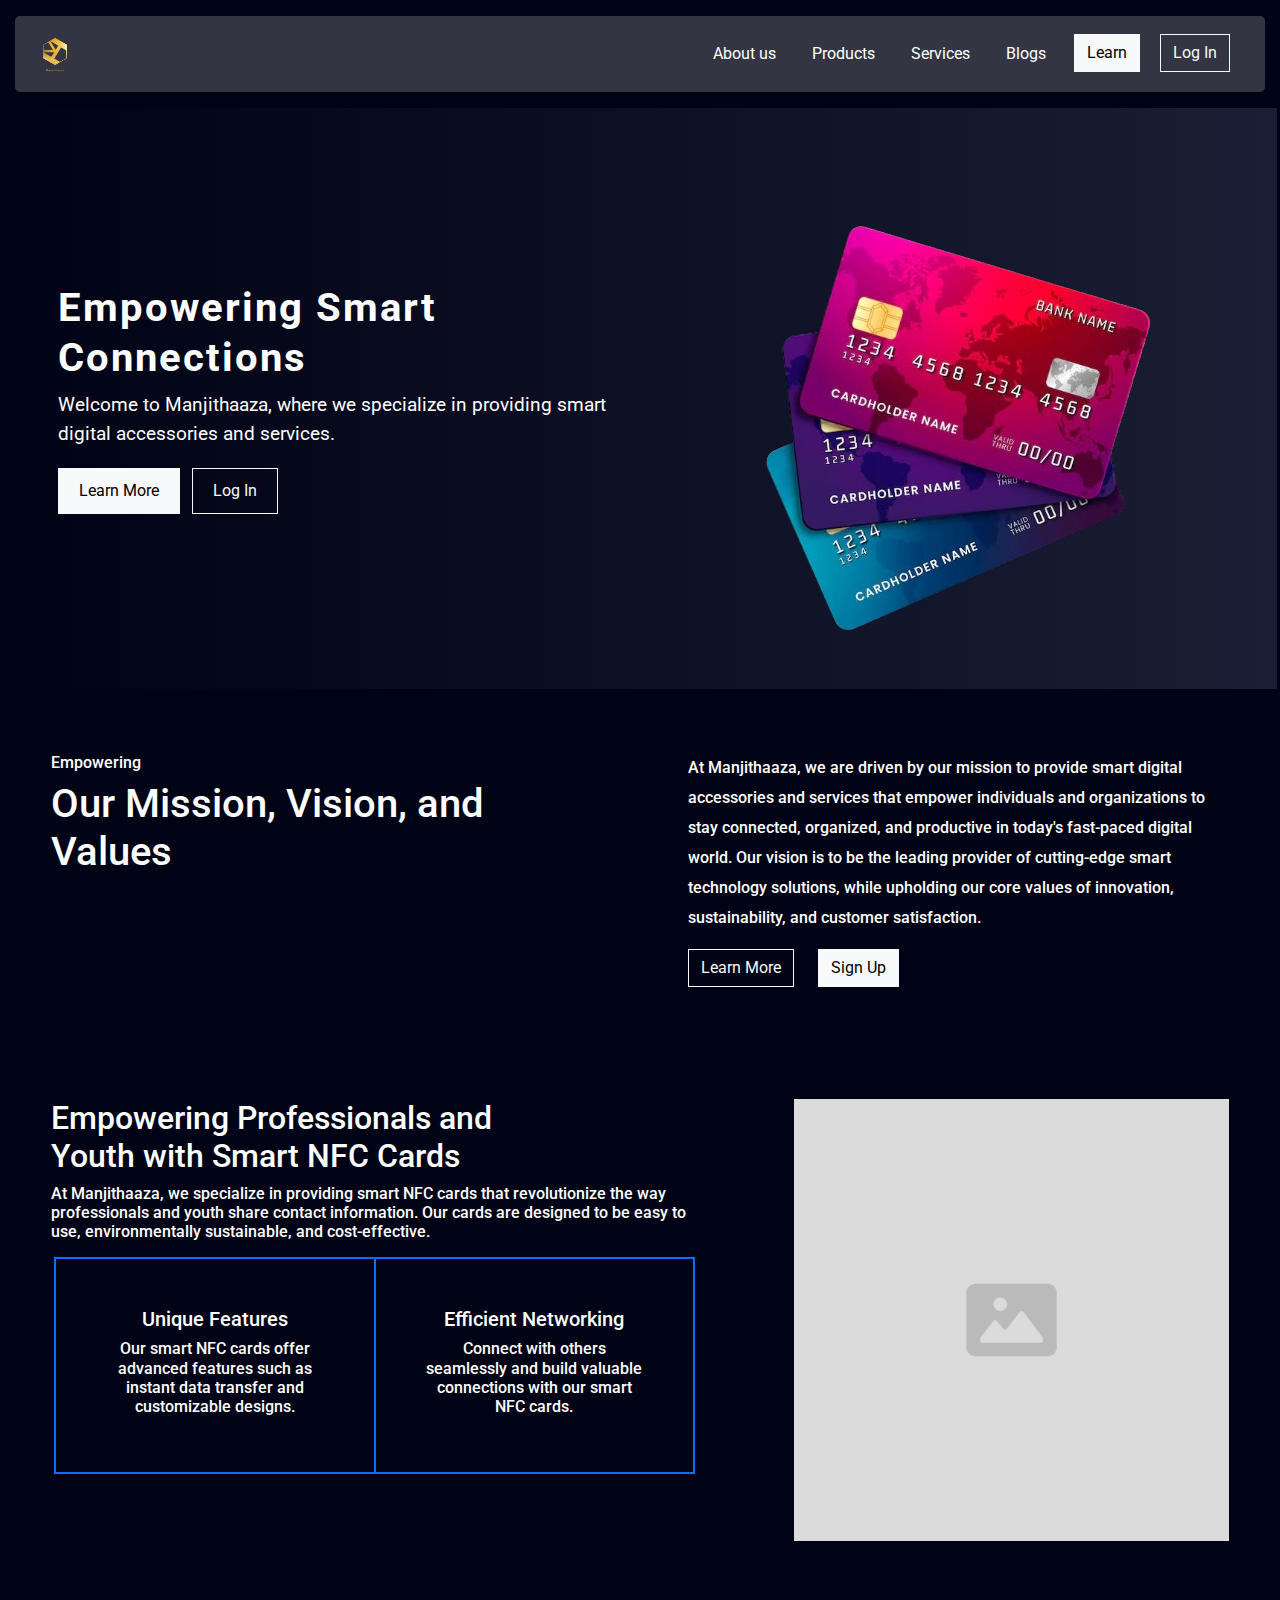
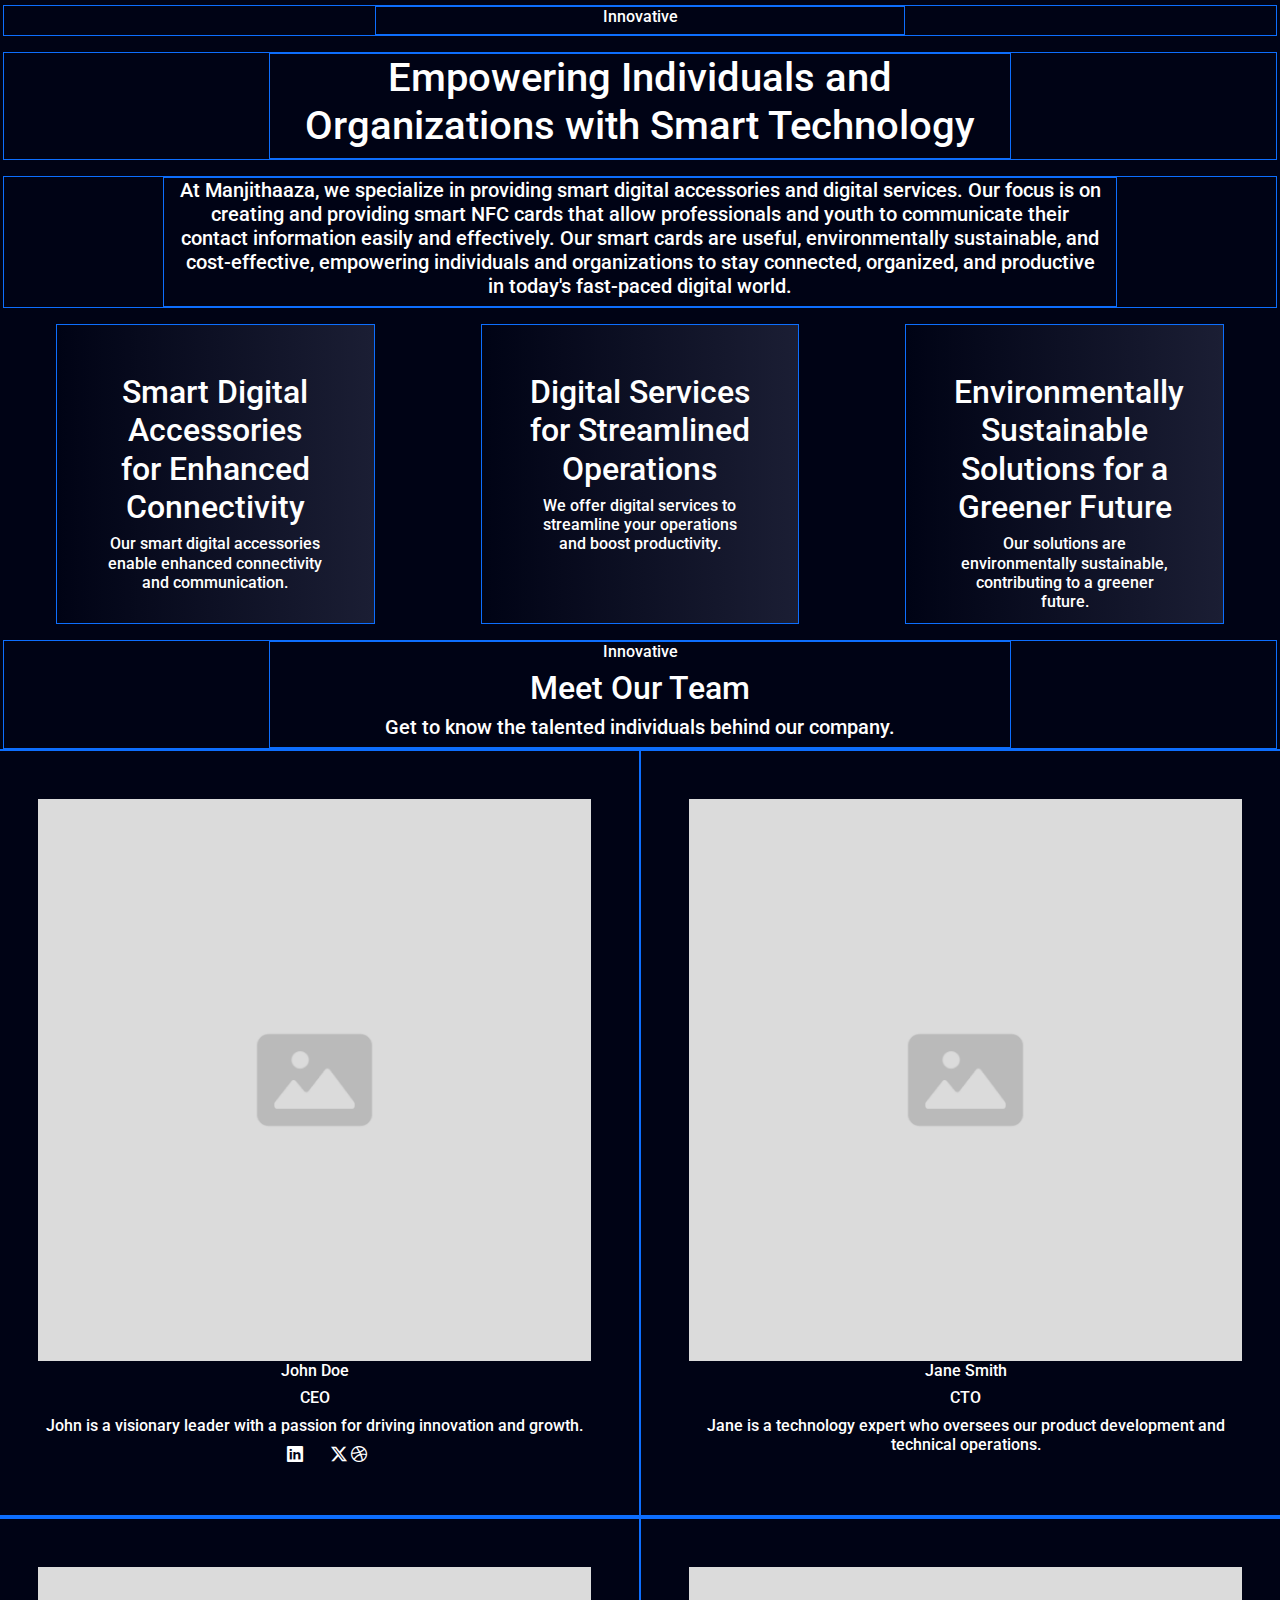
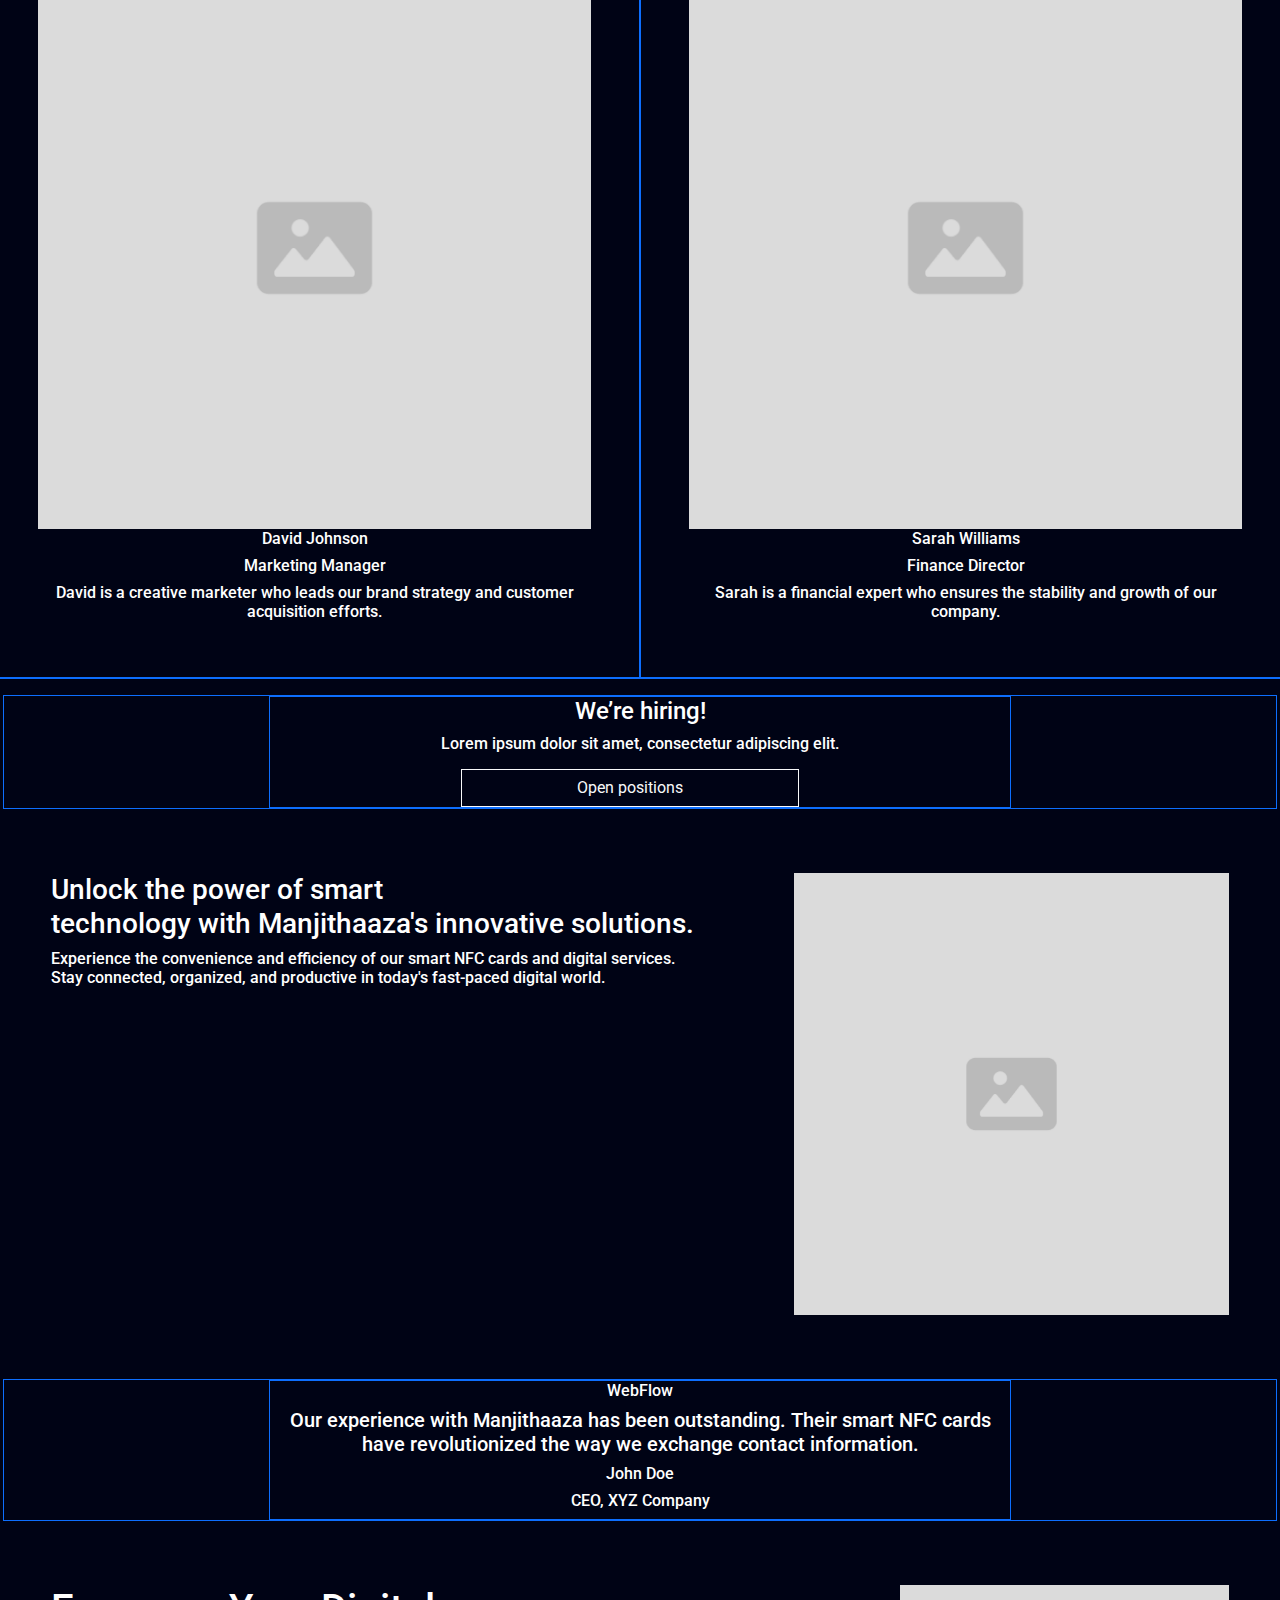
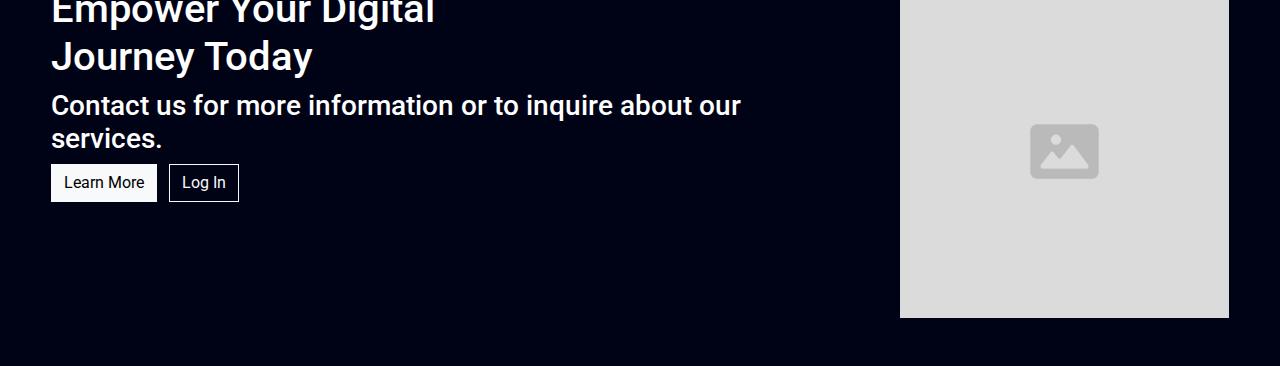
==== aboutUs.html @ 93f1c54f "Merge branch 'dev-uditha' into developer" ====
<!DOCTYPE html>
<html lang="en">
    <head>
        <meta charset="UTF-8" />
        <meta name="viewport" content="width=device-width, initial-scale=1.0" />
        <title>aboutUs page</title>
        <link
          href="https://cdn.jsdelivr.net/npm/bootstrap@5.3.3/dist/css/bootstrap.min.css"
          rel="stylesheet"
          integrity="sha384-QWTKZyjpPEjISv5WaRU9OFeRpok6YctnYmDr5pNlyT2bRjXh0JMhjY6hW+ALEwIH"
          crossorigin="anonymous"
        />
        <script
          src="https://cdn.jsdelivr.net/npm/bootstrap@5.3.3/dist/js/bootstrap.bundle.min.js"
          integrity="sha384-YvpcrYf0tY3lHB60NNkmXc5s9fDVZLESaAA55NDzOxhy9GkcIdslK1eN7N6jIeHz"
          crossorigin="anonymous"
        ></script>
        <!-- bootstrap icon -->
        <link
          rel="stylesheet"
          href="https://cdn.jsdelivr.net/npm/bootstrap-icons@1.11.3/font/bootstrap-icons.min.css"
        />
        <link rel="preconnect" href="https://fonts.googleapis.com" />
        <link rel="preconnect" href="https://fonts.gstatic.com" crossorigin />
        <link
          href="https://fonts.googleapis.com/css2?family=Roboto:ital,wght@0,100;0,300;0,400;0,500;0,700;0,900;1,100;1,300;1,400;1,500;1,700;1,900&display=swap"
          rel="stylesheet"
        />
        <!-- style sheet -->
        <link rel="stylesheet" href="./css/aboutUs.css" />
      </head>
<body>
  <!-- nav bar -->
  <div class="container-fluid mt-3">
    <nav class="navbar navbar-expand-lg">
      <div class="container-fluid">
        <button
          class="navbar-toggler"
          type="button"
          data-bs-toggle="collapse"
          data-bs-target="#navbarTogglerDemo01"
          aria-controls="navbarTogglerDemo01"
          aria-expanded="false"
          aria-label="Toggle navigation"
        >
          <span class="navbar-toggler-icon"></span>
        </button>
        <div class="collapse navbar-collapse" id="navbarTogglerDemo01">
          <a class="navbar-brand" href="#"
            ><img src="./asset/img/navlogo.png" alt=""
          /></a>
          <ul class="navbar-nav ms-auto mb-2 mb-lg-0">
            <li class="nav-item">
              <a class="nav-link" aria-current="page" href="#">About us</a>
            </li>
            <li class="nav-item">
              <a class="nav-link" aria-current="page" href="#">Products</a>
            </li>
            <li class="nav-item">
              <a class="nav-link" href="#">Services</a>
            </li>
            <li class="nav-item">
              <a class="nav-link" href="#">Blogs</a>
            </li>
            <li class="nav-item">
              <button type="button" class="btn btn-light">Learn</button>
            </li>
            <li class="nav-item">
              <button type="button" class="btn btn-outline-light">
                Log In
              </button>
            </li>
          </ul>
        </div>
      </div>
    </nav>
  </div>
  <!-- about us 1st section -->
  <div class="container-fluid mt-3">
    <div class="row hero-section align-items-center">
      <div class="col-md-6" style="padding-left: 20px">
        <h2>
          Empowering Smart <br />Connections<br />
        </h2>
        <p>
          Welcome to Manjithaaza, where we specialize in providing smart digital accessories and
          services.
        </p>
        <button type="button" class="btn btn-light me-2">Learn More</button>
        <button type="button" class="btn btn-outline-light">Log In</button>
      </div>
      <div class="col-md-6 d-flex justify-content-center align-items-center">
        <img
          src="./asset/img/hero-section.png"
          class="img-fluid"
          alt="Hero Section Image"
        />
      </div>
    </div>
  </div>
  <!-- about us 2nd section -->
  <div>
    <div class="container-fluid mt-3">
    <div class="row">
       <div class="col p-5">
        <h6>
          Empowering
        </h6>
        <h1>
          Our Mission, Vision, and <br/> Values
        </h1>
       </div>
       <div class="col p-5">
        <h6 class="about-section-mission">
          At Manjithaaza, we are driven by our mission to provide smart digital accessories and services that empower individuals and organizations to stay connected, organized, and productive in today's fast-paced digital world. Our vision is to be the leading provider of cutting-edge smart technology solutions, while upholding our core values of innovation, sustainability, and customer satisfaction.
         </h6>
         <button type="button" class="btn btn-outline-light mt-2" style="margin-right: 20px;">Learn More</button>
         <button type="button" class="btn btn-light mt-2">Sign Up</button>
       </div>
      </div>
    </div>
  </div>
  <!-- aboutus-3rd-section -->
  <div>
    <div class="container-fluid mt-3">
    <div class="row">
       <div class="col-md-7 p-5">
        <h2>
          Empowering Professionals and <br/> Youth with Smart NFC Cards 
        </h2>
        <h6>
          At Manjithaaza, we specialize in providing smart NFC cards that revolutionize  the way professionals and youth share contact information. Our cards are  designed to be easy to use, environmentally sustainable, and cost-effective.
         </h6>
        <div class="container-fluid mt-3">
          <div class="row border border-primary">
            <div class="col border border-primary p-5">
              <h5 style="text-align: center;">Unique Features</h5>
              <h6 style="text-align: center;">Our smart NFC cards offer advanced features such as instant data transfer and customizable designs.</h6>
            </div>
            <div class="col border border-primary p-5">
              <h5 style="text-align: center;">Efficient Networking</h5>
              <h6 style="text-align: center;">Connect with others seamlessly and build valuable connections with our smart NFC cards.</h6>
            </div>
          </div>
        </div>
        
       </div>
       <div class="col-md-5 p-5">
        <img
              src="./asset/img/about_pic1.png"
              class="img-fluid"
              alt="Hero Section Image"
            />
       </div>
       </div>
      </div>
    </div>
  </div>
  <!-- aboutus-4th-section -->
  <div class="container-fluid mt-3">
    <div class="row border border-primary d-flex justify-content-center">
    
        <div class="col-md-5 border border-primary" ><h6 style="text-align: center;">Innovative</h6>
        </div>
    </div>
  </div>
</div>
<div class="container-fluid mt-3">
  <div class="row border border-primary d-flex justify-content-center">
  
      <div class="col-md-7 border border-primary" >
        <h1 style="text-align: center;">
          Empowering Individuals and Organizations with Smart Technology
        </h1>
      </div>
  </div>
</div>
</div>
<div class="container-fluid mt-3">
  <div class="row border border-primary d-flex justify-content-center">
      <div class="col-md-9 border border-primary" >
        <h5 style="text-align: center;">
          At Manjithaaza, we specialize in providing smart digital accessories and digital services. Our  focus is on creating and providing smart NFC cards that allow professionals and youth to communicate their contact information easily and effectively. Our smart cards are useful, environmentally sustainable, and cost-effective, empowering individuals and organizations to stay connected, organized, and productive in today's fast-paced digital world.
        </h5>
      </div>
  </div>
</div>
<!-- aboutus-5th-section -->
  <div class="container-fluid mt-3">
    <div class="row d-flex justify-content-around">
       <div class="about-us-card col-md-3 p-5 border border-primary gx-5">
        <h2>
          Smart Digital Accessories for Enhanced Connectivity
        </h2>
        <h6>
          Our smart digital accessories enable enhanced connectivity and communication.
        </h6>
       </div>
       <div class="about-us-card col-md-3 p-5 border border-primary">
        <h2>
          Digital Services for Streamlined Operations
        </h2>
        <h6>
          We offer digital services to streamline your operations and boost productivity.
        </h6>
       </div>
       <div class="about-us-card col-md-3 p-5 border border-primary">
        <h2>
          Environmentally Sustainable Solutions for a Greener Future
        </h2>
        <h6>
          Our solutions are environmentally sustainable, contributing to a greener future.
        </h6>
       </div>
      </div>
    </div>

  </div>
  <!-- aboutus-6th-section -->
  <div class="container-fluid mt-3">
    <div class="row border border-primary d-flex justify-content-center">
        <div class="col-md-7 border border-primary" ><h6 style="text-align: center;">Innovative</h6>
          <h2 style="text-align: center;">Meet Our Team</h2>
          <h5 style="text-align: center;">Get to know the talented individuals behind our company.</h5>
        </div>
    </div>
  </div>
</div>
<!-- aboutus-7th-section -->
<div class="row border border-primary">
  <div class="col p-5 border border-primary">
    <img
              src="./asset/img/about_pic1.png"
              class="img-fluid"
              alt="Hero Section Image"
            />
            <h6 style="text-align: center;">John Doe</h6>
            <h6 style="text-align: center;">CEO</h6>
            <h6 style="text-align: center;">John is a visionary leader with a passion for driving innovation and growth.</h6>
            <div style="text-align: center;">
              <i class="bi bi-linkedin mx-4"></i>
              <i class="bi bi-twitter-x"></i>
              <i class="bi bi-dribbble"></i>
            </div>
    </div>
    <div class="col p-5 border border-primary">
      <img
                src="./asset/img/about_pic1.png"
                class="img-fluid"
                alt="Hero Section Image"
              />
              <h6 style="text-align: center;">Jane Smith</h6>
              <h6 style="text-align: center;">CTO</h6>
            <h6 style="text-align: center;">Jane is a technology expert who oversees our product development and technical operations.</h6>
      </div>
  </div>
  <div class="row border border-primary">
    <div class="col p-5 border border-primary">
      <img
                src="./asset/img/about_pic1.png"
                class="img-fluid"
                alt="Hero Section Image"
              />
              <h6 style="text-align: center;">David Johnson</h6>
              <h6 style="text-align: center;">Marketing Manager</h6>
              <h6 style="text-align: center;">David is a creative marketer who leads our brand strategy and customer acquisition efforts.</h6>
      </div>
      <div class="col p-5 border border-primary">
        <img
                  src="./asset/img/about_pic1.png"
                  class="img-fluid"
                  alt="Hero Section Image"
                />
                <h6 style="text-align: center;">Sarah Williams</h6>
                <h6 style="text-align: center;">Finance Director</h6>
              <h6 style="text-align: center;">Sarah is a financial expert who ensures the stability and growth of our company.</h6>
        </div>
    </div>
</div>
<!-- aboutus-8th-section -->
<div class="container-fluid mt-3">
  <div class="row border border-primary d-flex justify-content-center">
      <div class="col-md-7 border border-primary" ><h4 style="text-align: center;">We’re hiring!</h4>
        <h6 style="text-align: center;">Lorem ipsum dolor sit amet, consectetur adipiscing elit. </h6>
        <div class="d-grid gap-2 col-6 mx-auto">
        <button type="button" class="btn btn-outline-light mt-2" style="margin-right: 20px; text-align: center;">Open positions</button>
      </div>
      </div>
  </div>
</div>
<div>
  <!-- aboutus-9th-section -->
  <div class="container-fluid mt-3">
  <div class="row">
     <div class="col-md-7 p-5">
      <h3>
        Unlock the power of smart <br>technology with Manjithaaza's innovative solutions.
      </h3>
      <h6>
        Experience the convenience and efficiency of our smart NFC cards and digital services. Stay connected, organized, and productive in today's fast-paced digital world.
       </h6>
     </div>
     <div class="col-md-5 p-5">
      <img
            src="./asset/img/about_pic1.png"
            class="img-fluid"
            alt="Hero Section Image"
          />
     </div>
     </div>
    </div>
  </div>
</div>
<!-- aboutus-10th-section -->
<div class="container-fluid mt-3">
  <div class="row border border-primary d-flex justify-content-center">
      <div class="col-md-7 border border-primary" ><h6 style="text-align: center;">WebFlow</h6>
        <h5 style="text-align: center;">Our experience with Manjithaaza has been outstanding. Their smart NFC cards have revolutionized the way we exchange contact information.</h5>
        <h6 style="text-align: center;">John Doe</h6>
        <h6 style="text-align: center;">CEO, XYZ Company</h6>
      </div>
  </div>
</div>
<!-- aboutus-11th-section -->
<div>
  <div class="container-fluid mt-3">
  <div class="row">
     <div class="col-8 p-5">
      <h1>
        Empower Your Digital <br>Journey Today
      </h1>
      <h3>Contact us for more information or to inquire about our services.</h3>
       <button type="button" class="btn btn-light me-2">Learn More</button>
       <button type="button" class="btn btn-outline-light">Log In</button>
      </div>
      <div class="col-4 p-5">
        <img
        src="./asset/img/about_pic1.png"
        class="img-fluid"
        alt="Hero Section Image"
      />
      </div>
     </div>
    </div>
  </div>
</div>
<!-- footer section -->
</body>
</html>
---- css/aboutUs.css ----
/* Define CSS variables */
:root {
    --main-color: #000315;
    --text-color: #ffffff;
  }
  
  body {
    background-color: var(--main-color);
    color: var(--text-color);
    font-family: "Roboto", sans-serif;
    margin-top: 0;
    padding: 0;
  }
  
  .navbar {
    background-color: var(--main-color);
    position: relative;
    z-index: 1;
  }
  
  .navbar::before {
    content: "";
    position: absolute;
    top: 0;
    left: 0;
    width: 100%;
    height: 100%;
    background-color: rgba(255, 255, 255, 0.2);
    z-index: -1;
    border-radius: 5px;
  }
  
  .nav-link,
  .nav-link:hover {
    color: var(--text-color);
    z-index: 2;
    padding: 8px 15px;
  
  
  }
  
  .navbar-nav .nav-item {
    margin-right: 20px;
  }
  
  .btn-outline-light {
    border-radius: 0;
  }

  .btn-light {
    border-radius: 0;
  }
  
  .navbar-brand img {
    max-height: 50px;
    padding: 5px;
    vertical-align: middle;
  }
  
  .btn-outline-light:hover {
    background-color: var(--text-color);
    color: var(--main-color);
  }
  
  .container-fluid {
    padding: 0 15px;
  }
  
  
  .hero-section {
      background: linear-gradient(to right, var(--main-color), #1b1e34); 
      padding: 35px;
      color: var(--text-color);
      height: auto;
  }
  
  .hero-section h2{
      font-size: 2.5rem; 
      font-weight: 700;
      letter-spacing: 2px;
      line-height: 50px;
  }
  
  .hero-section .highlight {
      color: var(--highlight-color);
  }
  
  .hero-section p {
      font-size: 1.2rem; 
      margin-bottom: 20px;
  }
  
  .hero-section .btn {
      padding: 10px 20px;
      font-size: 1rem;
  }
  
  .hero-section .btn-light {
      margin-right: 10px;
  }
  
  .hero-section img {
      max-width: 100%;
      height: auto;
  }
  @keyframes upAndDown {
      0%, 100% {
          transform: translateY(0);
      }
      50% {
          transform: translateY(-10px);
      }
  }
  
  .hero-section img {
      animation: upAndDown 3s ease-in-out infinite;
  }
  
  .box{
      height: 200px;
      width: 200px;
  }
  .about-section-mission{
    line-height: 30px;
    /* text-align: justify; */
  }
  .about-us-card{
  
  text-align: center;
  height: 300px;
  background: linear-gradient(to right, var(--main-color), #1b1e34);
  
  }
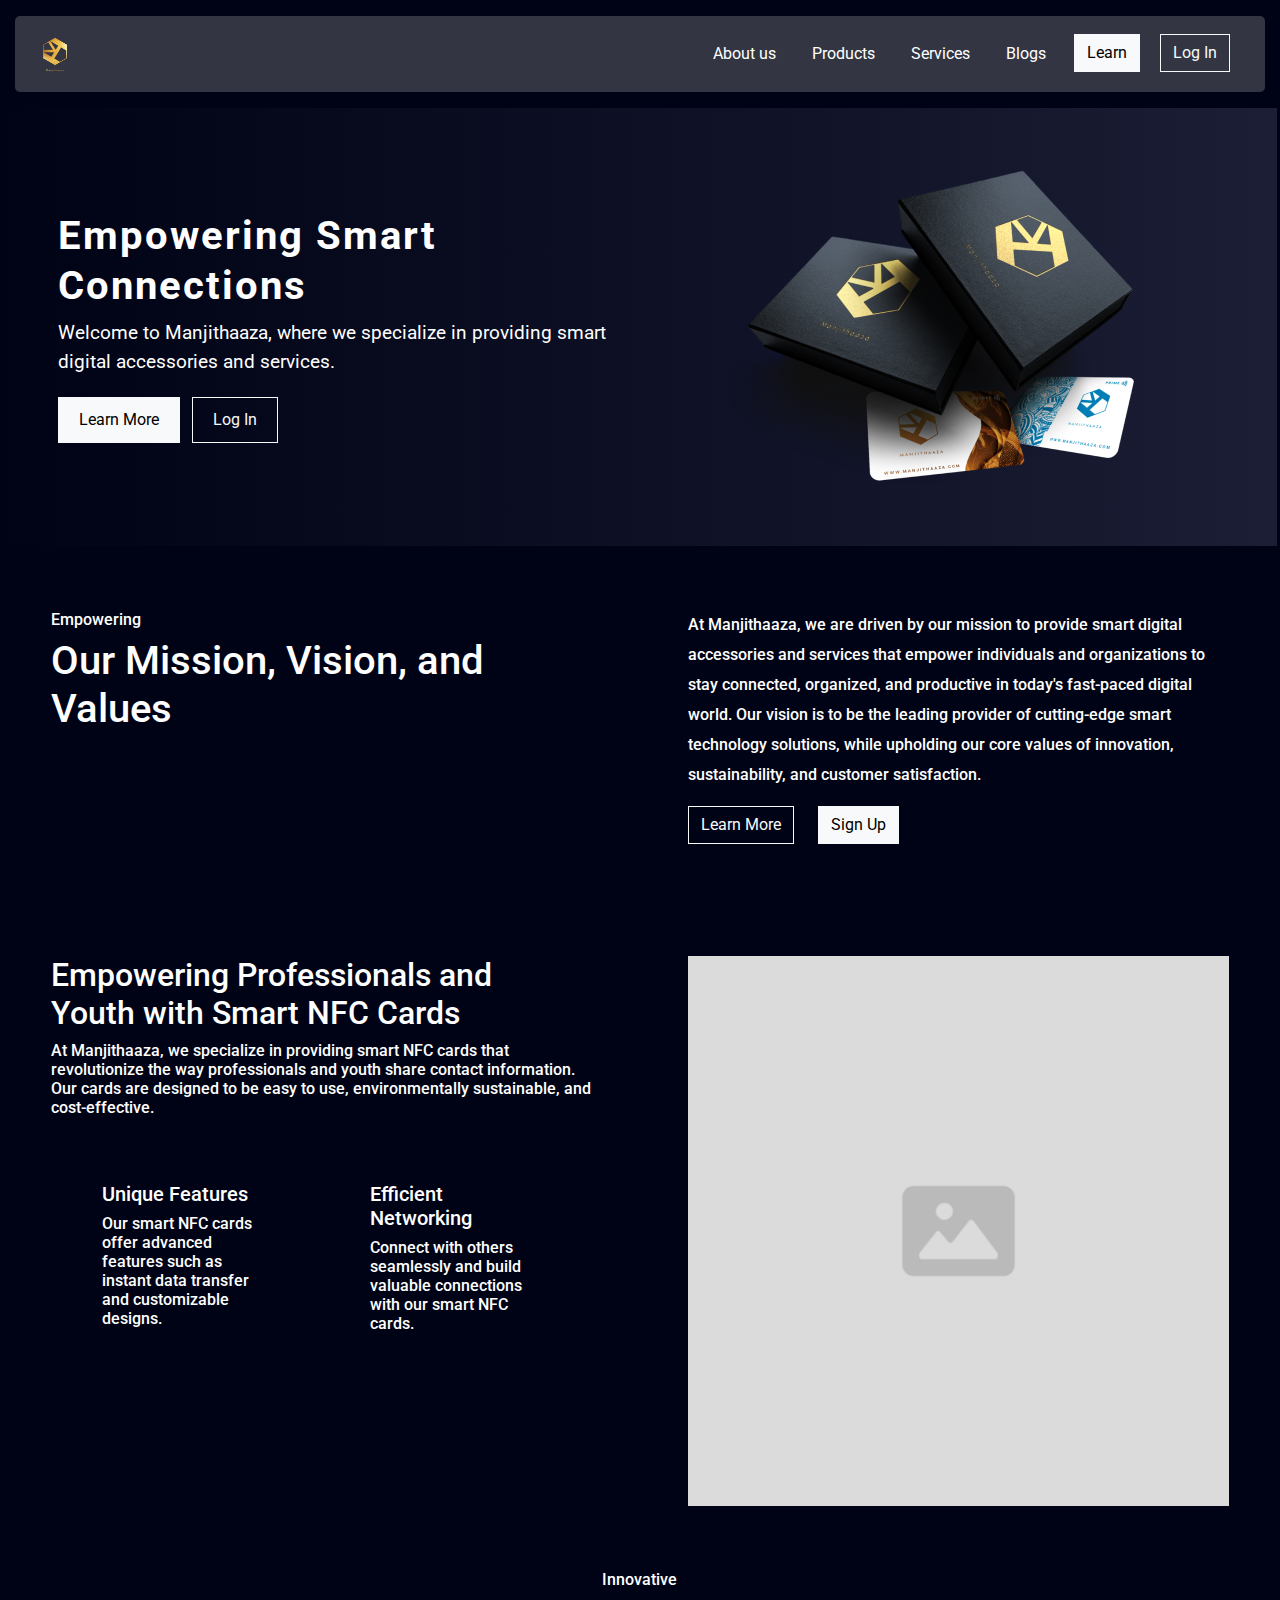
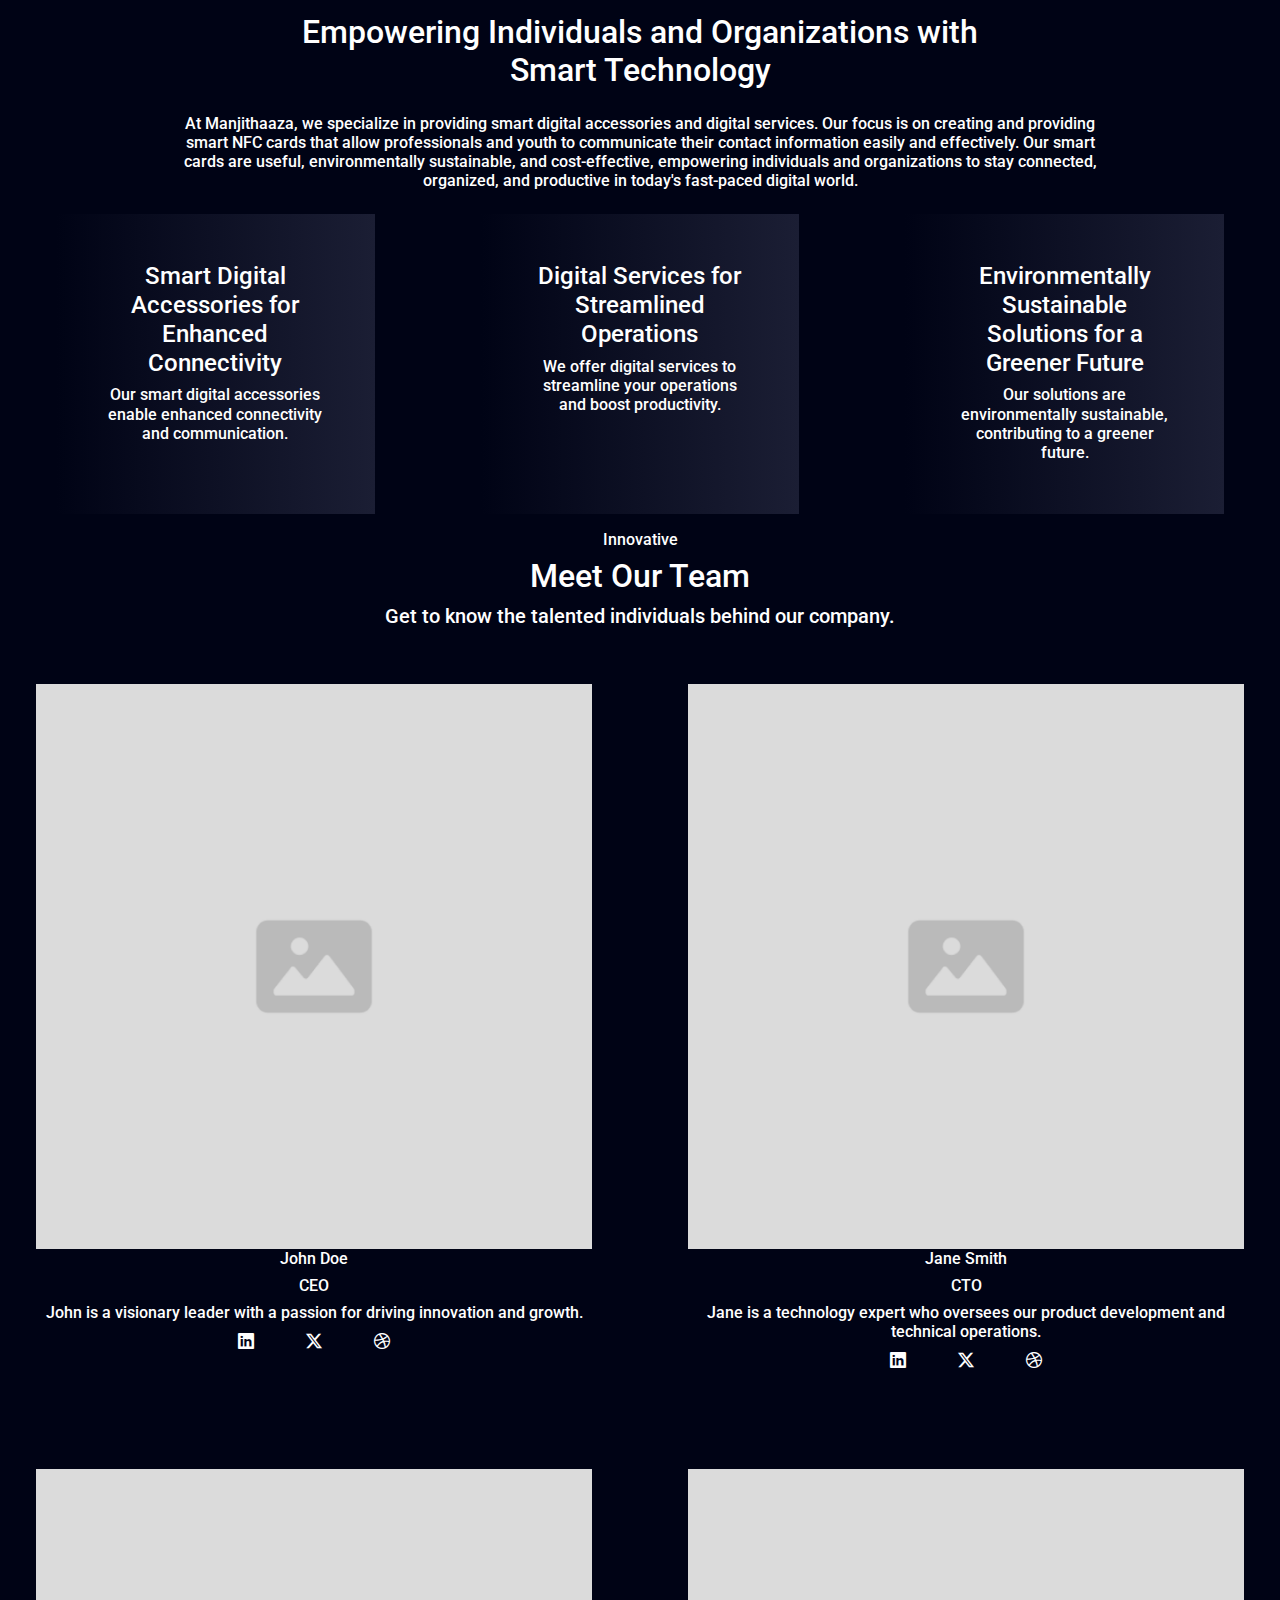
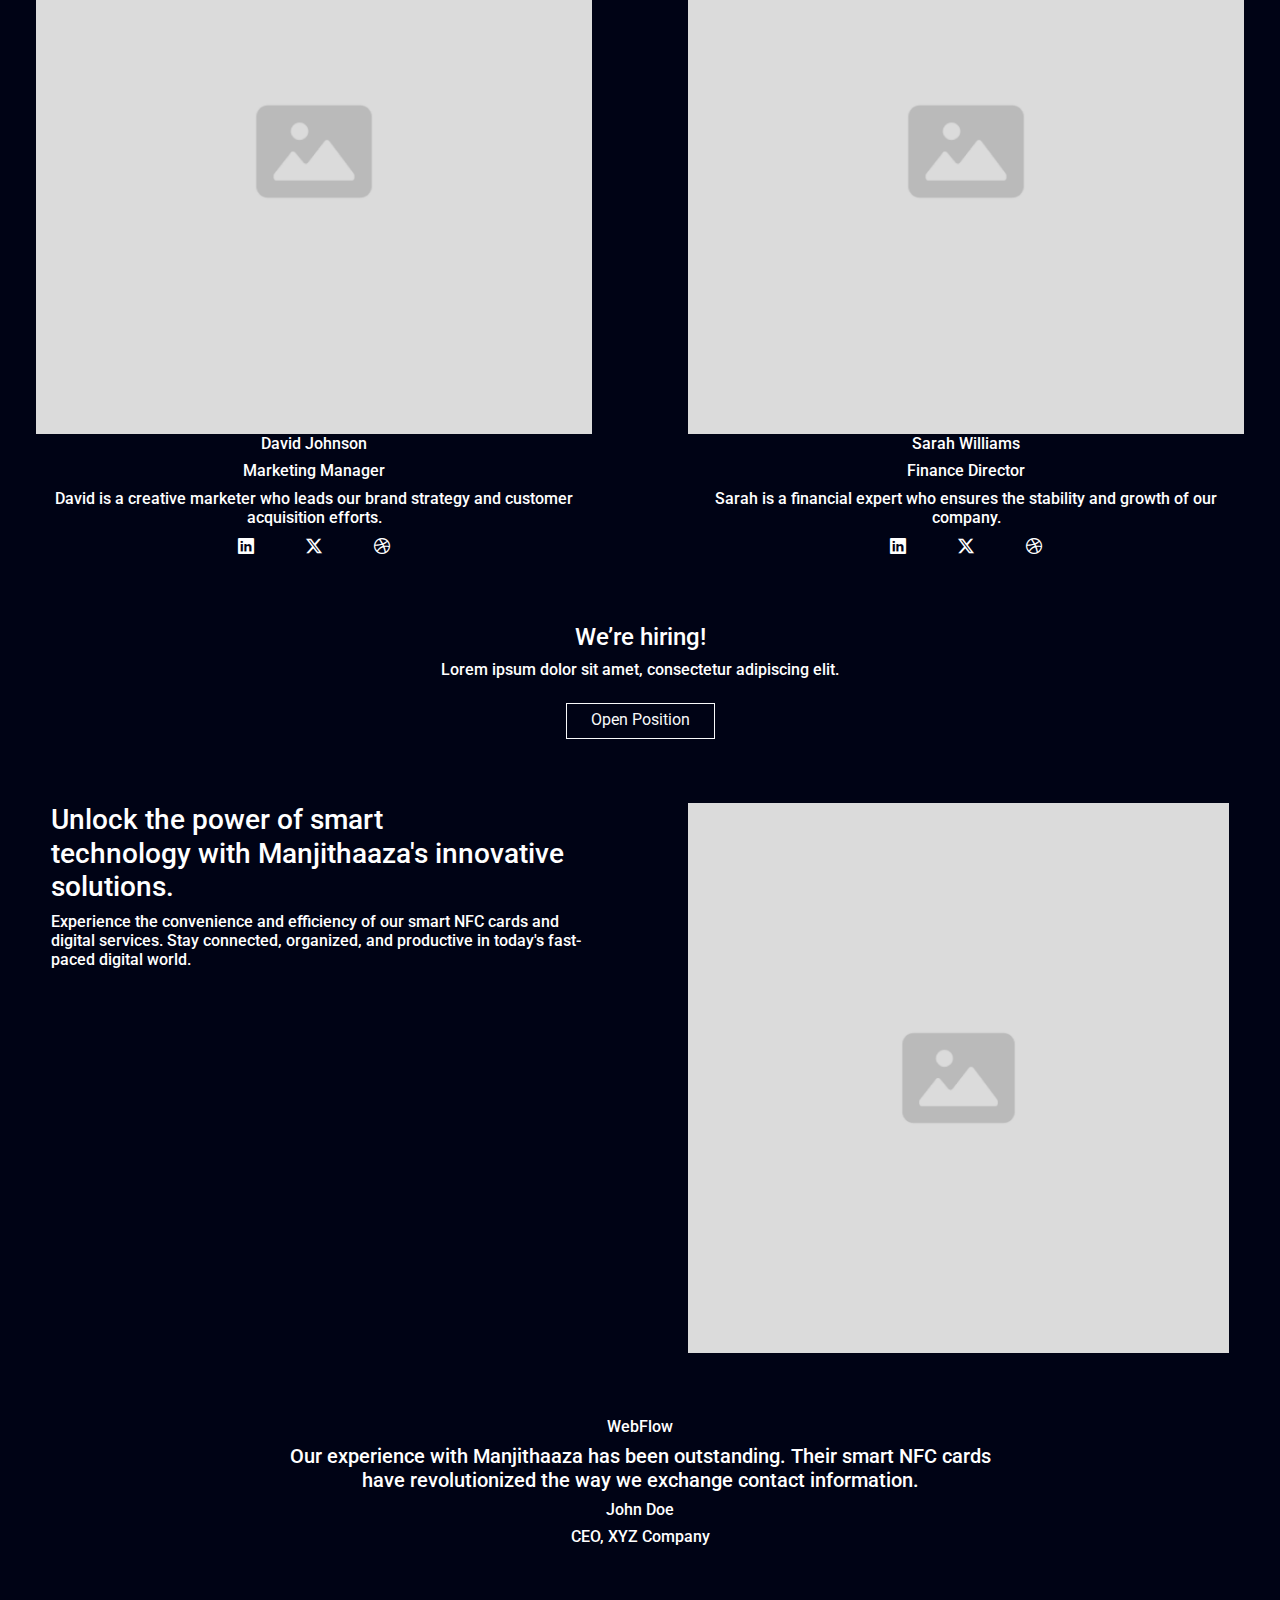
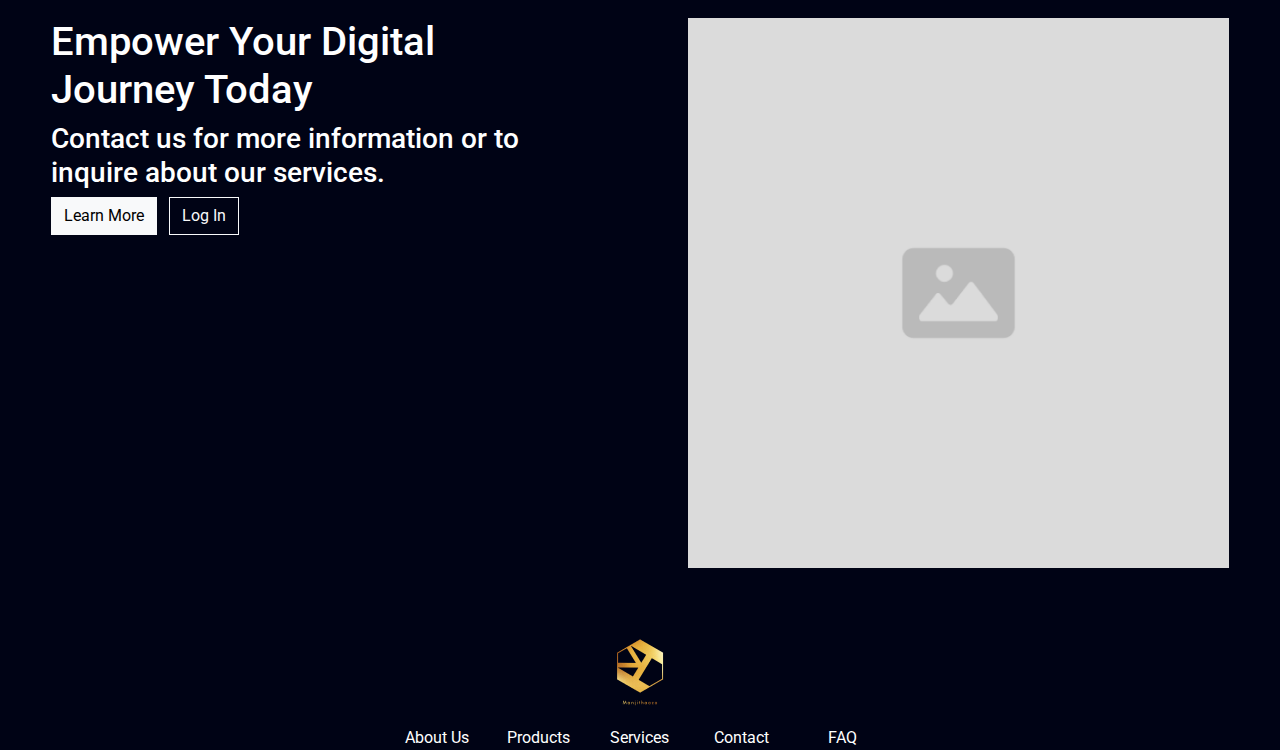
==== commit a9be406d: "about us changes" ====
--- a/aboutUs.html
+++ b/aboutUs.html
@@ -91,7 +91,7 @@
       </div>
       <div class="col-md-6 d-flex justify-content-center align-items-center">
         <img
-          src="./asset/img/hero-section.png"
+          src="./asset/img/manjeeza.png"
           class="img-fluid"
           alt="Hero Section Image"
         />
@@ -102,7 +102,7 @@
   <div>
     <div class="container-fluid mt-3">
     <div class="row">
-       <div class="col p-5">
+       <div class="col-6 p-5">
         <h6>
           Empowering
         </h6>
@@ -110,7 +110,7 @@
           Our Mission, Vision, and <br/> Values
         </h1>
        </div>
-       <div class="col p-5">
+       <div class="col-6 p-5">
         <h6 class="about-section-mission">
           At Manjithaaza, we are driven by our mission to provide smart digital accessories and services that empower individuals and organizations to stay connected, organized, and productive in today's fast-paced digital world. Our vision is to be the leading provider of cutting-edge smart technology solutions, while upholding our core values of innovation, sustainability, and customer satisfaction.
          </h6>
@@ -124,7 +124,7 @@
   <div>
     <div class="container-fluid mt-3">
     <div class="row">
-       <div class="col-md-7 p-5">
+       <div class="col-md-6 p-5">
         <h2>
           Empowering Professionals and <br/> Youth with Smart NFC Cards 
         </h2>
@@ -132,20 +132,20 @@
           At Manjithaaza, we specialize in providing smart NFC cards that revolutionize  the way professionals and youth share contact information. Our cards are  designed to be easy to use, environmentally sustainable, and cost-effective.
          </h6>
         <div class="container-fluid mt-3">
-          <div class="row border border-primary">
-            <div class="col border border-primary p-5">
-              <h5 style="text-align: center;">Unique Features</h5>
-              <h6 style="text-align: center;">Our smart NFC cards offer advanced features such as instant data transfer and customizable designs.</h6>
+          <div class="row ">
+            <div class="col p-5">
+              <h5 style="text-align: left;">Unique Features</h5>
+              <h6 style="text-align: left;">Our smart NFC cards offer advanced features such as instant data transfer and customizable designs.</h6>
             </div>
-            <div class="col border border-primary p-5">
-              <h5 style="text-align: center;">Efficient Networking</h5>
-              <h6 style="text-align: center;">Connect with others seamlessly and build valuable connections with our smart NFC cards.</h6>
+            <div class="col p-5">
+              <h5 style="text-align: left;">Efficient Networking</h5>
+              <h6 style="text-align: left;">Connect with others seamlessly and build valuable connections with our smart NFC cards.</h6>
             </div>
           </div>
         </div>
         
        </div>
-       <div class="col-md-5 p-5">
+       <div class="col-md-6 p-5">
         <img
               src="./asset/img/about_pic1.png"
               class="img-fluid"
@@ -158,56 +158,56 @@
   </div>
   <!-- aboutus-4th-section -->
   <div class="container-fluid mt-3">
-    <div class="row border border-primary d-flex justify-content-center">
+    <div class="row d-flex justify-content-center">
     
-        <div class="col-md-5 border border-primary" ><h6 style="text-align: center;">Innovative</h6>
+        <div class="col-md-5" ><h6 style="text-align: center;">Innovative</h6>
         </div>
     </div>
   </div>
 </div>
 <div class="container-fluid mt-3">
-  <div class="row border border-primary d-flex justify-content-center">
+  <div class="row d-flex justify-content-center">
   
-      <div class="col-md-7 border border-primary" >
-        <h1 style="text-align: center;">
+      <div class="col-md-7" >
+        <h2 style="text-align: center;">
           Empowering Individuals and Organizations with Smart Technology
-        </h1>
+        </h2>
       </div>
   </div>
 </div>
 </div>
 <div class="container-fluid mt-3">
-  <div class="row border border-primary d-flex justify-content-center">
-      <div class="col-md-9 border border-primary" >
-        <h5 style="text-align: center;">
+  <div class="row d-flex justify-content-center">
+      <div class="col-md-9" >
+        <h6 style="text-align: center;">
           At Manjithaaza, we specialize in providing smart digital accessories and digital services. Our  focus is on creating and providing smart NFC cards that allow professionals and youth to communicate their contact information easily and effectively. Our smart cards are useful, environmentally sustainable, and cost-effective, empowering individuals and organizations to stay connected, organized, and productive in today's fast-paced digital world.
-        </h5>
+        </h6>
       </div>
   </div>
 </div>
 <!-- aboutus-5th-section -->
   <div class="container-fluid mt-3">
     <div class="row d-flex justify-content-around">
-       <div class="about-us-card col-md-3 p-5 border border-primary gx-5">
-        <h2>
+       <div class="about-us-card col-md-3 p-5 gx-5">
+        <h4>
           Smart Digital Accessories for Enhanced Connectivity
-        </h2>
+        </h4>
         <h6>
           Our smart digital accessories enable enhanced connectivity and communication.
         </h6>
        </div>
-       <div class="about-us-card col-md-3 p-5 border border-primary">
-        <h2>
+       <div class="about-us-card col-md-3 p-5">
+        <h4>
           Digital Services for Streamlined Operations
-        </h2>
+        </h4>
         <h6>
           We offer digital services to streamline your operations and boost productivity.
         </h6>
        </div>
-       <div class="about-us-card col-md-3 p-5 border border-primary">
-        <h2>
+       <div class="about-us-card col-md-3 p-5">
+        <h4>
           Environmentally Sustainable Solutions for a Greener Future
-        </h2>
+        </h4>
         <h6>
           Our solutions are environmentally sustainable, contributing to a greener future.
         </h6>
@@ -218,8 +218,8 @@
   </div>
   <!-- aboutus-6th-section -->
   <div class="container-fluid mt-3">
-    <div class="row border border-primary d-flex justify-content-center">
-        <div class="col-md-7 border border-primary" ><h6 style="text-align: center;">Innovative</h6>
+    <div class="row d-flex justify-content-center">
+        <div class="col-md-7" ><h6 style="text-align: center;">Innovative</h6>
           <h2 style="text-align: center;">Meet Our Team</h2>
           <h5 style="text-align: center;">Get to know the talented individuals behind our company.</h5>
         </div>
@@ -227,8 +227,8 @@
   </div>
 </div>
 <!-- aboutus-7th-section -->
-<div class="row border border-primary">
-  <div class="col p-5 border border-primary">
+<div class="row">
+  <div class="col p-5">
     <img
               src="./asset/img/about_pic1.png"
               class="img-fluid"
@@ -239,11 +239,11 @@
             <h6 style="text-align: center;">John is a visionary leader with a passion for driving innovation and growth.</h6>
             <div style="text-align: center;">
               <i class="bi bi-linkedin mx-4"></i>
-              <i class="bi bi-twitter-x"></i>
-              <i class="bi bi-dribbble"></i>
+              <i class="bi bi-twitter-x mx-4"></i>
+              <i class="bi bi-dribbble mx-4"></i>
             </div>
     </div>
-    <div class="col p-5 border border-primary">
+    <div class="col p-5">
       <img
                 src="./asset/img/about_pic1.png"
                 class="img-fluid"
@@ -252,10 +252,15 @@
               <h6 style="text-align: center;">Jane Smith</h6>
               <h6 style="text-align: center;">CTO</h6>
             <h6 style="text-align: center;">Jane is a technology expert who oversees our product development and technical operations.</h6>
-      </div>
-  </div>
-  <div class="row border border-primary">
-    <div class="col p-5 border border-primary">
+            <div style="text-align: center;">
+              <i class="bi bi-linkedin mx-4"></i>
+              <i class="bi bi-twitter-x mx-4"></i>
+              <i class="bi bi-dribbble mx-4"></i>
+            </div>
+      </div>
+  </div>
+  <div class="row">
+    <div class="col p-5">
       <img
                 src="./asset/img/about_pic1.png"
                 class="img-fluid"
@@ -264,8 +269,13 @@
               <h6 style="text-align: center;">David Johnson</h6>
               <h6 style="text-align: center;">Marketing Manager</h6>
               <h6 style="text-align: center;">David is a creative marketer who leads our brand strategy and customer acquisition efforts.</h6>
-      </div>
-      <div class="col p-5 border border-primary">
+              <div style="text-align: center;">
+                <i class="bi bi-linkedin mx-4"></i>
+                <i class="bi bi-twitter-x mx-4"></i>
+                <i class="bi bi-dribbble mx-4"></i>
+              </div>
+      </div>
+      <div class="col p-5">
         <img
                   src="./asset/img/about_pic1.png"
                   class="img-fluid"
@@ -274,47 +284,58 @@
                 <h6 style="text-align: center;">Sarah Williams</h6>
                 <h6 style="text-align: center;">Finance Director</h6>
               <h6 style="text-align: center;">Sarah is a financial expert who ensures the stability and growth of our company.</h6>
+              <div style="text-align: center;">
+                <i class="bi bi-linkedin mx-4"></i>
+                <i class="bi bi-twitter-x mx-4"></i>
+                <i class="bi bi-dribbble mx-4"></i>
+              </div>
         </div>
     </div>
 </div>
 <!-- aboutus-8th-section -->
 <div class="container-fluid mt-3">
-  <div class="row border border-primary d-flex justify-content-center">
-      <div class="col-md-7 border border-primary" ><h4 style="text-align: center;">We’re hiring!</h4>
+  <div class="row d-flex justify-content-center">
+      <div class="col-md-7" ><h4 style="text-align: center;">We’re hiring!</h4>
         <h6 style="text-align: center;">Lorem ipsum dolor sit amet, consectetur adipiscing elit. </h6>
-        <div class="d-grid gap-2 col-6 mx-auto">
-        <button type="button" class="btn btn-outline-light mt-2" style="margin-right: 20px; text-align: center;">Open positions</button>
-      </div>
+        <div class="d-flex justify-content-center">
+          <button
+            type="button"
+            class="btn btn-outline-light justify-content-center pt-1 px-4 mt-3"
+          >
+            Open Position
+          </button>
+        </div>
       </div>
   </div>
 </div>
 <div>
   <!-- aboutus-9th-section -->
-  <div class="container-fluid mt-3">
-  <div class="row">
-     <div class="col-md-7 p-5">
-      <h3>
-        Unlock the power of smart <br>technology with Manjithaaza's innovative solutions.
-      </h3>
-      <h6>
-        Experience the convenience and efficiency of our smart NFC cards and digital services. Stay connected, organized, and productive in today's fast-paced digital world.
-       </h6>
-     </div>
-     <div class="col-md-5 p-5">
-      <img
-            src="./asset/img/about_pic1.png"
-            class="img-fluid"
-            alt="Hero Section Image"
-          />
-     </div>
-     </div>
-    </div>
-  </div>
-</div>
+  <div>
+    <div class="container-fluid mt-3">
+    <div class="row">
+       <div class="col-6 p-5">
+        <h3>
+          Unlock the power of smart <br>technology with Manjithaaza's innovative solutions.
+        </h3>
+        <h6>
+          Experience the convenience and efficiency of our smart NFC cards and digital services. Stay connected, organized, and productive in today's fast-paced digital world.
+         </h6>
+        </div>
+        <div class="col-6 p-5">
+          <img
+          src="./asset/img/about_pic1.png"
+          class="img-fluid"
+          alt="Hero Section Image"
+        />
+        </div>
+       </div>
+      </div>
+    </div>
+  </div>
 <!-- aboutus-10th-section -->
 <div class="container-fluid mt-3">
-  <div class="row border border-primary d-flex justify-content-center">
-      <div class="col-md-7 border border-primary" ><h6 style="text-align: center;">WebFlow</h6>
+  <div class="row d-flex justify-content-center">
+      <div class="col-md-7" ><h6 style="text-align: center;">WebFlow</h6>
         <h5 style="text-align: center;">Our experience with Manjithaaza has been outstanding. Their smart NFC cards have revolutionized the way we exchange contact information.</h5>
         <h6 style="text-align: center;">John Doe</h6>
         <h6 style="text-align: center;">CEO, XYZ Company</h6>
@@ -325,7 +346,7 @@
 <div>
   <div class="container-fluid mt-3">
   <div class="row">
-     <div class="col-8 p-5">
+     <div class="col-6 p-5">
       <h1>
         Empower Your Digital <br>Journey Today
       </h1>
@@ -333,7 +354,7 @@
        <button type="button" class="btn btn-light me-2">Learn More</button>
        <button type="button" class="btn btn-outline-light">Log In</button>
       </div>
-      <div class="col-4 p-5">
+      <div class="col-6 p-5">
         <img
         src="./asset/img/about_pic1.png"
         class="img-fluid"
@@ -345,5 +366,44 @@
   </div>
 </div>
 <!-- footer section -->
+ <div>
+  <div class="container-fluid mt-3">
+  <div class="row d-flex justify-content-center">
+      <div class="col-md-7" >
+        <div style="text-align: center;">
+        <img
+                src="./asset/img/navlogo.png"
+                class="img-fluid"
+                alt="Hero Section Image"
+              />
+            </div>
+      </div>
+  </div>
+</div>
+<div class="container-fluid mt-3">
+  <div class="row d-flex justify-content-center ">
+    <div class="col-md-5 d-flex justify-content-center" style="text-align: center;" >
+      <div class="container text-center">
+        <div class="row align-items-center">
+          <div class="col">
+            About Us
+          </div>
+          <div class="col">
+            Products
+          </div>
+          <div class="col">
+            Services
+          </div>
+          <div class="col">
+            Contact
+          </div>
+          <div class="col">
+            FAQ
+          </div>
+        </div>
+      </div>
+</div>
+ </div>
+</div>
 </body>
 </html>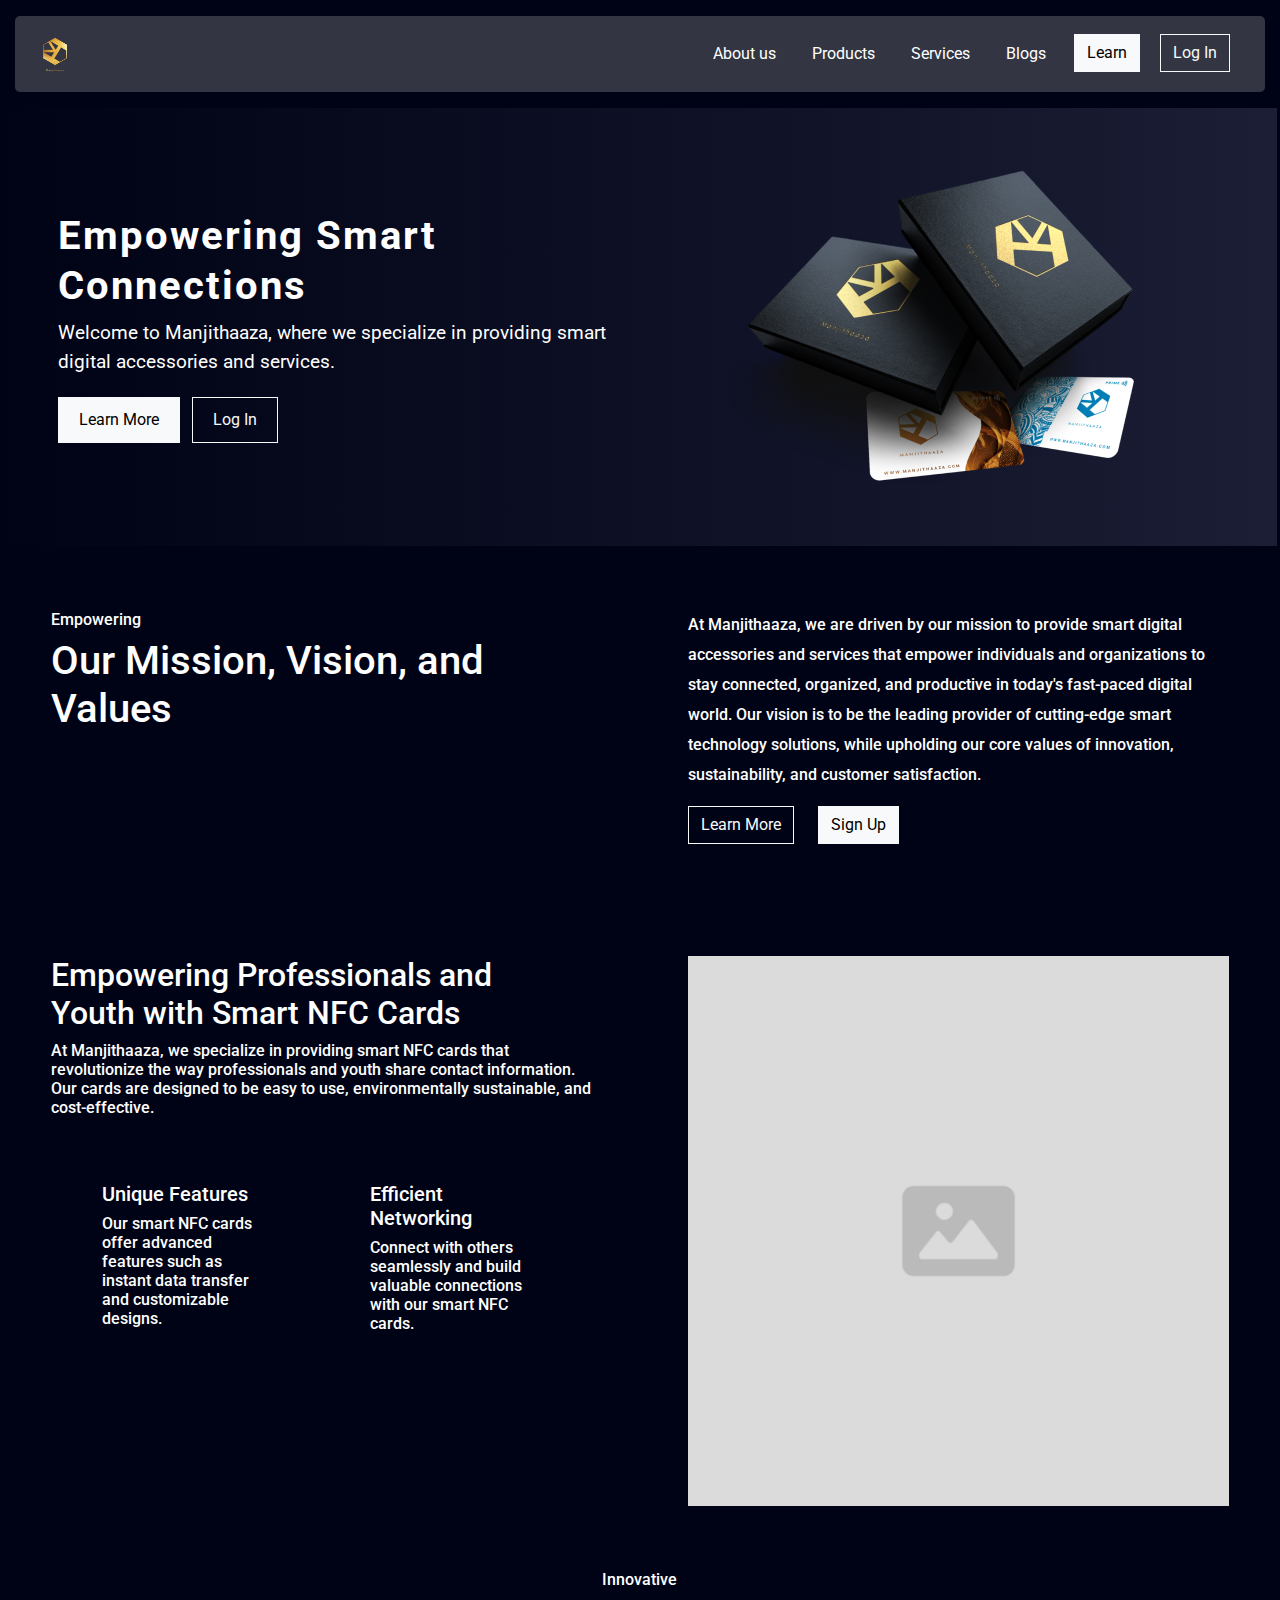
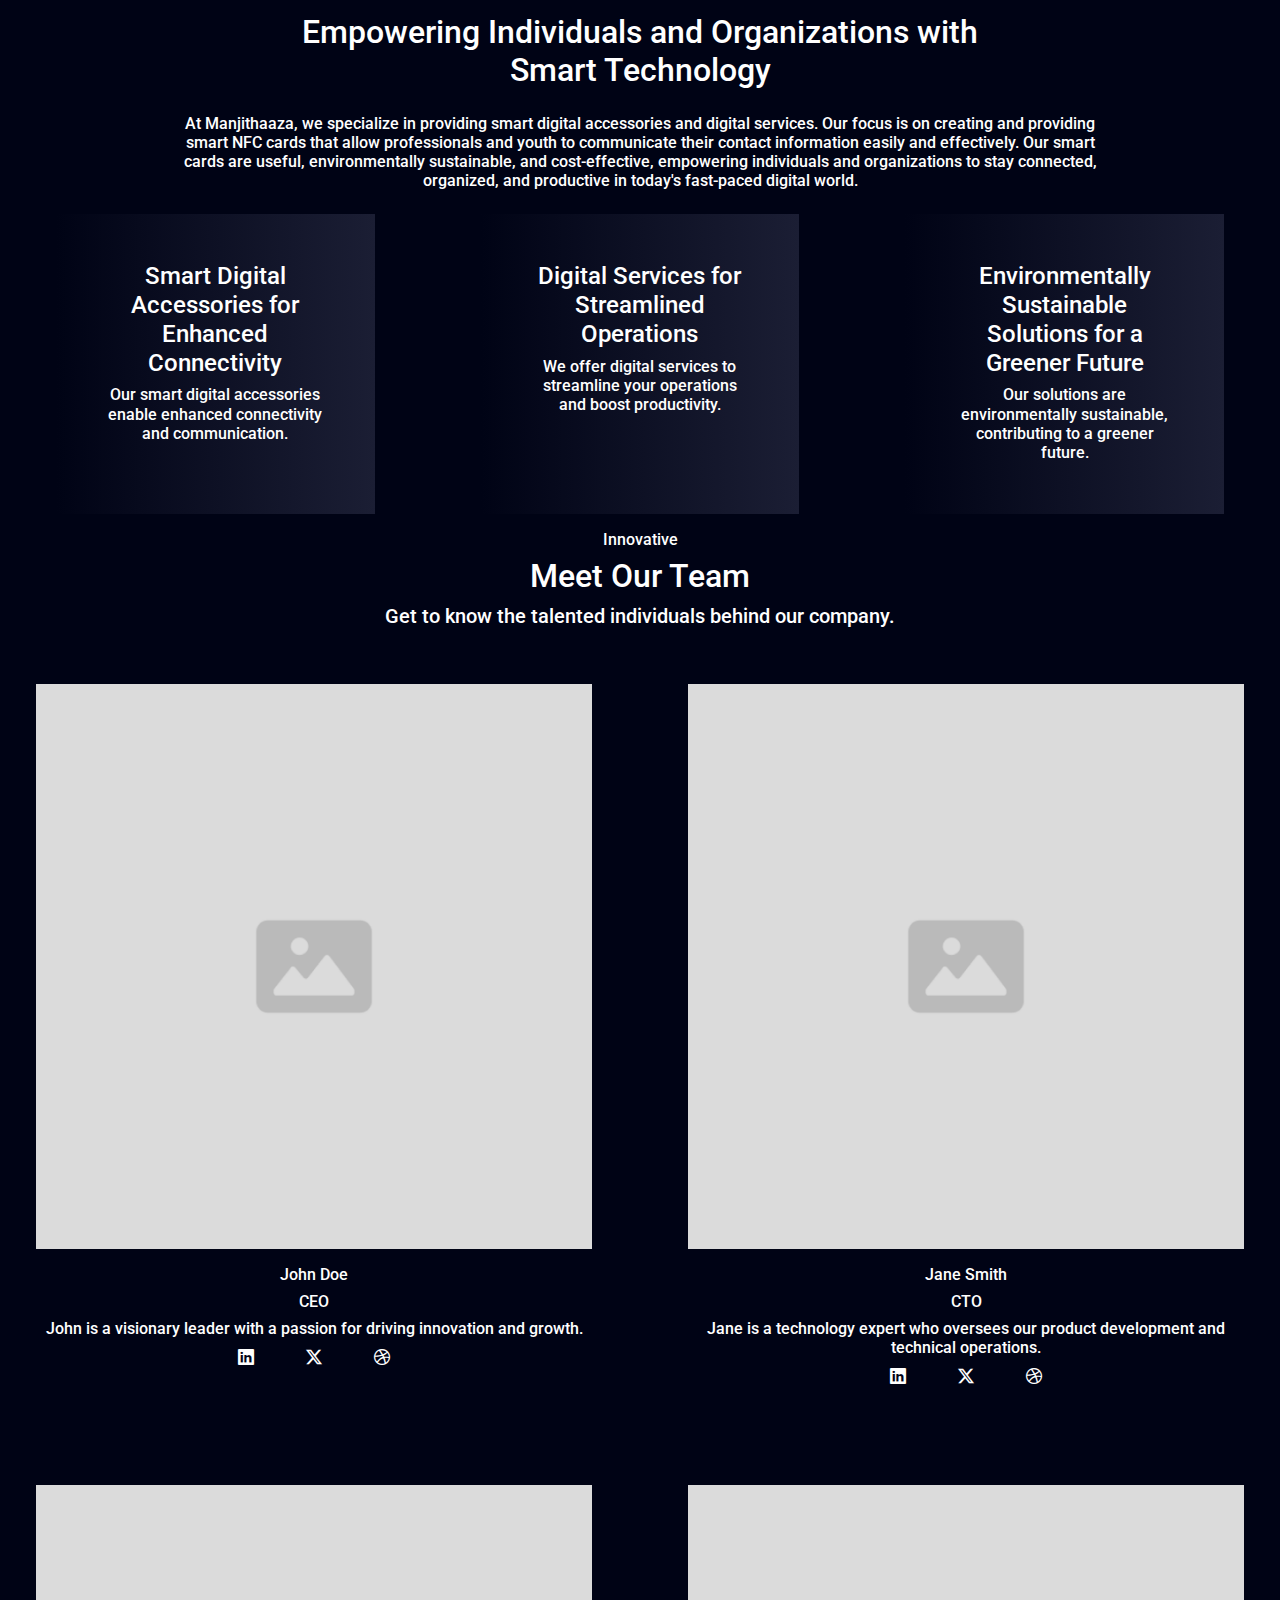
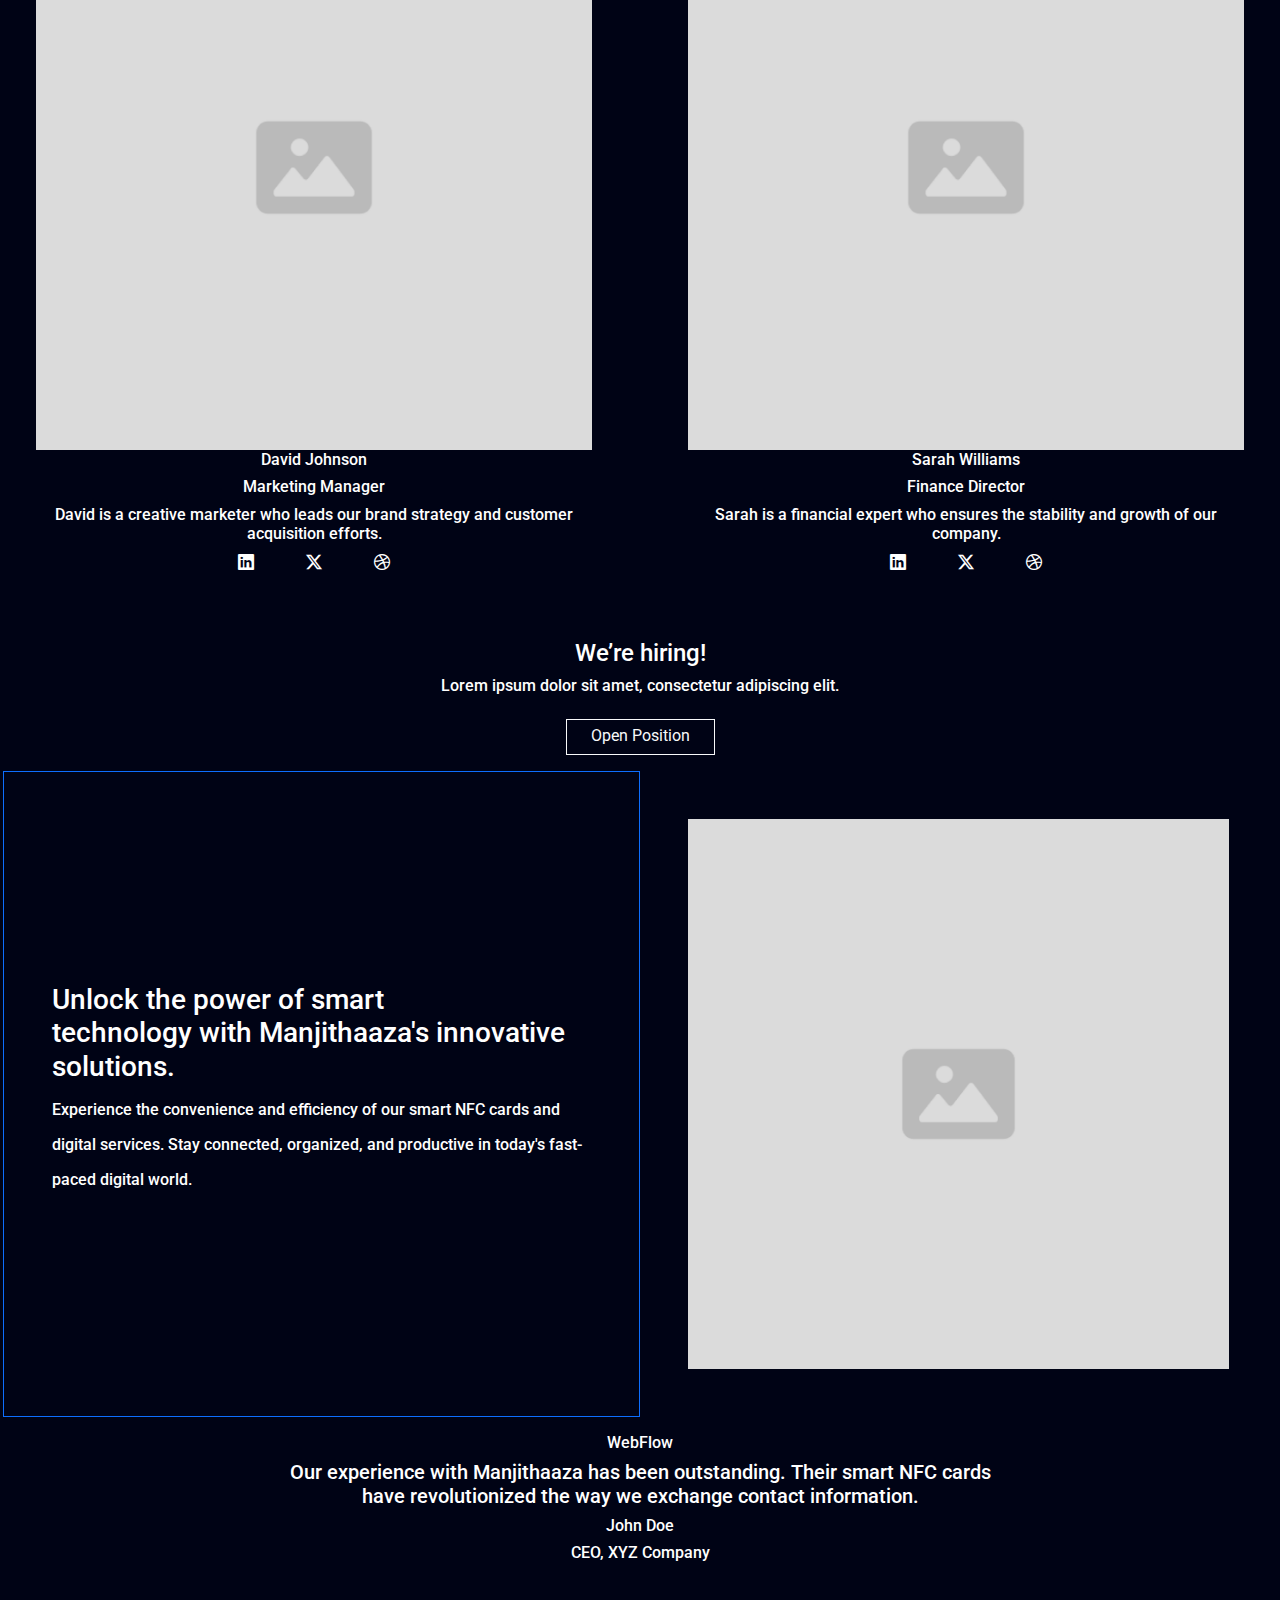
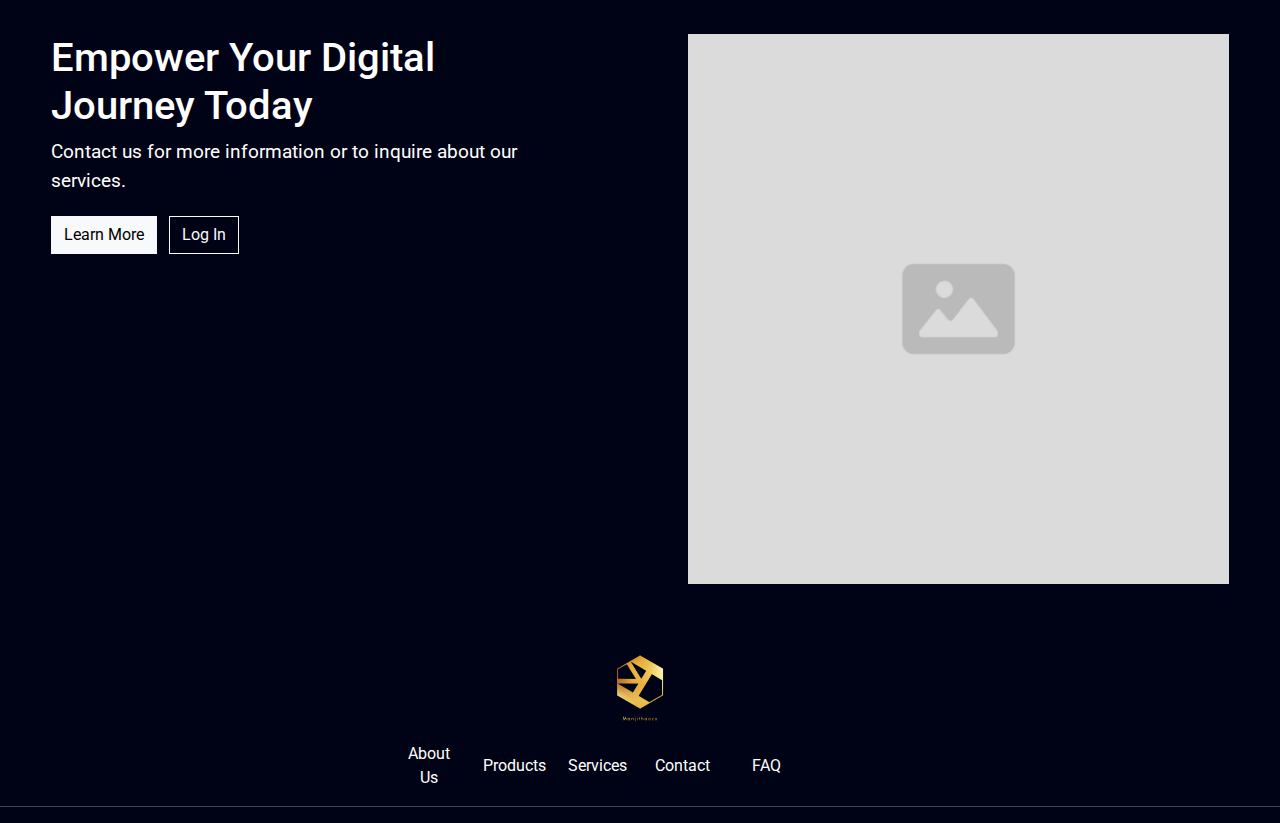
==== commit 4c784b4a: "about us changes" ====
--- a/aboutUs.html
+++ b/aboutUs.html
@@ -234,10 +234,10 @@
               class="img-fluid"
               alt="Hero Section Image"
             />
-            <h6 style="text-align: center;">John Doe</h6>
-            <h6 style="text-align: center;">CEO</h6>
-            <h6 style="text-align: center;">John is a visionary leader with a passion for driving innovation and growth.</h6>
-            <div style="text-align: center;">
+            <h6 class="about-us-text mt-3 ">John Doe</h6>
+            <h6 class="about-us-text ">CEO</h6>
+            <h6 class="about-us-text">John is a visionary leader with a passion for driving innovation and growth.</h6>
+            <div class="about-us-text">
               <i class="bi bi-linkedin mx-4"></i>
               <i class="bi bi-twitter-x mx-4"></i>
               <i class="bi bi-dribbble mx-4"></i>
@@ -249,7 +249,7 @@
                 class="img-fluid"
                 alt="Hero Section Image"
               />
-              <h6 style="text-align: center;">Jane Smith</h6>
+              <h6 style="text-align: center;" class="mt-3">Jane Smith</h6>
               <h6 style="text-align: center;">CTO</h6>
             <h6 style="text-align: center;">Jane is a technology expert who oversees our product development and technical operations.</h6>
             <div style="text-align: center;">
@@ -313,11 +313,11 @@
   <div>
     <div class="container-fluid mt-3">
     <div class="row">
-       <div class="col-6 p-5">
+       <div class="col-6 p-5 border border-primary d-flex justify-content-center" style="flex-direction: column;">
         <h3>
           Unlock the power of smart <br>technology with Manjithaaza's innovative solutions.
         </h3>
-        <h6>
+        <h6 style="line-height: 35px;">
           Experience the convenience and efficiency of our smart NFC cards and digital services. Stay connected, organized, and productive in today's fast-paced digital world.
          </h6>
         </div>
@@ -350,7 +350,7 @@
       <h1>
         Empower Your Digital <br>Journey Today
       </h1>
-      <h3>Contact us for more information or to inquire about our services.</h3>
+      <p class="faq-paragraph">Contact us for more information or to inquire about our services.</p>
        <button type="button" class="btn btn-light me-2">Learn More</button>
        <button type="button" class="btn btn-outline-light">Log In</button>
       </div>
@@ -385,25 +385,28 @@
     <div class="col-md-5 d-flex justify-content-center" style="text-align: center;" >
       <div class="container text-center">
         <div class="row align-items-center">
-          <div class="col">
+          <div class="col-12 col-sm-6 col-md-2 col-lg-2">
             About Us
           </div>
-          <div class="col">
+          <div class="col-12 col-sm-6 col-md-2 col-lg-2">
             Products
           </div>
-          <div class="col">
+          <div class="col-12 col-sm-6 col-md-2 col-lg-2">
             Services
           </div>
-          <div class="col">
+          <div class="col-12 col-sm-6 col-md-2 col-lg-2">
             Contact
           </div>
-          <div class="col">
+          <div class="col-12 col-sm-6 col-md-2 col-lg-2">
             FAQ
           </div>
         </div>
       </div>
 </div>
  </div>
+</div>
+<div>
+  <hr>
 </div>
 </body>
 </html>--- a/css/aboutUs.css
+++ b/css/aboutUs.css
@@ -130,4 +130,15 @@
   height: 300px;
   background: linear-gradient(to right, var(--main-color), #1b1e34);
   
+  }
+
+  .about-us-text {
+    text-align: center;
+  }
+  
+  .faq-paragraph {
+    font-size: 1.2rem;
+    color: var(--text-color);
+    line-height: 1.5;
+    margin-bottom: 20px;
   }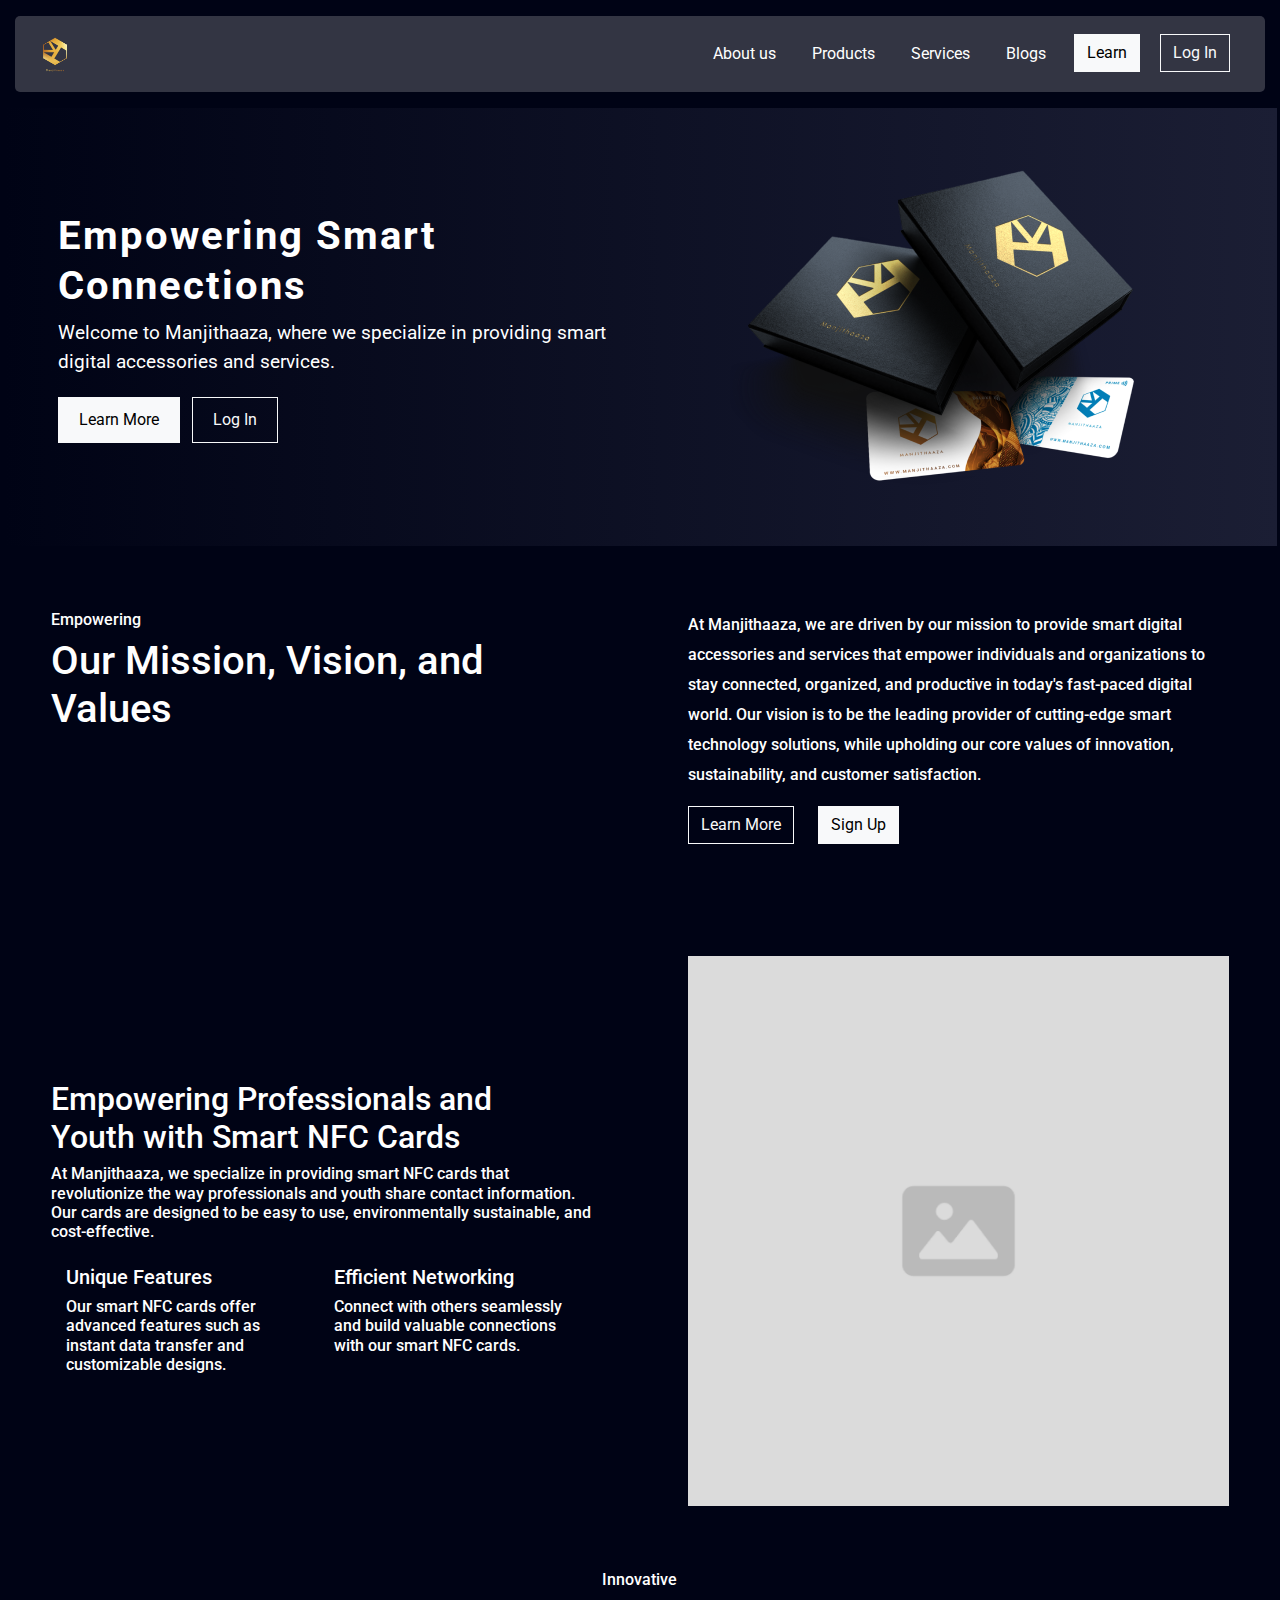
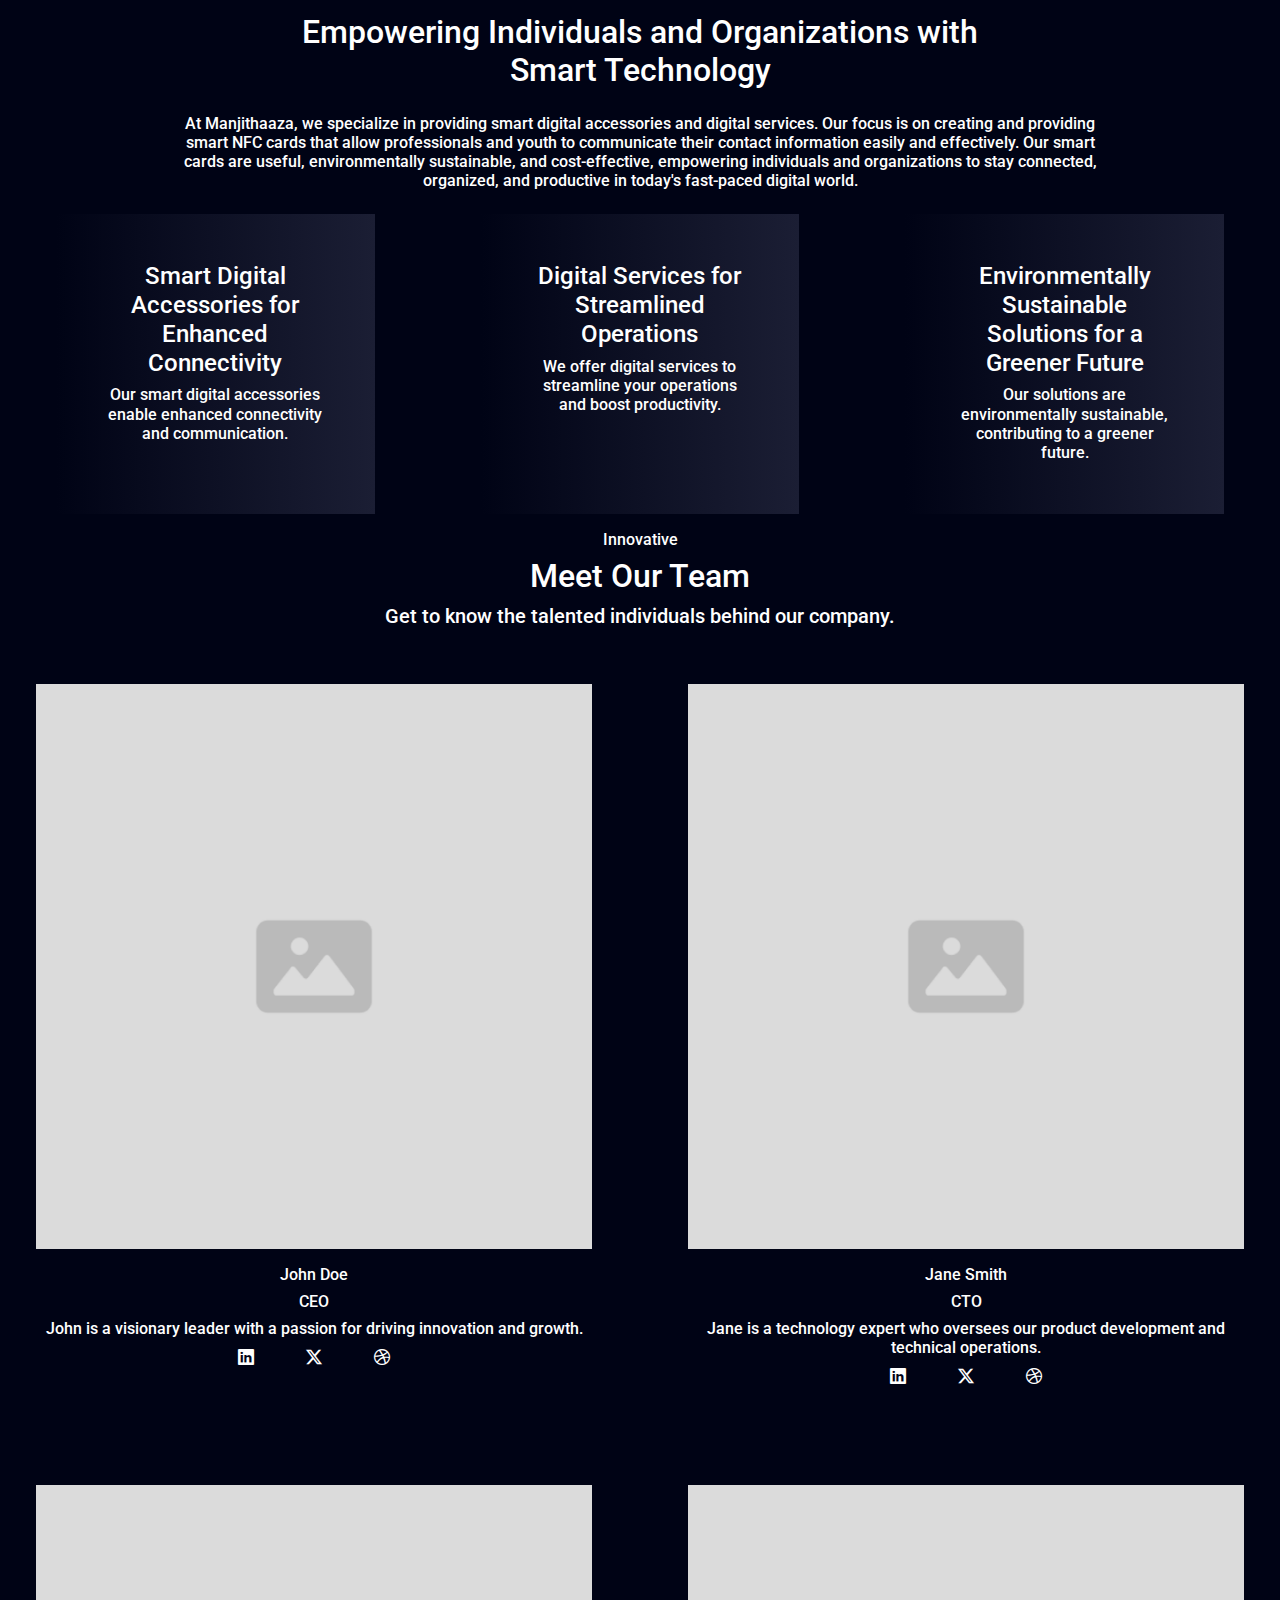
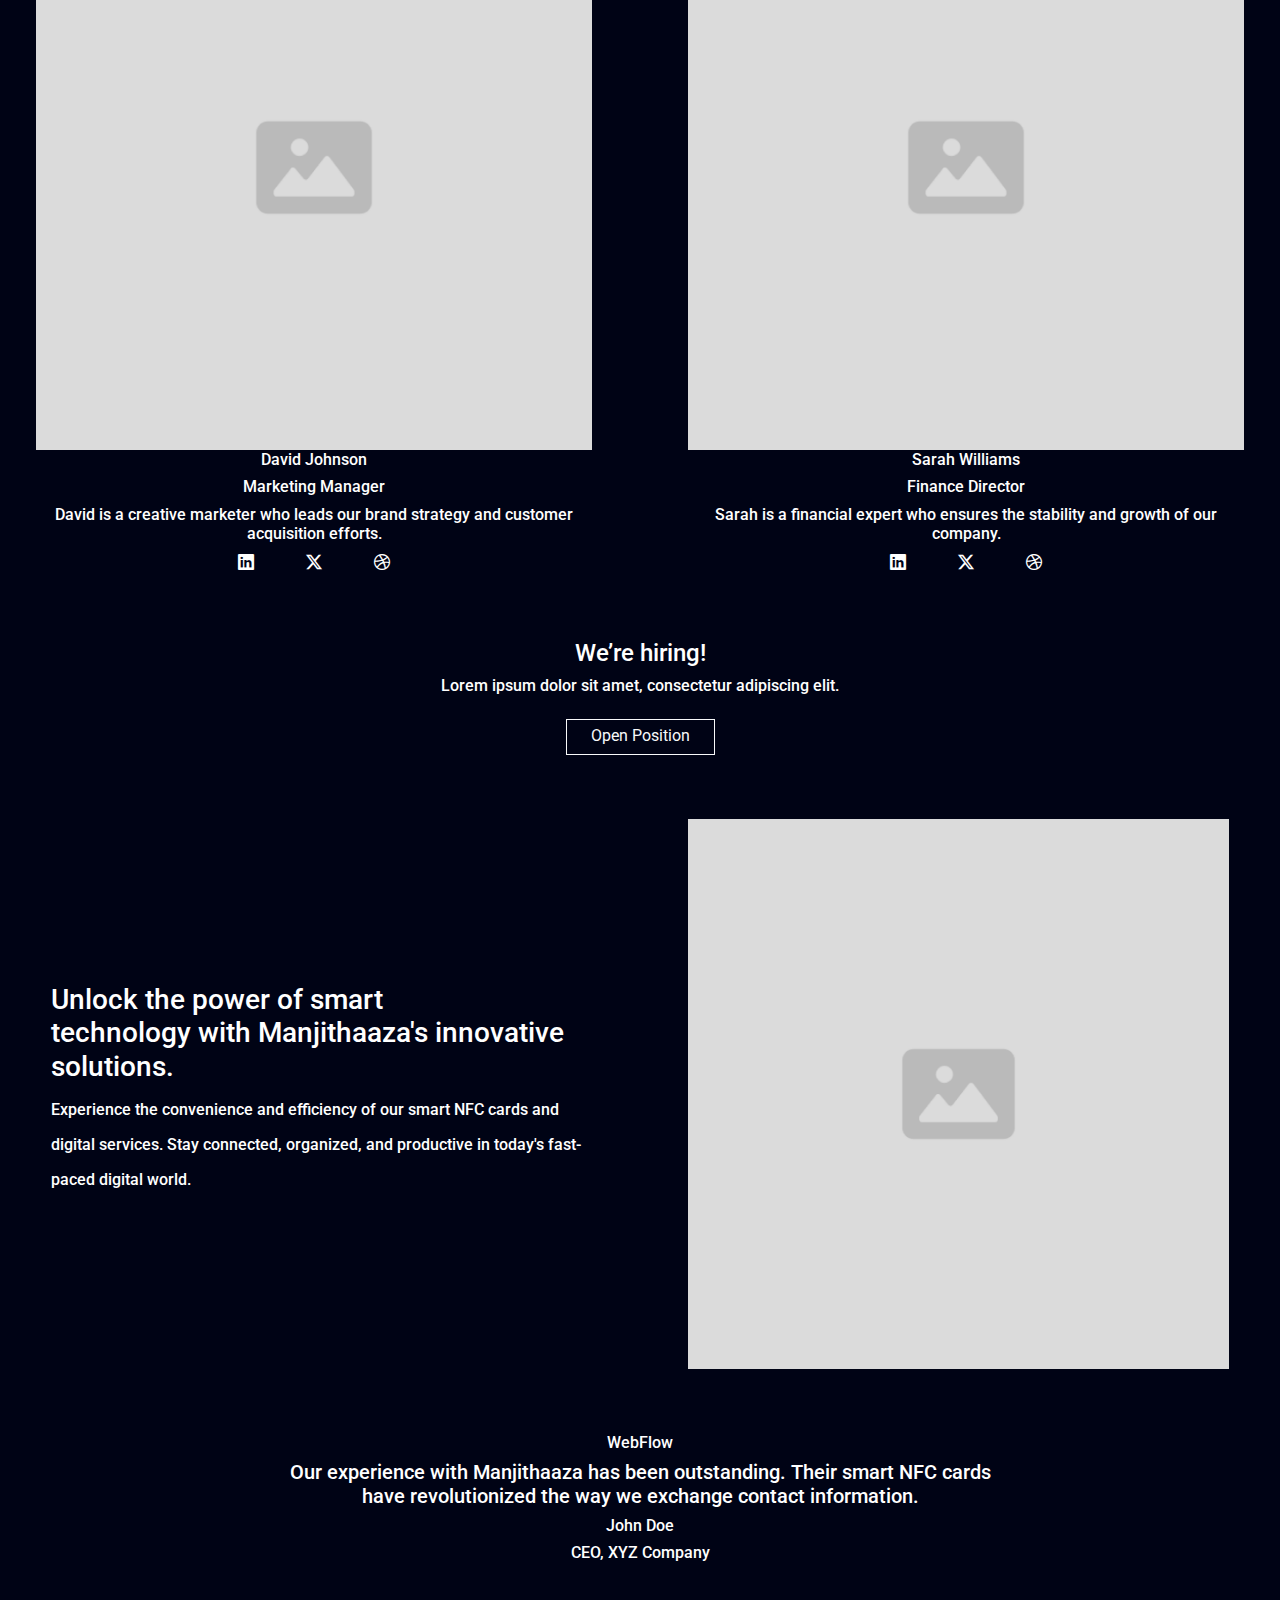
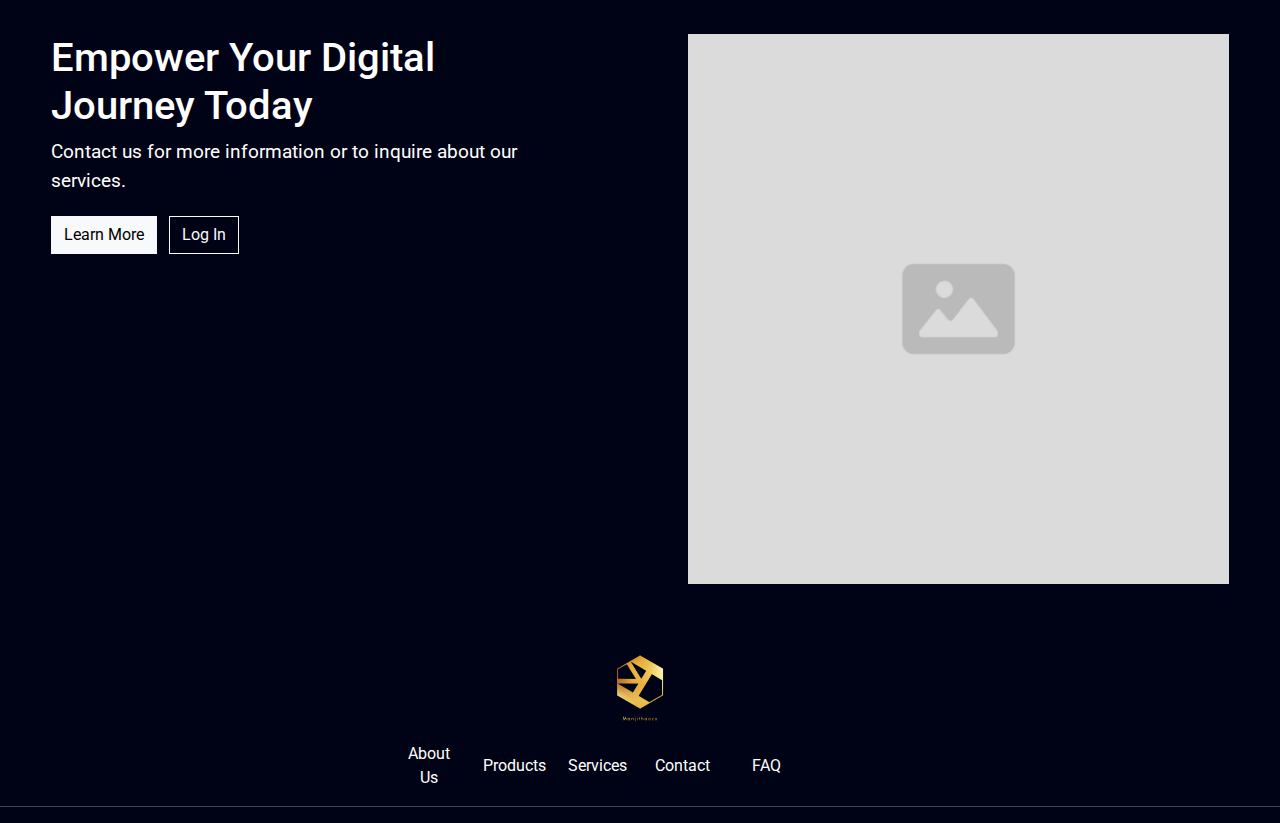
==== commit fbbc8b01: "product changes" ====
--- a/aboutUs.html
+++ b/aboutUs.html
@@ -124,7 +124,7 @@
   <div>
     <div class="container-fluid mt-3">
     <div class="row">
-       <div class="col-md-6 p-5">
+       <div class="col-md-6 p-5 d-flex justify-content-center" style="flex-direction: column;">
         <h2>
           Empowering Professionals and <br/> Youth with Smart NFC Cards 
         </h2>
@@ -133,11 +133,11 @@
          </h6>
         <div class="container-fluid mt-3">
           <div class="row ">
-            <div class="col p-5">
+            <div class="col p-7">
               <h5 style="text-align: left;">Unique Features</h5>
               <h6 style="text-align: left;">Our smart NFC cards offer advanced features such as instant data transfer and customizable designs.</h6>
             </div>
-            <div class="col p-5">
+            <div class="col p-7">
               <h5 style="text-align: left;">Efficient Networking</h5>
               <h6 style="text-align: left;">Connect with others seamlessly and build valuable connections with our smart NFC cards.</h6>
             </div>
@@ -313,7 +313,7 @@
   <div>
     <div class="container-fluid mt-3">
     <div class="row">
-       <div class="col-6 p-5 border border-primary d-flex justify-content-center" style="flex-direction: column;">
+       <div class="col-6 p-5 d-flex justify-content-center" style="flex-direction: column;">
         <h3>
           Unlock the power of smart <br>technology with Manjithaaza's innovative solutions.
         </h3>
@@ -346,7 +346,7 @@
 <div>
   <div class="container-fluid mt-3">
   <div class="row">
-     <div class="col-6 p-5">
+     <div class="col-6 p-5 ">
       <h1>
         Empower Your Digital <br>Journey Today
       </h1>
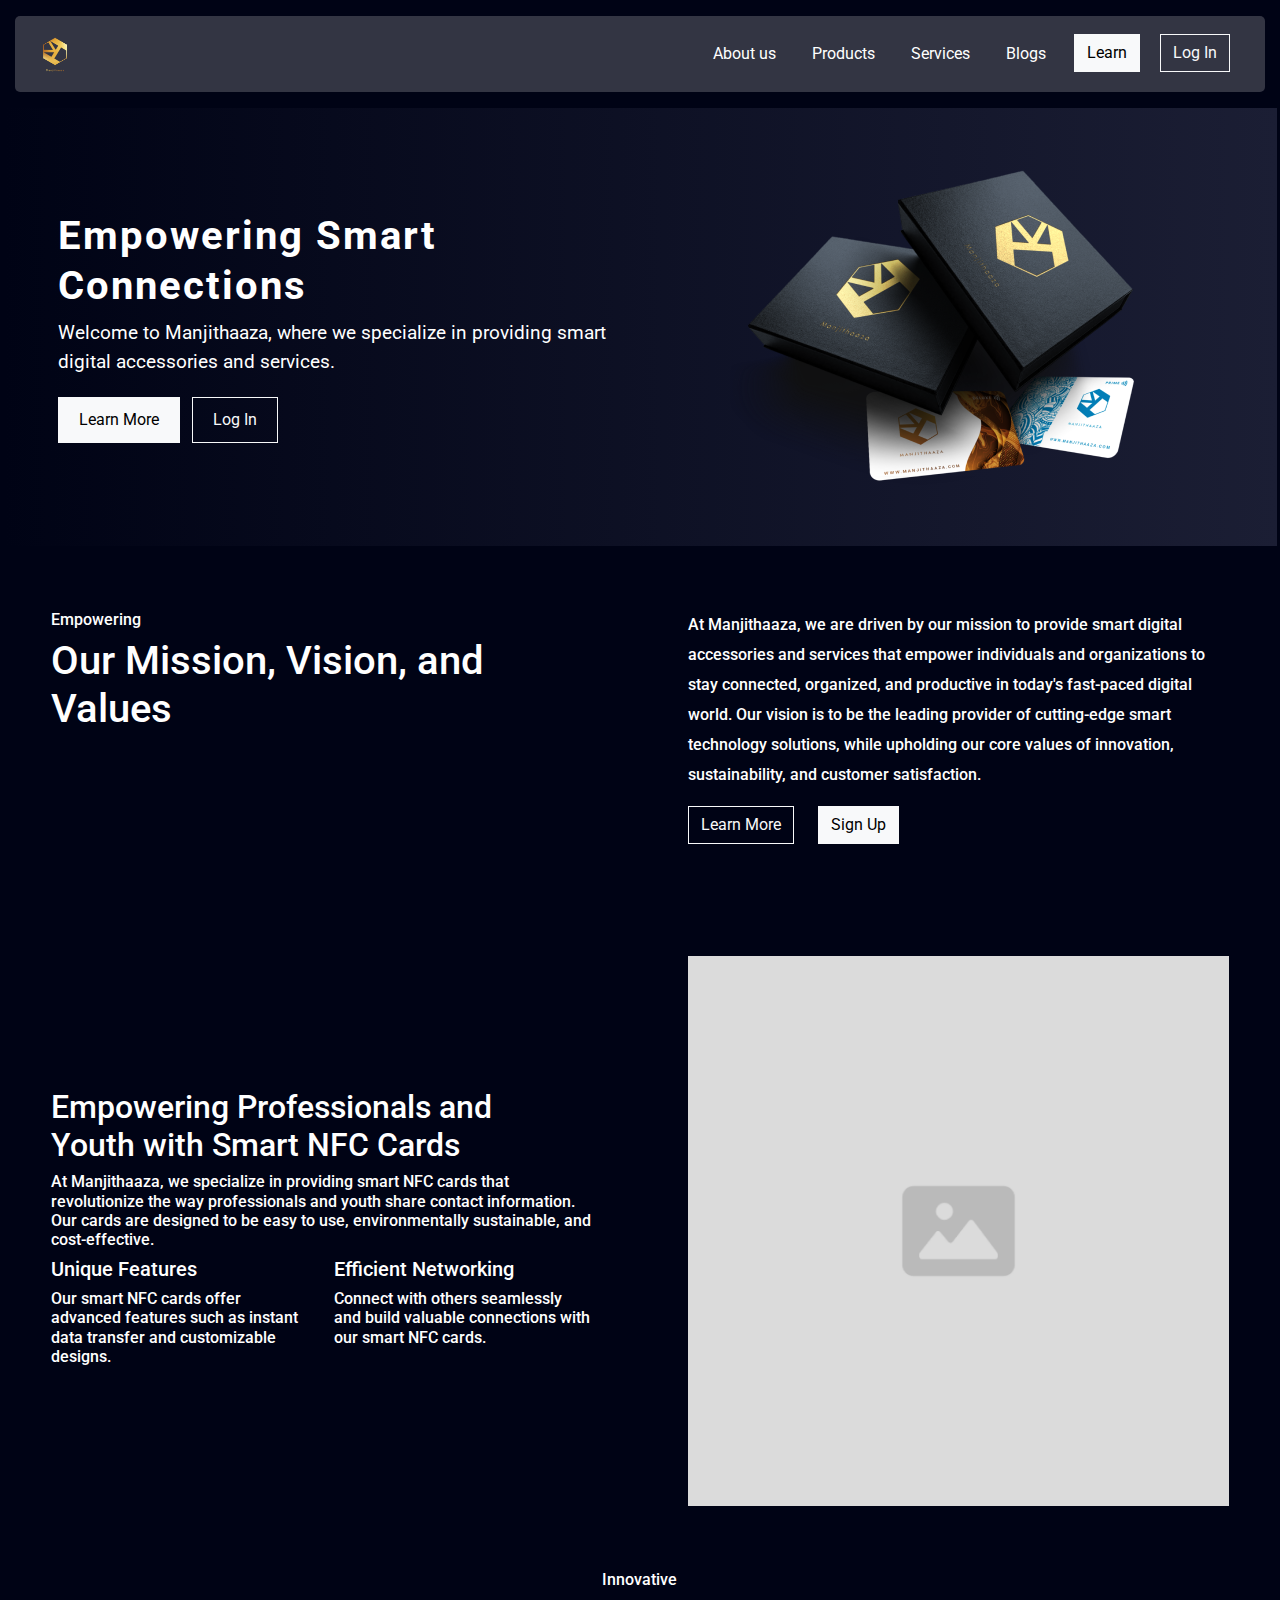
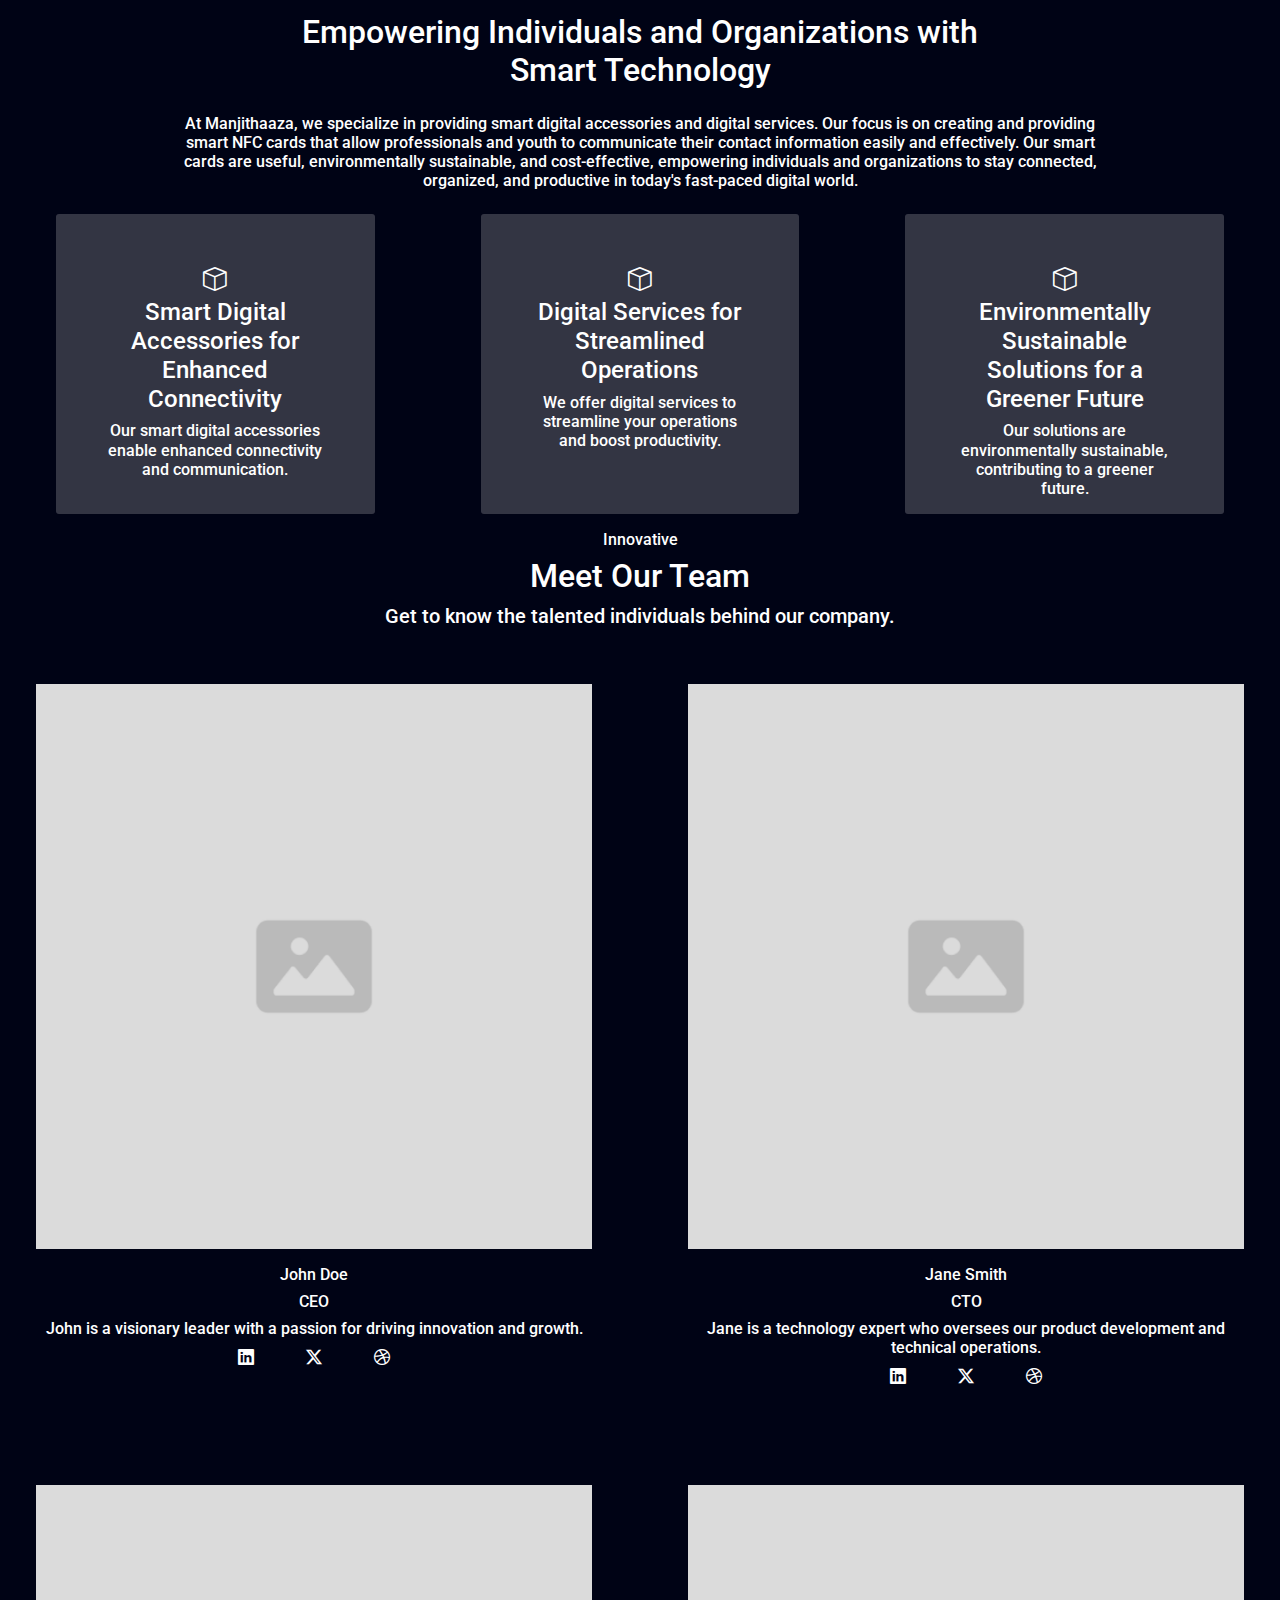
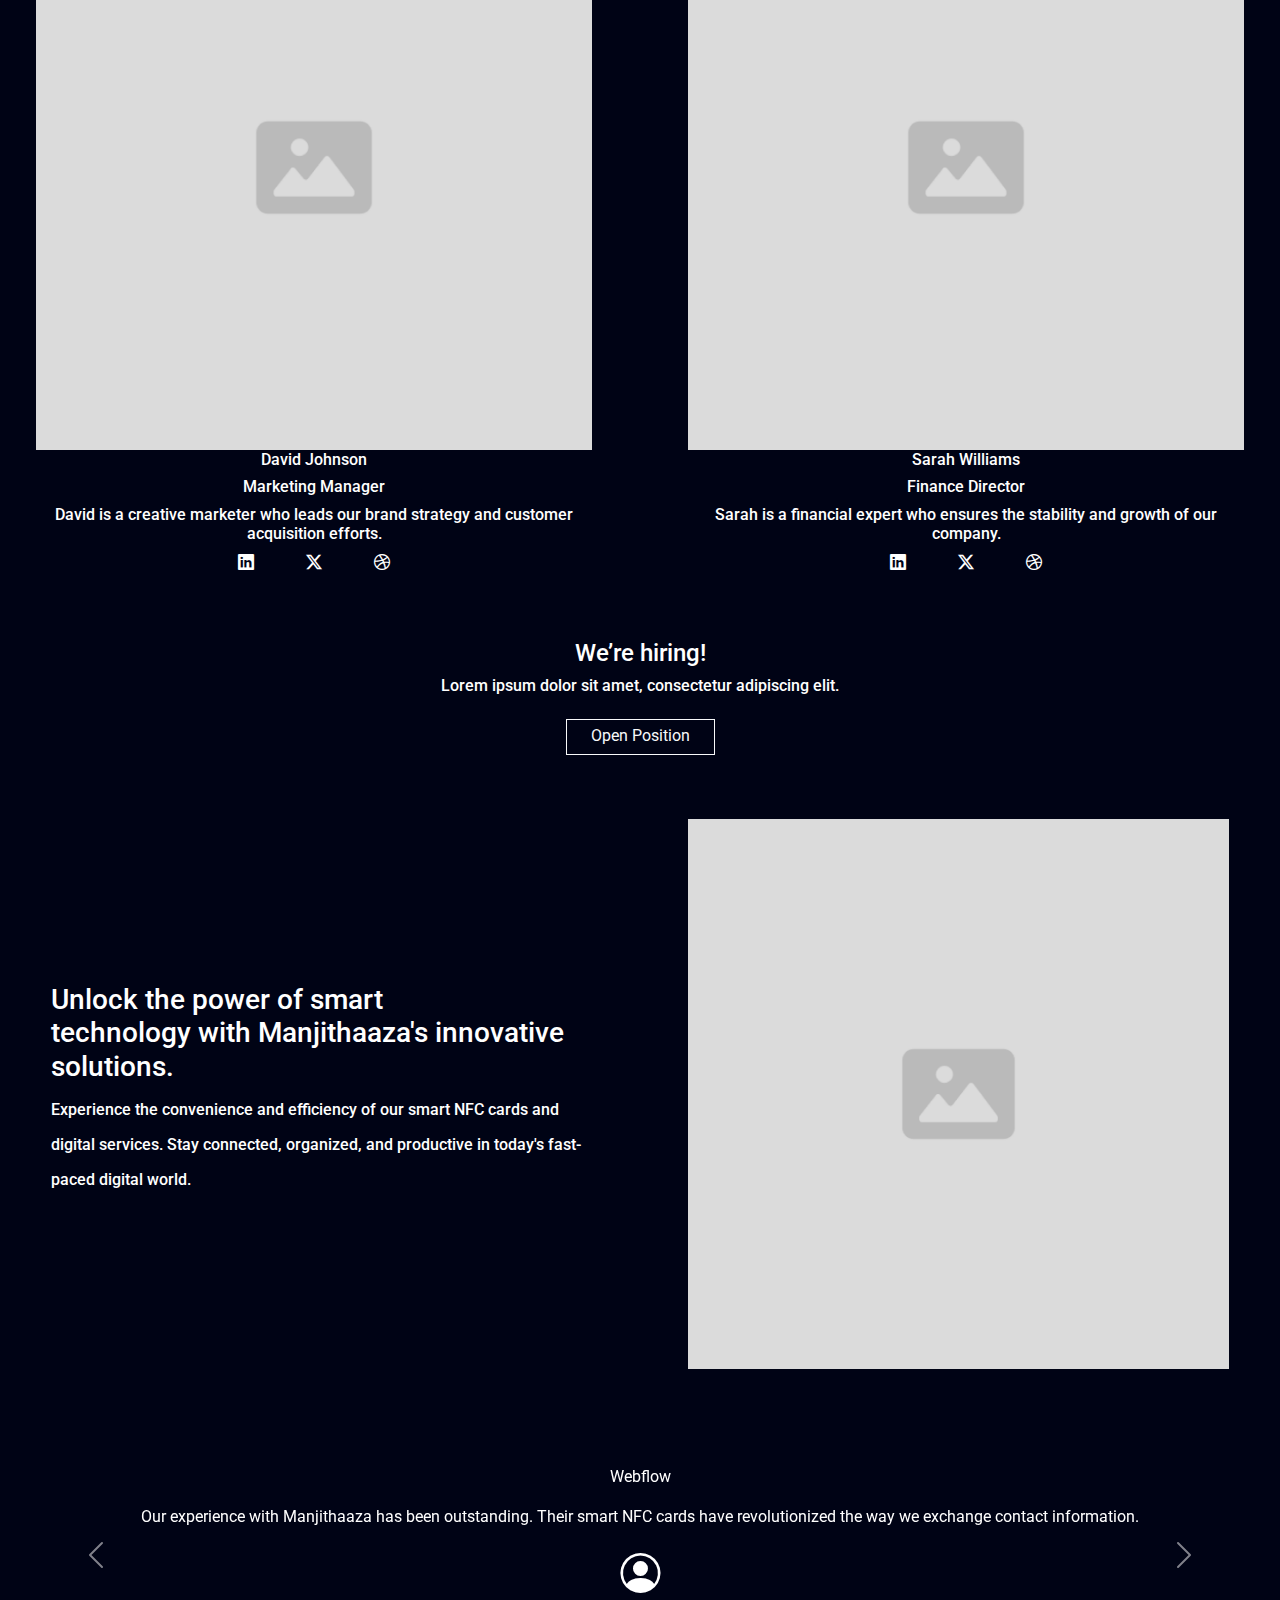
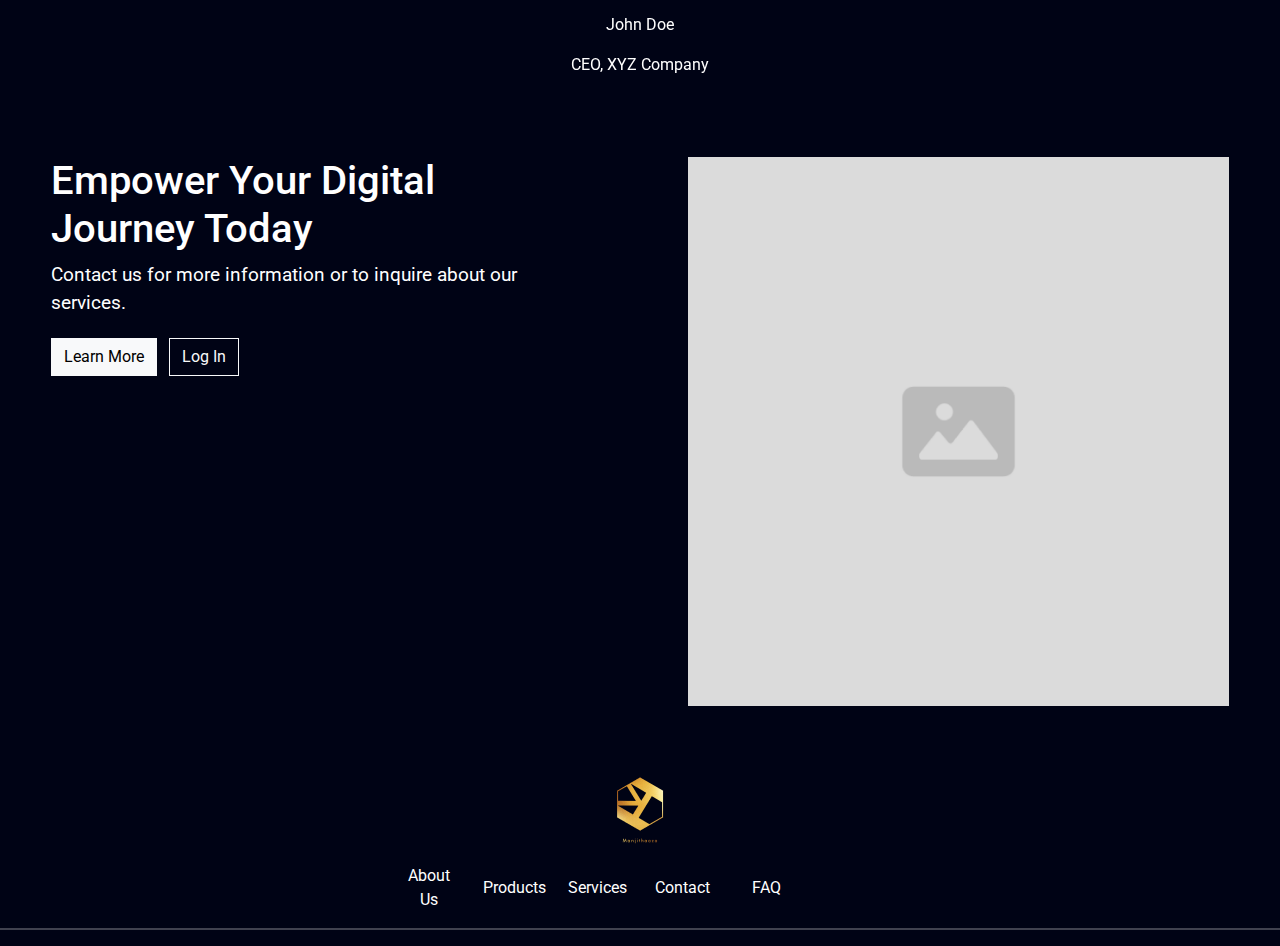
==== commit 42afe52d: "add details page" ====
--- a/aboutUs.html
+++ b/aboutUs.html
@@ -123,36 +123,40 @@
   <!-- aboutus-3rd-section -->
   <div>
     <div class="container-fluid mt-3">
-    <div class="row">
-       <div class="col-md-6 p-5 d-flex justify-content-center" style="flex-direction: column;">
+      <div class="row">
+        <div
+          class="col-md-6 p-5 d-flex justify-content-center"
+          style="flex-direction: column"
+        >
         <h2>
           Empowering Professionals and <br/> Youth with Smart NFC Cards 
         </h2>
         <h6>
           At Manjithaaza, we specialize in providing smart NFC cards that revolutionize  the way professionals and youth share contact information. Our cards are  designed to be easy to use, environmentally sustainable, and cost-effective.
          </h6>
-        <div class="container-fluid mt-3">
-          <div class="row ">
-            <div class="col p-7">
-              <h5 style="text-align: left;">Unique Features</h5>
-              <h6 style="text-align: left;">Our smart NFC cards offer advanced features such as instant data transfer and customizable designs.</h6>
+
+            <div class="row">
+              <div class="col-md-6">
+                <h5>Unique Features</h5>
+                <h6>
+                  Our smart NFC cards offer advanced features such as instant data transfer and customizable designs.
+                </h6>
+              </div>
+              <div class="col-md-6">
+                <h5>Efficient Networking</h5>
+                <h6>
+                  Connect with others seamlessly and build valuable connections with our smart NFC cards.
+                </h6>
+              </div>
             </div>
-            <div class="col p-7">
-              <h5 style="text-align: left;">Efficient Networking</h5>
-              <h6 style="text-align: left;">Connect with others seamlessly and build valuable connections with our smart NFC cards.</h6>
-            </div>
-          </div>
-        </div>
-        
-       </div>
-       <div class="col-md-6 p-5">
-        <img
-              src="./asset/img/about_pic1.png"
-              class="img-fluid"
-              alt="Hero Section Image"
-            />
-       </div>
-       </div>
+        </div>
+        <div class="col-md-6 p-5">
+          <img
+            src="./asset/img/about_pic1.png"
+            class="img-fluid"
+            alt="Hero Section Image"
+          />
+        </div>
       </div>
     </div>
   </div>
@@ -186,36 +190,37 @@
   </div>
 </div>
 <!-- aboutus-5th-section -->
-  <div class="container-fluid mt-3">
-    <div class="row d-flex justify-content-around">
-       <div class="about-us-card col-md-3 p-5 gx-5">
-        <h4>
-          Smart Digital Accessories for Enhanced Connectivity
-        </h4>
-        <h6>
-          Our smart digital accessories enable enhanced connectivity and communication.
-        </h6>
-       </div>
-       <div class="about-us-card col-md-3 p-5">
-        <h4>
-          Digital Services for Streamlined Operations
-        </h4>
-        <h6>
-          We offer digital services to streamline your operations and boost productivity.
-        </h6>
-       </div>
-       <div class="about-us-card col-md-3 p-5">
-        <h4>
-          Environmentally Sustainable Solutions for a Greener Future
-        </h4>
-        <h6>
-          Our solutions are environmentally sustainable, contributing to a greener future.
-        </h6>
-       </div>
-      </div>
-    </div>
-
-  </div>
+<div class="container-fluid mt-3">
+  <div class="row d-flex justify-content-around">
+    <div class="about-us-card col-md-3 p-5">
+      <i class="bi bi-box"></i>
+      <h4>
+        Smart Digital Accessories for Enhanced Connectivity
+      </h4>
+      <h6>
+        Our smart digital accessories enable enhanced connectivity and communication.
+      </h6>
+    </div>
+    <div class="about-us-card col-md-3 p-5">
+      <i class="bi bi-box"></i>
+      <h4>
+        Digital Services for Streamlined Operations
+      </h4>
+      <h6>
+        We offer digital services to streamline your operations and boost productivity.
+      </h6>
+    </div>
+    <div class="about-us-card col-md-3 p-5">
+      <i class="bi bi-box"></i>
+      <h4>
+        Environmentally Sustainable Solutions for a Greener Future
+      </h4>
+      <h6>
+        Our solutions are environmentally sustainable, contributing to a greener future.
+      </h6>
+    </div>
+  </div>
+</div>
   <!-- aboutus-6th-section -->
   <div class="container-fluid mt-3">
     <div class="row d-flex justify-content-center">
@@ -333,14 +338,53 @@
     </div>
   </div>
 <!-- aboutus-10th-section -->
-<div class="container-fluid mt-3">
-  <div class="row d-flex justify-content-center">
-      <div class="col-md-7" ><h6 style="text-align: center;">WebFlow</h6>
-        <h5 style="text-align: center;">Our experience with Manjithaaza has been outstanding. Their smart NFC cards have revolutionized the way we exchange contact information.</h5>
-        <h6 style="text-align: center;">John Doe</h6>
-        <h6 style="text-align: center;">CEO, XYZ Company</h6>
-      </div>
-  </div>
+<div id="testimonialCarousel" class="carousel slide" data-bs-ride="carousel">
+  <div class="carousel-inner">
+    <!-- First item -->
+    <div class="carousel-item active">
+      <div class="container">
+        <div class="row">
+          <p class="text-center mt-5">Webflow</p>
+          <p class="text-center">
+            Our experience with Manjithaaza has been outstanding. Their smart NFC
+            cards have revolutionized the way we exchange contact information.
+          </p>
+          <div class="text-center">
+            <i class="bi bi-person-circle" style="font-size: 2.5rem;"></i>
+            <p class="mt-2">John Doe</p>
+            <p>CEO, XYZ Company</p>
+          </div>
+        </div>
+      </div>
+    </div>
+    <!-- Add more carousel items as needed -->
+    <div class="carousel-item">
+      <div class="container">
+        <div class="row">
+          <p class="text-center mt-5">Another Company</p>
+          <p class="text-center">
+            Manjithaaza's NFC cards have made our networking effortless. A must-have
+            for modern professionals.
+          </p>
+          <div class="text-center">
+            <i class="bi bi-person-circle" style="font-size: 2.5rem;"></i>
+            <p class="mt-2">Jane Smith</p>
+            <p>COO, ABC Corp</p>
+          </div>
+        </div>
+      </div>
+    </div>
+  </div>
+
+  <!-- Carousel controls -->
+  <button class="carousel-control-prev" type="button" data-bs-target="#testimonialCarousel" data-bs-slide="prev">
+    <span class="carousel-control-prev-icon" aria-hidden="true"></span>
+    <span class="visually-hidden">Previous</span>
+  </button>
+  <button class="carousel-control-next" type="button" data-bs-target="#testimonialCarousel" data-bs-slide="next">
+    <span class="carousel-control-next-icon" aria-hidden="true"></span>
+    <span class="visually-hidden">Next</span>
+  </button>
 </div>
 <!-- aboutus-11th-section -->
 <div>
@@ -406,7 +450,7 @@
  </div>
 </div>
 <div>
-  <hr>
+  <hr style="height:2px;border-width:0;color:white;background-color:white">
 </div>
 </body>
 </html>--- a/css/aboutUs.css
+++ b/css/aboutUs.css
@@ -128,7 +128,8 @@
   
   text-align: center;
   height: 300px;
-  background: linear-gradient(to right, var(--main-color), #1b1e34);
+  background-color: rgba(255, 255, 255, 0.2);
+  border-radius: 3px;
   
   }
 
@@ -141,4 +142,7 @@
     color: var(--text-color);
     line-height: 1.5;
     margin-bottom: 20px;
+  }
+  .about-us-card i{
+    font-size: 1.5rem;
   }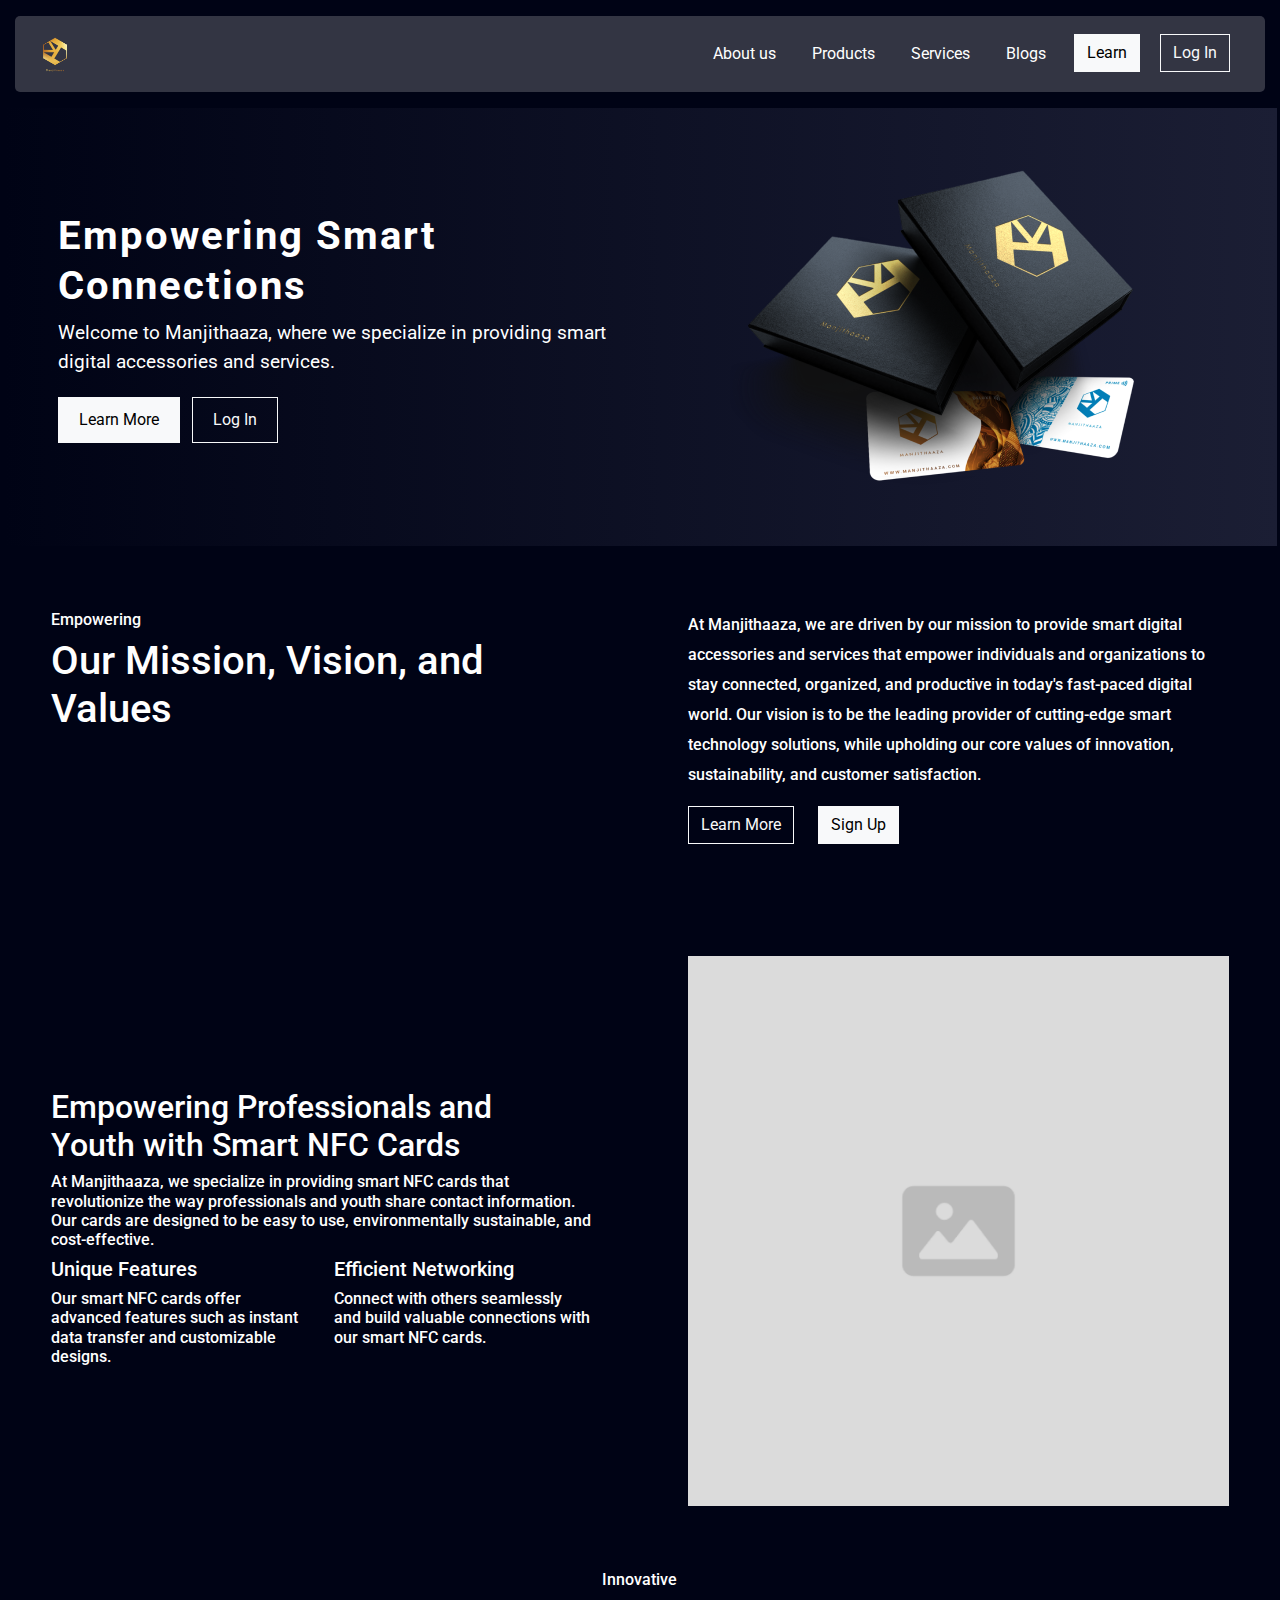
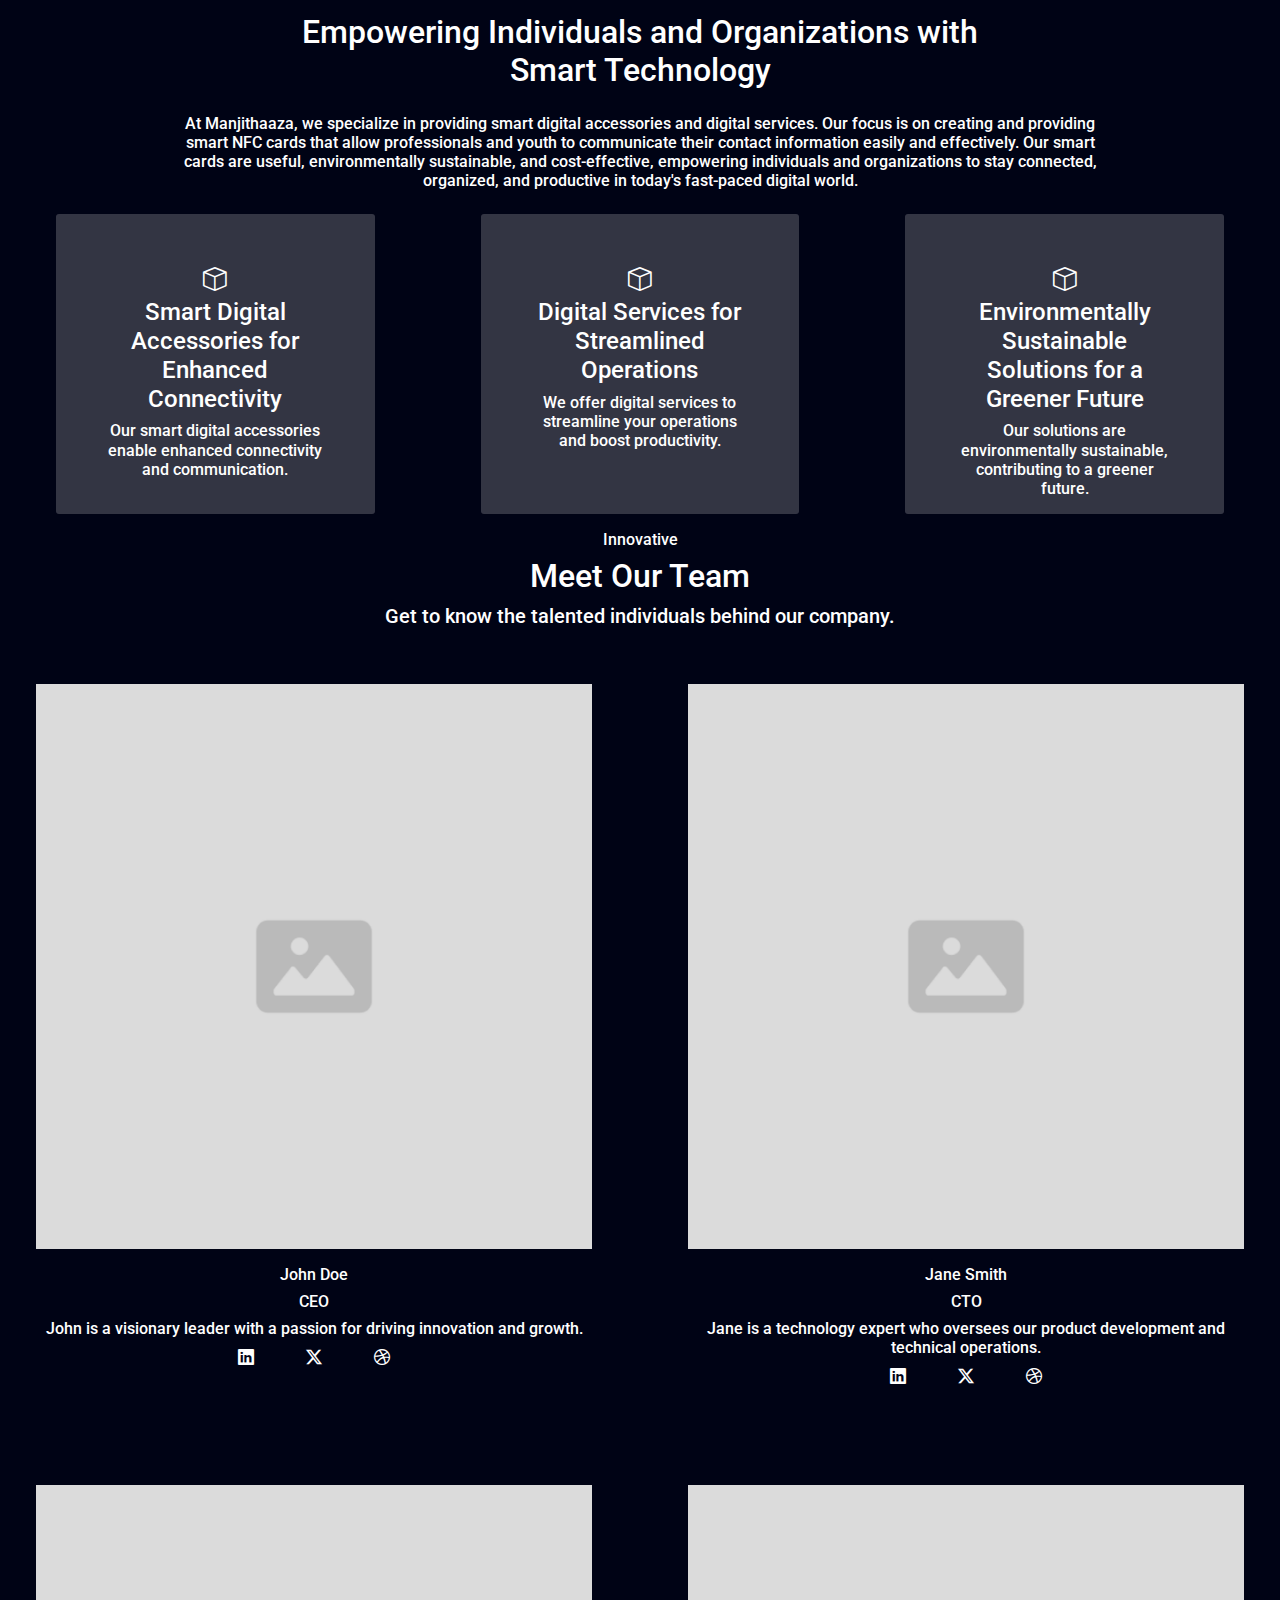
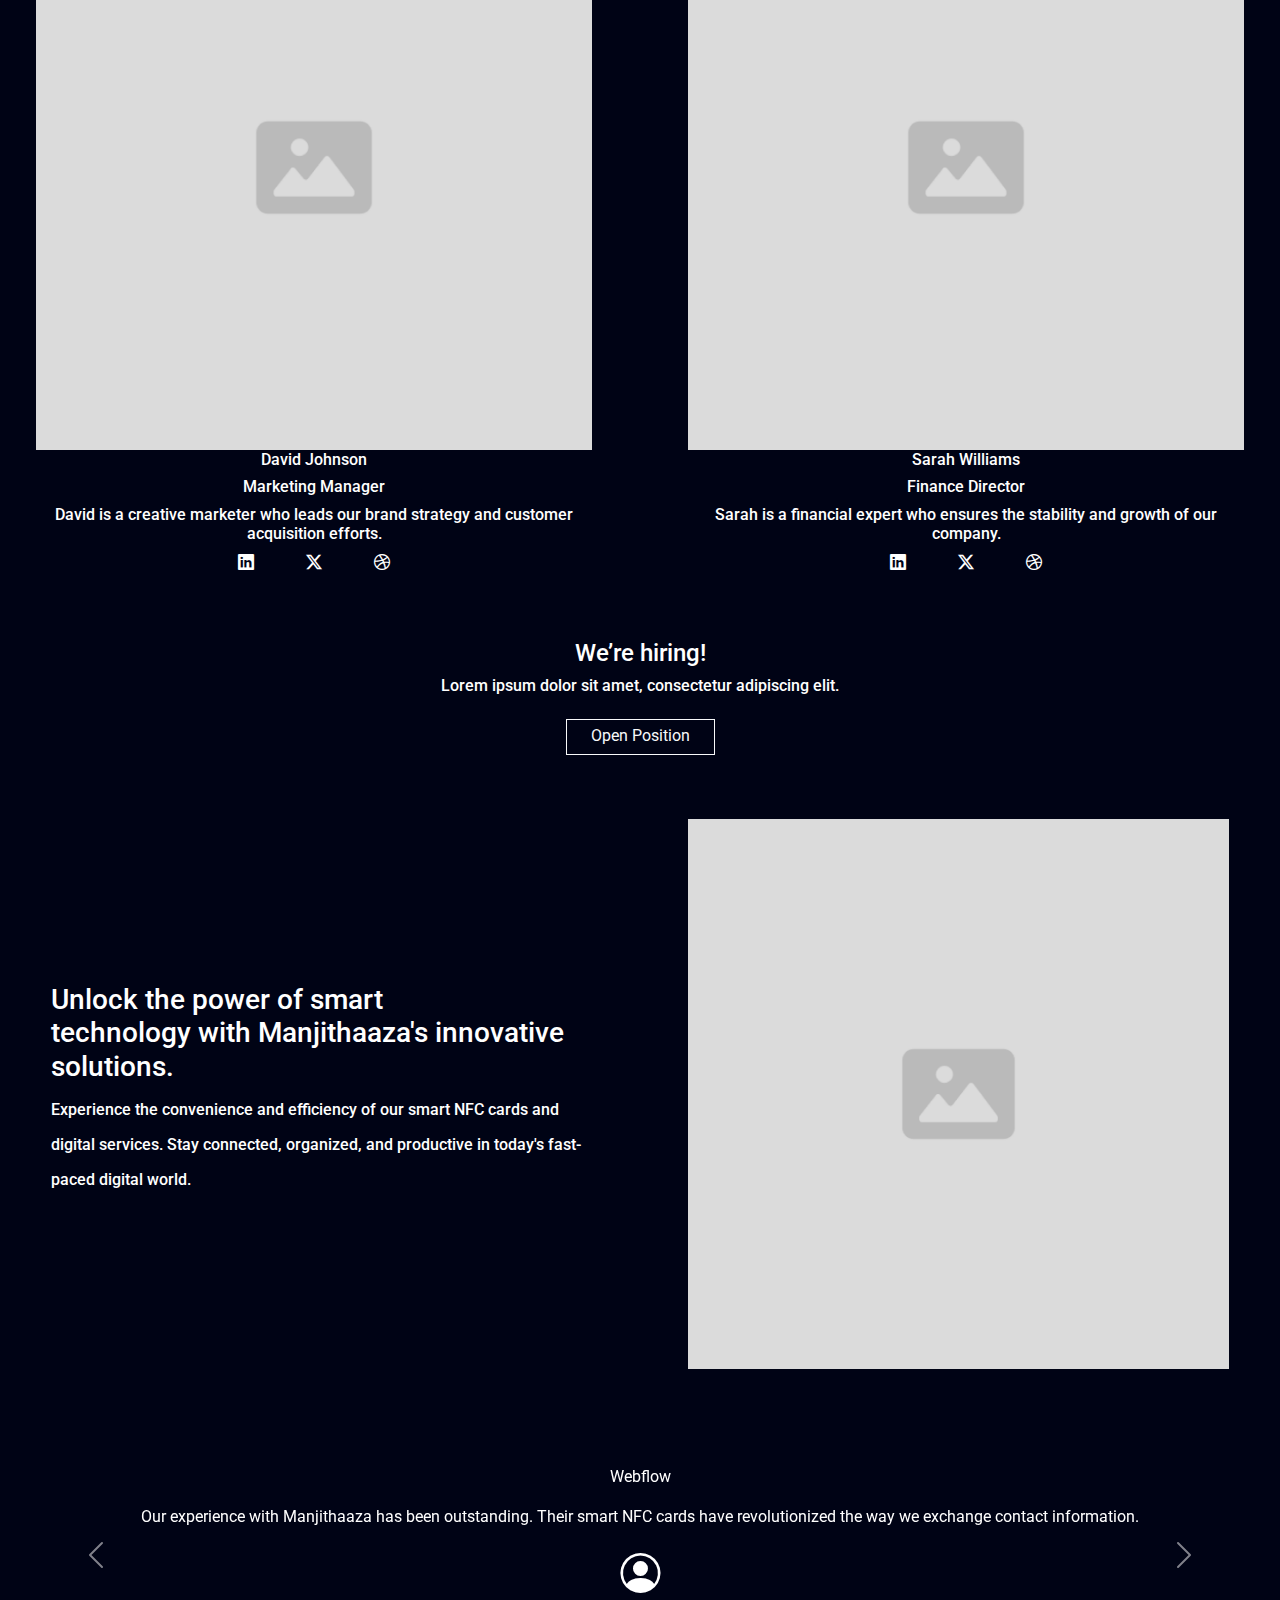
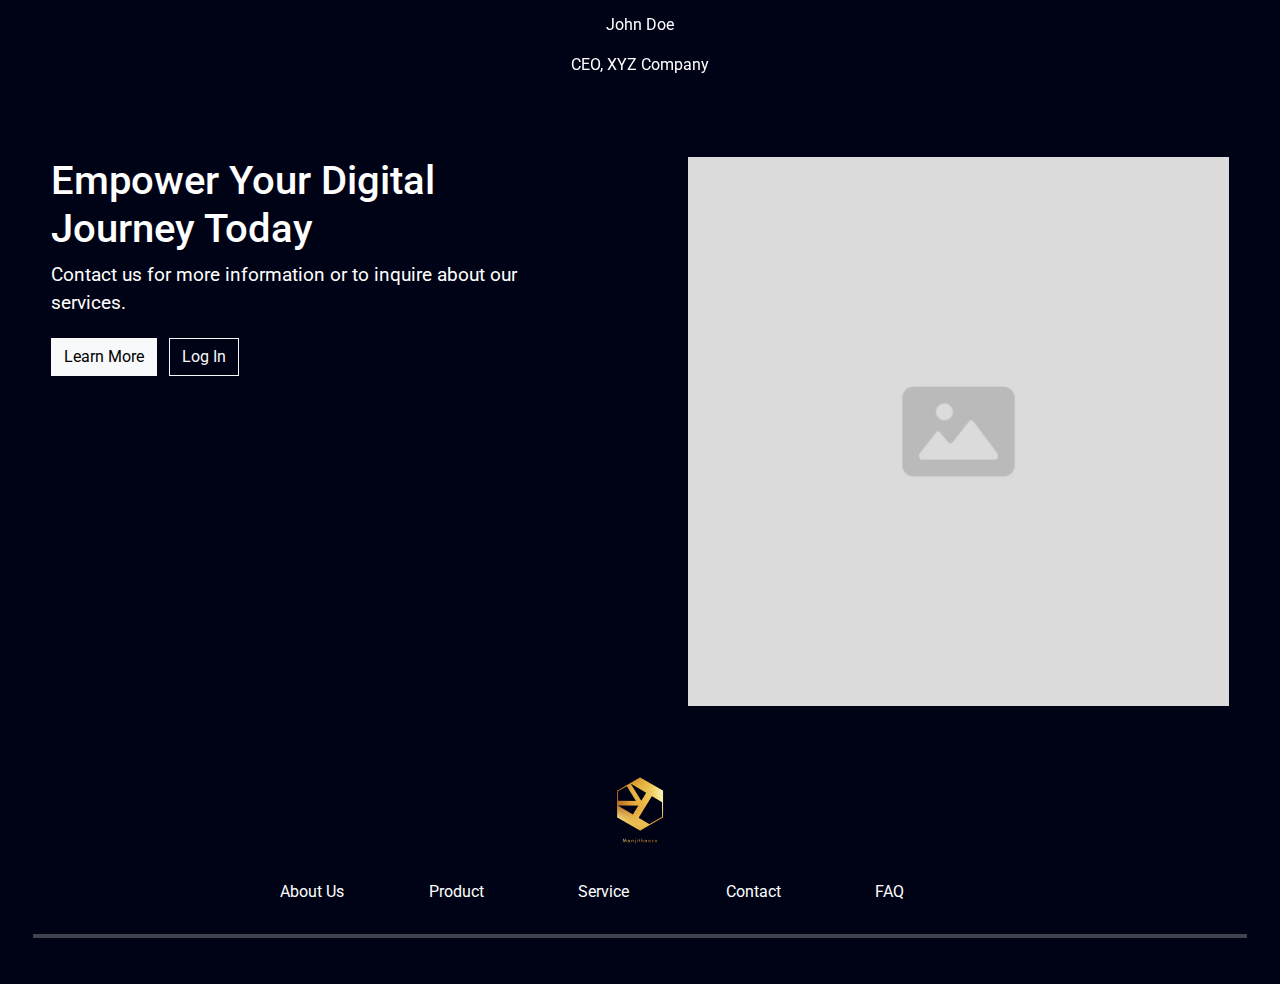
==== commit 3d2a07f9: "add changes" ====
--- a/aboutUs.html
+++ b/aboutUs.html
@@ -409,48 +409,39 @@
     </div>
   </div>
 </div>
-<!-- footer section -->
- <div>
-  <div class="container-fluid mt-3">
+<!-- footer -->
+<div class="container-fluid mt-3">
   <div class="row d-flex justify-content-center">
-      <div class="col-md-7" >
-        <div style="text-align: center;">
-        <img
-                src="./asset/img/navlogo.png"
-                class="img-fluid"
-                alt="Hero Section Image"
-              />
-            </div>
-      </div>
-  </div>
-</div>
-<div class="container-fluid mt-3">
-  <div class="row d-flex justify-content-center ">
-    <div class="col-md-5 d-flex justify-content-center" style="text-align: center;" >
-      <div class="container text-center">
-        <div class="row align-items-center">
-          <div class="col-12 col-sm-6 col-md-2 col-lg-2">
-            About Us
-          </div>
-          <div class="col-12 col-sm-6 col-md-2 col-lg-2">
-            Products
-          </div>
-          <div class="col-12 col-sm-6 col-md-2 col-lg-2">
-            Services
-          </div>
-          <div class="col-12 col-sm-6 col-md-2 col-lg-2">
-            Contact
-          </div>
-          <div class="col-12 col-sm-6 col-md-2 col-lg-2">
-            FAQ
-          </div>
-        </div>
-      </div>
-</div>
- </div>
-</div>
-<div>
-  <hr style="height:2px;border-width:0;color:white;background-color:white">
+    <div style="text-align: center">
+      <img src="./asset/img/navlogo.png" class="img-fluid" alt="nav imag" />
+    </div>
+  </div>
+</div>
+
+<div class="container-fluid mt-3">
+  <div class="row d-flex justify-content-center">
+    <div class="col-md-7">
+      <div class="footer row mt-3 text-center text-md-start">
+        <div class="col-12 col-md footer-item mb-2 mb-md-0">About Us</div>
+        <div class="col-12 col-md footer-item mb-2 mb-md-0">Product</div>
+        <div class="col-12 col-md footer-item mb-2 mb-md-0">Service</div>
+        <div class="col-12 col-md footer-item mb-2 mb-md-0">Contact</div>
+        <div class="col-12 col-md footer-item mb-2 mb-md-0">FAQ</div>
+      </div>
+    </div>
+  </div>
+</div>
+<div class="container-fluid">
+  <div class="row d-flex justify-content-center" style="padding: 30px">
+    <hr
+      style="
+        height: 4px;
+        border-width: 0;
+        color: white;
+        background-color: white;
+      "
+    />
+  </div>
 </div>
 </body>
 </html>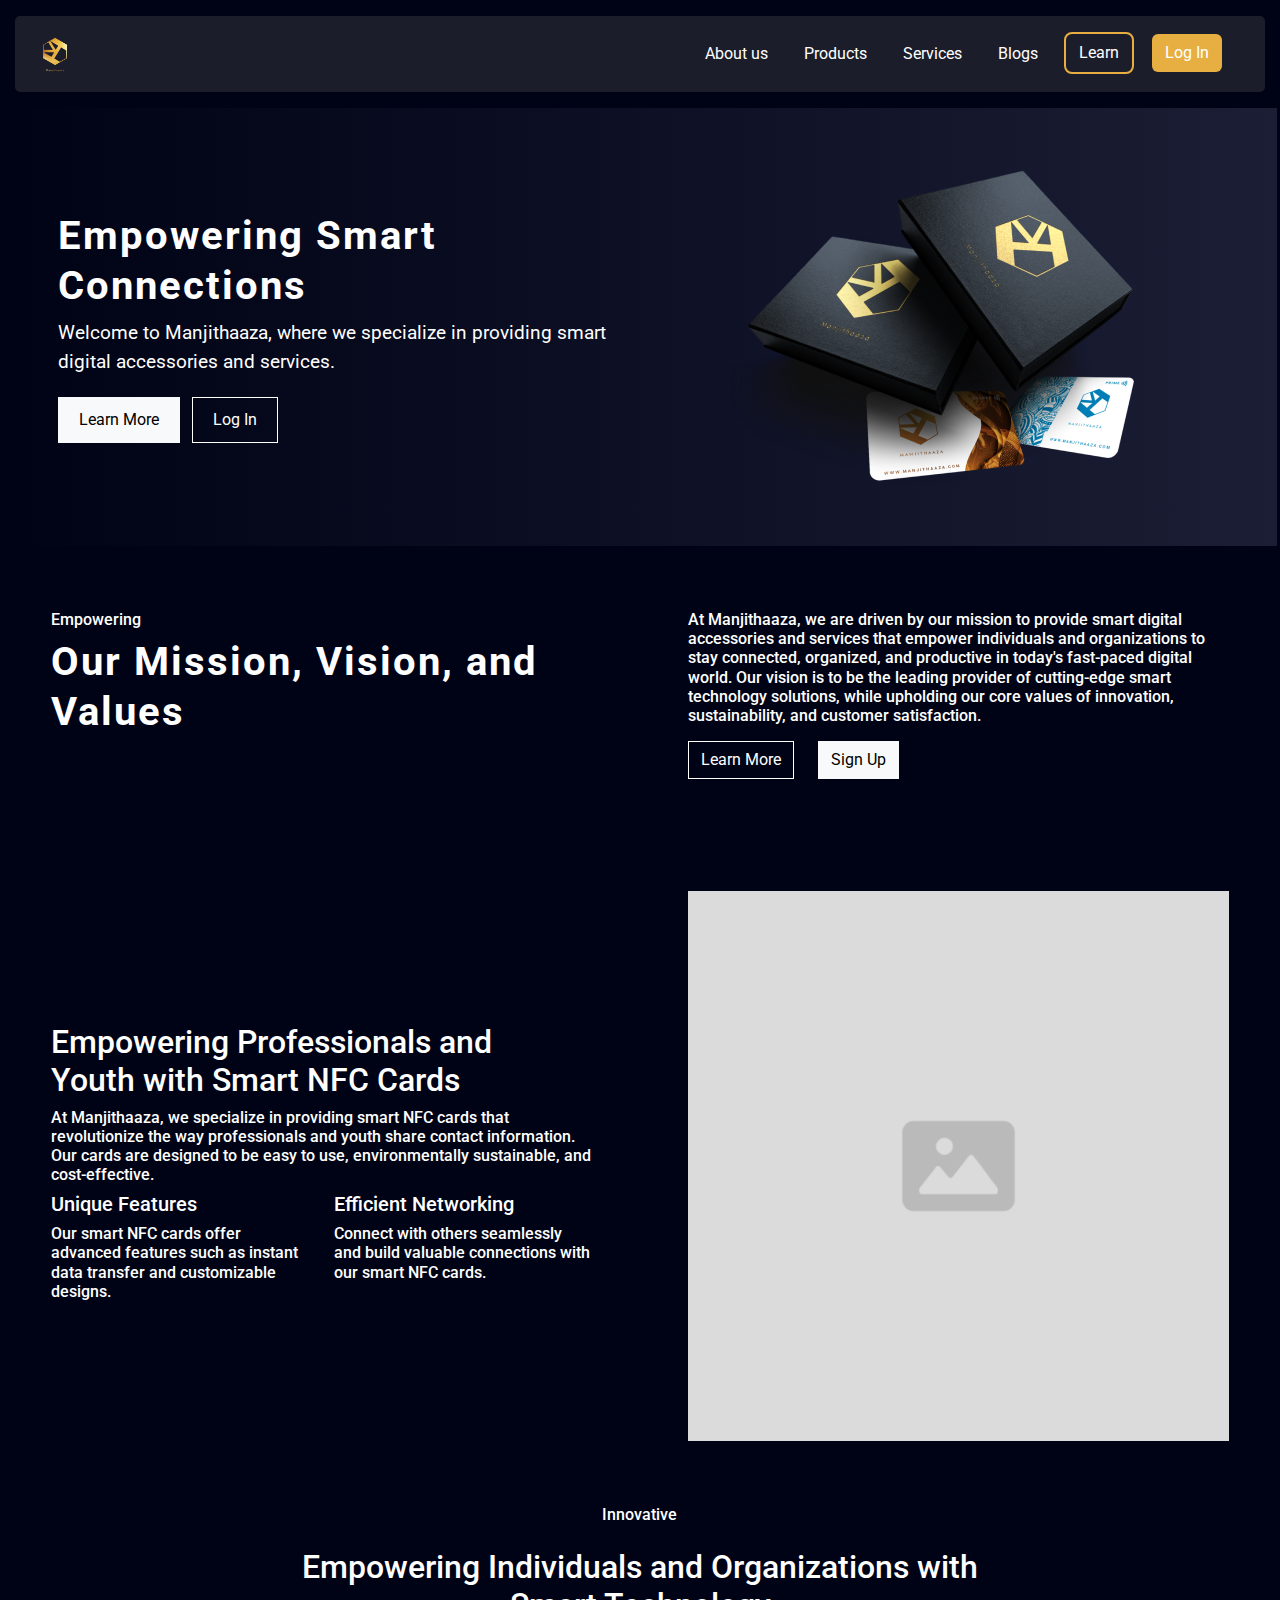
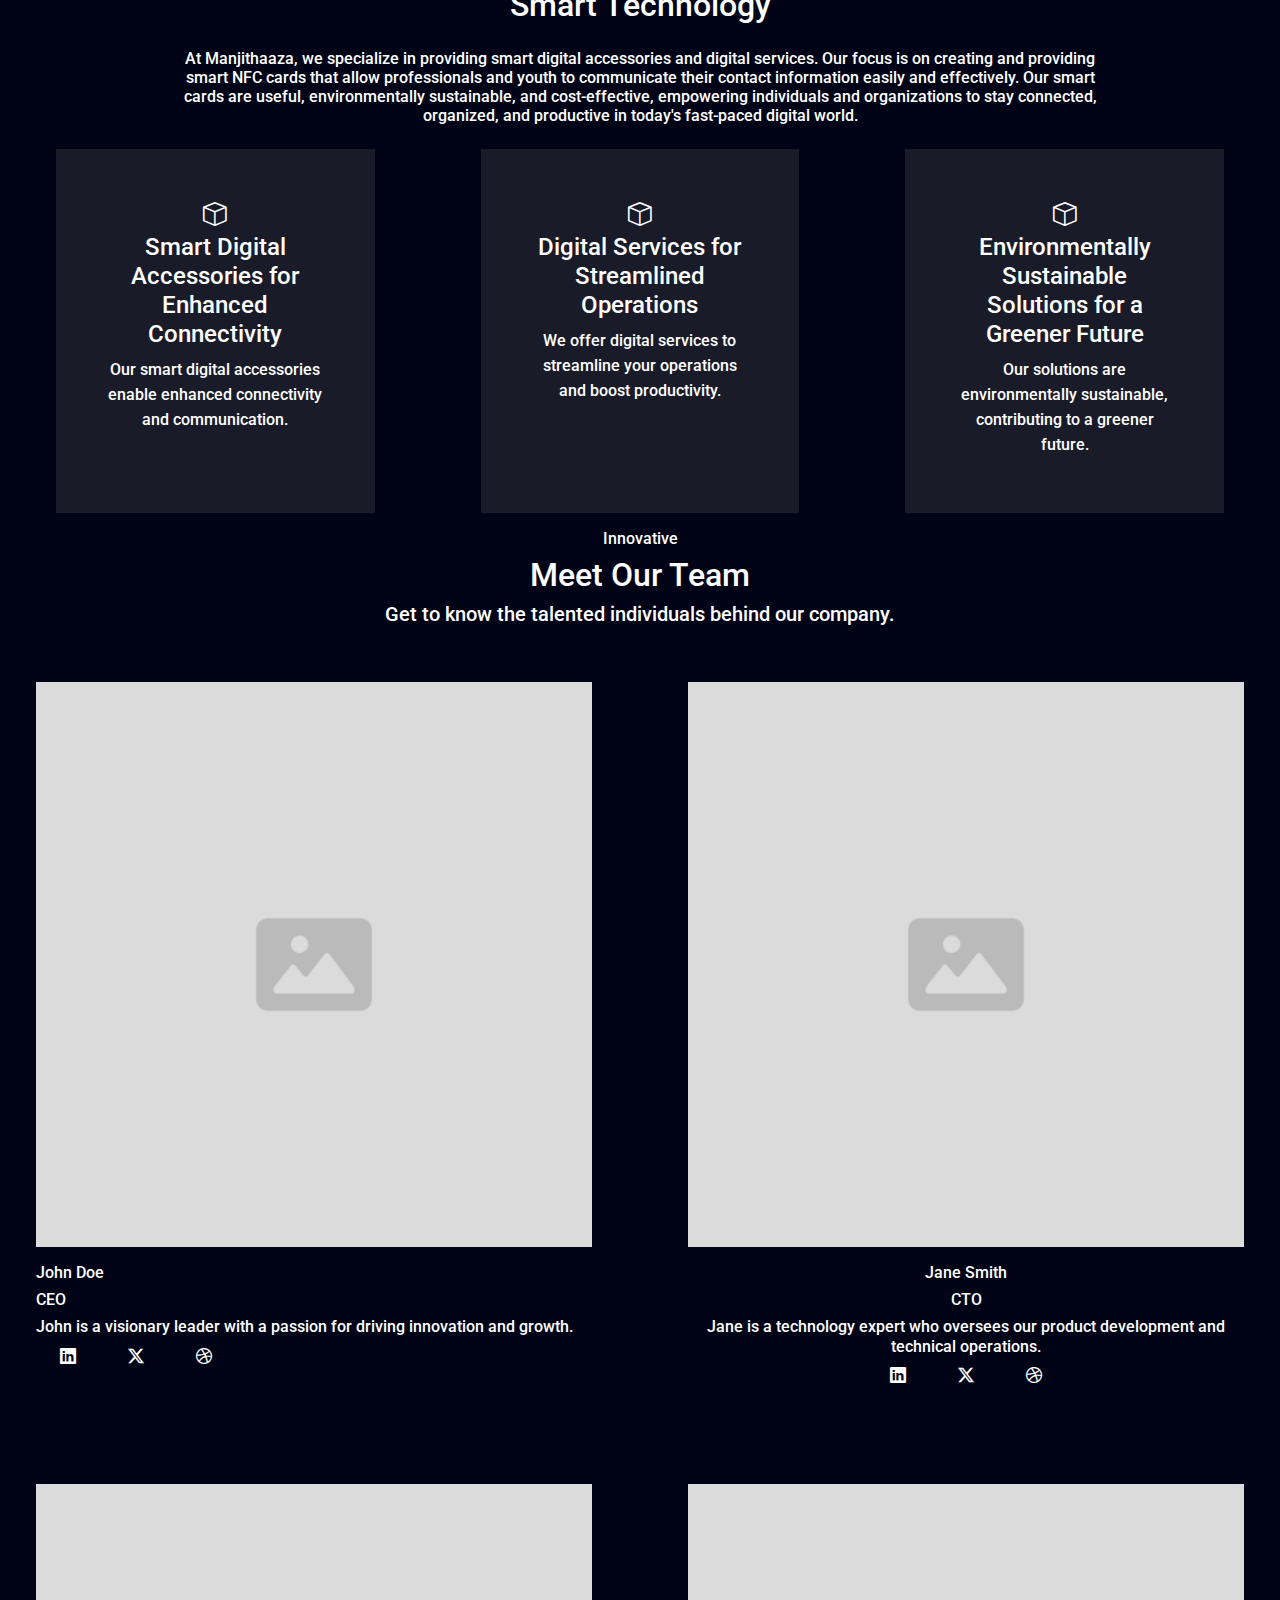
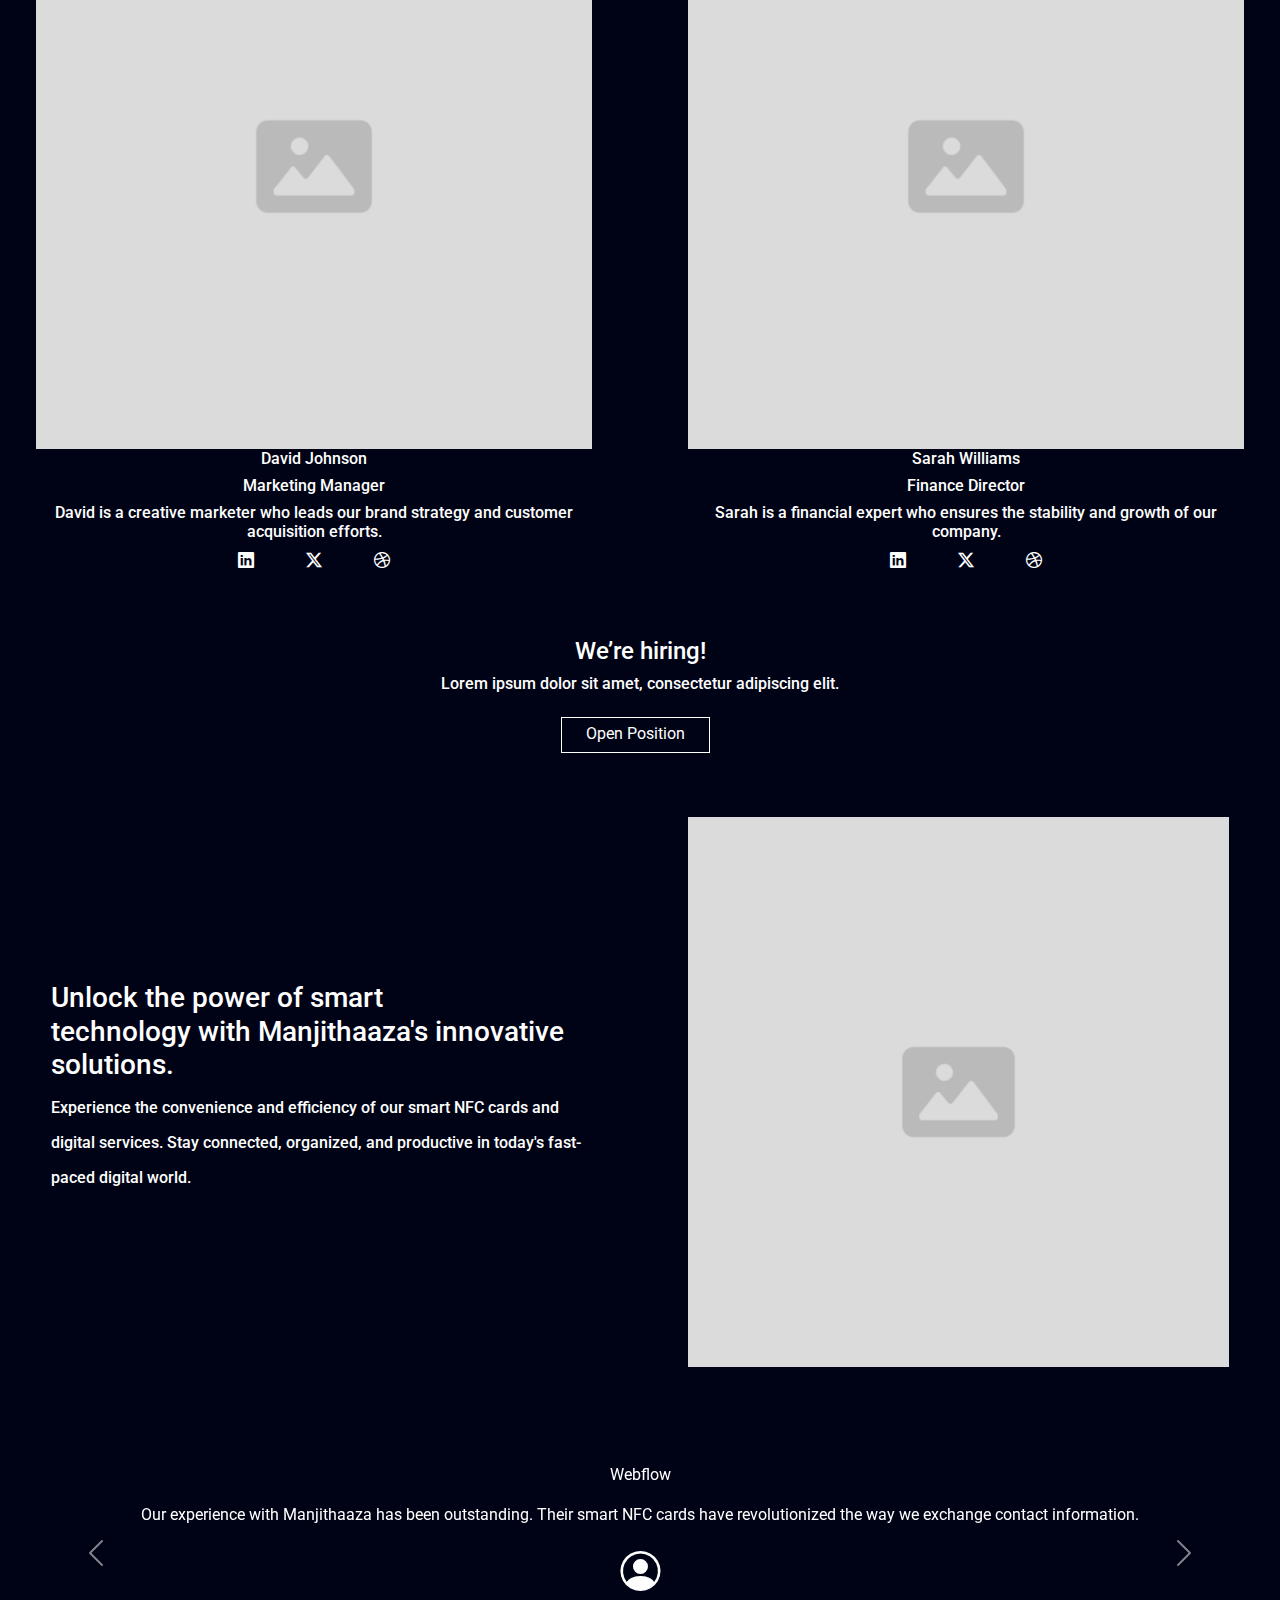
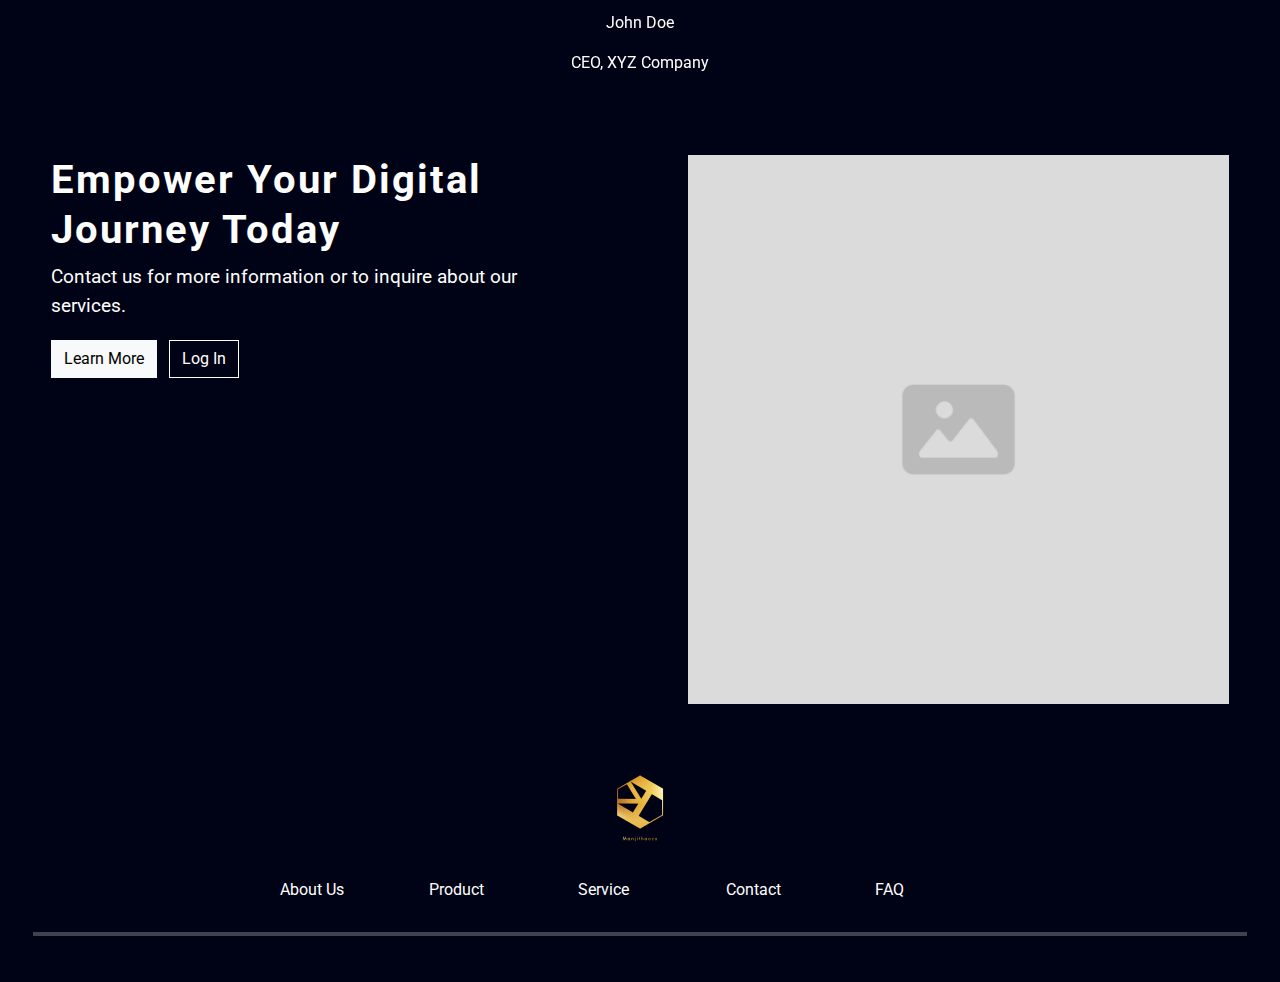
==== commit 9e9da41e: "changes all" ====
--- a/aboutUs.html
+++ b/aboutUs.html
@@ -27,7 +27,8 @@
           rel="stylesheet"
         />
         <!-- style sheet -->
-        <link rel="stylesheet" href="./css/aboutUs.css" />
+        <!-- <link rel="stylesheet" href="./css/aboutUs.css" /> -->
+        <link rel="stylesheet" href="./css/style.css" />
       </head>
 <body>
   <!-- nav bar -->
@@ -63,10 +64,10 @@
               <a class="nav-link" href="#">Blogs</a>
             </li>
             <li class="nav-item">
-              <button type="button" class="btn btn-light">Learn</button>
-            </li>
-            <li class="nav-item">
-              <button type="button" class="btn btn-outline-light">
+              <button type="button" class="btn contact-us-btn">Learn</button>
+            </li>
+            <li class="nav-item">
+              <button type="button" class="btn me-2 learn-more-btn">
                 Log In
               </button>
             </li>
@@ -444,4 +445,5 @@
   </div>
 </div>
 </body>
+<script src="./js/transition.js"></script>
 </html>--- a/css/aboutUs.css
+++ b/css/aboutUs.css
@@ -1,7 +1,8 @@
 /* Define CSS variables */
 :root {
-    --main-color: #000315;
-    --text-color: #ffffff;
+  --main-color: #000315;
+  --text-color: #ffffff;
+  --second-color: #e7af41;
   }
   
   body {
@@ -145,4 +146,16 @@
   }
   .about-us-card i{
     font-size: 1.5rem;
+  }
+
+
+  /* new common */
+  .contact-us-btn {
+    outline: 2px solid var(--second-color);
+    color:var(--text-color);
+  }
+
+  .learn-more-btn {
+    background-color: #e7af41;
+    color: white;
   }--- a/css/style.css
+++ b/css/style.css
@@ -0,0 +1,567 @@
+/* Define CSS variables */
+:root {
+  --main-color: #000315;
+  --text-color: #ffffff;
+  --second-color: #e7af41;
+}
+
+body {
+  background-color: var(--main-color);
+  color: var(--text-color);
+  font-family: "Roboto", sans-serif;
+  margin-top: 0;
+  padding: 0;
+}
+
+.navbar,
+.card {
+  background-color: var(--main-color);
+  position: relative;
+  z-index: 1;
+}
+
+.navbar::before,
+.card::before {
+  content: "";
+  position: absolute;
+  top: 0;
+  left: 0;
+  width: 100%;
+  height: 100%;
+  background-color: rgba(141, 137, 137, 0.2);
+  z-index: -1;
+  border-radius: 5px;
+}
+
+.card {
+  color: var(--text-color);
+}
+
+.nav-link,
+.nav-link:hover {
+  color: var(--text-color);
+  z-index: 2;
+  padding: 8px 15px;
+}
+
+.navbar-nav .nav-item {
+  margin-right: 20px;
+}
+
+.btn-outline-light {
+  border-color: var(--text-color);
+  color: var(--text-color);
+  margin-right: 10px;
+  border-radius: 0;
+}
+.btn-light {
+  border-radius: 0;
+}
+
+.navbar-brand img {
+  max-height: 50px;
+  padding: 5px;
+  vertical-align: middle;
+}
+
+.btn-outline-light:hover {
+  background-color: var(--text-color);
+  color: var(--main-color);
+}
+
+.container-fluid {
+  padding: 0 15px;
+}
+
+.hero-section {
+  background: linear-gradient(to right, var(--main-color), #1b1e34);
+  padding: 35px;
+  color: var(--text-color);
+  min-height: 350px;
+
+  height: auto;
+}
+
+.hero-section h2,
+h1 {
+  font-size: 2.5rem;
+  font-weight: 700;
+  letter-spacing: 2px;
+  line-height: 50px;
+}
+
+.hero-section .highlight {
+  color: var(--highlight-color);
+}
+
+.hero-section p {
+  font-size: 1.2rem;
+  margin-bottom: 20px;
+}
+
+.hero-section .btn {
+  padding: 10px 20px;
+  font-size: 1rem;
+}
+
+.hero-section .btn-light {
+  margin-right: 10px;
+}
+
+.hero-section img {
+  max-width: 100%;
+  height: auto;
+}
+@keyframes upAndDown {
+  0%,
+  100% {
+    transform: translateY(0);
+  }
+  50% {
+    transform: translateY(-10px);
+  }
+}
+
+.hero-section img {
+  animation: upAndDown 3s ease-in-out infinite;
+}
+
+.box {
+  height: 200px;
+  width: 200px;
+}
+
+.accordion-button {
+  background-color: var(--main-color);
+  color: var(--text-color);
+  border: none;
+}
+
+.accordion-button:not(.collapsed) {
+  background-color: var(--main-color);
+  color: var(--text-color);
+}
+
+.accordion-button::after {
+  filter: invert(1);
+}
+
+.accordion-body {
+  background-color: var(--main-color);
+  color: var(--text-color);
+  border-top: 1px solid #444;
+}
+
+.accordion-item {
+  border: 1px solid #444;
+}
+
+.faq-heading {
+  font-size: 2.5rem;
+  font-weight: bold;
+  color: var(--text-color);
+  margin-bottom: 20px;
+}
+
+.faq-paragraph {
+  font-size: 1.2rem;
+  color: var(--text-color);
+  line-height: 1.5;
+  margin-bottom: 20px;
+}
+
+.empower-box-small {
+  height: auto;
+  width: 400px;
+}
+.empower-box-big {
+  height: auto;
+  width: 400px;
+}
+
+.empower-text {
+  margin-top: 10px;
+  text-align: center;
+}
+
+.read-more-link {
+  color: var(--second-color);
+  text-decoration: none;
+}
+
+.read-more-link:hover {
+  text-decoration: none;
+}
+
+.read-more-link i {
+  margin-left: 5px;
+  color: var(--second-color);
+}
+
+.about-us-card {
+  text-align: center;
+  height: auto;
+  background-color: rgba(126, 125, 125, 0.2);
+}
+
+.about-us-card h6 {
+  line-height: 25px;
+}
+
+.about-us-card i {
+  font-size: 1.5rem;
+}
+
+.design-left {
+  background-color: rgba(126, 125, 125, 0.2);
+  padding: 30px;
+  margin-right: 5px;
+  font-size: 1.2rem; /* Base font size for better readability */
+  border-radius: 10px; /* Rounded corners */
+  box-shadow: 0 4px 8px rgba(0, 0, 0, 0.1); /* Subtle shadow for depth */
+  height: 100%; /* Ensure full height */
+}
+
+.design-left p {
+  margin-bottom: 15px; /* Increase margin for better spacing */
+  color: var(--text-color); /* Adjust text color for contrast */
+}
+
+.design-title {
+  line-height: 1.3; /* Slightly increased line height for readability */
+  margin-bottom: 25px; /* Increase space below the title */
+  font-weight: bold; /* Emphasize the title */
+  color: var(--text-color); /* Darker color for emphasis */
+}
+
+.design-subtitle {
+  line-height: 1.6; /* Increased line height for better readability */
+  margin-bottom: 25px; /* Increase space below the subtitle */
+  color: var(--text-color); /* Softer color for the subtitle */
+}
+
+.card {
+  margin-bottom: 1rem;
+  min-height: 450px;
+}
+
+.contact-details p {
+  line-height: 1.2rem;
+}
+
+.contact-details i {
+  color: var(--second-color);
+}
+.learn-more-btn {
+  background-color: #e7af41;
+  color: white;
+}
+
+.contact-us-btn {
+  outline: 2px solid var(--second-color);
+  color:var(--text-color);
+}
+
+.innovate-section-two{
+  background-color: rgba(126, 125, 125, 0.2);
+ 
+}
+
+.hero-section {
+  overflow: hidden;
+}
+
+.hero-section h2,
+.hero-section p,
+.hero-section button,
+.hero-section img {
+  opacity: 0;
+  transform: translateY(20px);
+  transition: opacity 0.5s ease, transform 0.5s ease;
+}
+
+.hero-section.loaded h2 {
+  opacity: 1;
+  transform: translateY(0);
+  transition-delay: 0.2s;
+}
+
+.hero-section.loaded p {
+  opacity: 1;
+  transform: translateY(0);
+  transition-delay: 0.4s;
+}
+
+.hero-section.loaded button {
+  opacity: 1;
+  transform: translateY(0);
+  transition-delay: 0.6s;
+}
+
+.hero-section.loaded img {
+  opacity: 1;
+  transform: translateY(0);
+  transition-delay: 0.8s;
+}
+
+.btn {
+  transition: background-color 0.3s ease, color 0.3s ease, border-color 0.3s ease, transform 0.3s ease, box-shadow 0.3s ease;
+}
+
+.btn:hover {
+  transform: translateY(-3px);
+  box-shadow: 0 4px 6px rgba(0, 0, 0, 0.1);
+}
+
+
+/* section-transitions.css */
+
+.animate-section {
+  opacity: 0;
+  transform: translateY(30px);
+  transition: opacity 0.8s ease, transform 0.8s ease;
+}
+
+.animate-section.visible {
+  opacity: 1;
+  transform: translateY(0);
+}
+
+.animate-section p:first-child {
+  font-size: 1.2rem;
+  color: #f1d68f;
+  font-weight: bold;
+  margin-bottom: 0.5rem;
+  transition: color 0.3s ease;
+}
+
+.animate-section h1 {
+  font-size: 2.5rem;
+  margin-bottom: 1rem;
+  position: relative;
+  display: inline-block;
+}
+
+.animate-section h1::after {
+  content: '';
+  position: absolute;
+  left: 0;
+  bottom: -5px;
+  width: 0;
+  height: 3px;
+  background-color: #f1d68f;
+  transition: width 0.5s ease;
+}
+
+.animate-section.visible h1::after {
+  width: 100%;
+  transition-delay: 0.5s;
+}
+
+.animate-section p:last-child {
+  font-size: 1rem;
+  color: #6c757d;
+  transition: color 0.3s ease;
+}
+
+@media (max-width: 768px) {
+  .animate-section h1 {
+    font-size: 2rem;
+  }
+}
+
+/* card-animations.css */
+.animated-card {
+  transition: transform 0.3s ease, box-shadow 0.3s ease, opacity 0.5s ease;
+  opacity: 0;
+  transform: translateY(30px);
+}
+
+.animated-card.visible {
+  opacity: 1;
+  transform: translateY(0);
+}
+
+.animated-card:hover {
+  transform: translateY(-5px);
+  box-shadow: 0 6px 12px rgba(0, 0, 0, 0.1);
+}
+
+.animated-card i {
+  transition: transform 0.3s ease;
+}
+
+.animated-card:hover i {
+  transform: scale(1.1);
+}
+
+/* Staggered animation delays */
+.animated-card:nth-child(1) {
+  transition-delay: 0.1s;
+}
+
+.animated-card:nth-child(2) {
+  transition-delay: 0.2s;
+}
+
+.animated-card:nth-child(3) {
+  transition-delay: 0.3s;
+}
+
+.animated-card:nth-child(4) {
+  transition-delay: 0.4s;
+}
+
+.animated-card:nth-child(5) {
+  transition-delay: 0.5s;
+}
+
+/* Add more nth-child rules if you have more cards */
+
+@media (max-width: 768px) {
+  .animated-card {
+    margin-bottom: 2rem;
+  }
+}
+
+
+
+/* Add this to your existing CSS file or create a new one */
+/* General animation classes */
+.fade-in-up {
+  opacity: 0;
+  transform: translateY(30px);
+  transition: opacity 0.5s ease, transform 0.5s ease;
+}
+
+.fade-in-up.visible {
+  opacity: 1;
+  transform: translateY(0);
+}
+
+/* Design section specific classes */
+.design-content {
+  opacity: 0;
+  transform: translateY(30px);
+  transition: opacity 0.5s ease, transform 0.5s ease;
+}
+
+.design-content.visible {
+  opacity: 1;
+  transform: translateY(0);
+}
+
+.design-text {
+  opacity: 0;
+  transform: translateY(20px);
+  transition: opacity 0.5s ease, transform 0.5s ease;
+}
+
+.design-image {
+  opacity: 0;
+  transform: translateX(30px);
+  transition: opacity 0.5s ease, transform 0.5s ease;
+}
+
+.design-image.visible {
+  opacity: 1;
+  transform: translateX(0);
+}
+
+/* Button animation */
+.animate-button {
+  opacity: 0;
+  transform: translateY(10px);
+  transition: opacity 0.5s ease, transform 0.5s ease, background-color 0.3s ease, color 0.3s ease;
+}
+
+.animate-button.visible {
+  opacity: 1;
+  transform: translateY(0);
+}
+
+.animate-button:hover {
+  transform: translateY(-3px);
+  box-shadow: 0 4px 6px rgba(0, 0, 0, 0.1);
+}
+
+/* Staggered animation delays */
+.stagger-delay-1 { transition-delay: 0.1s; }
+.stagger-delay-2 { transition-delay: 0.2s; }
+.stagger-delay-3 { transition-delay: 0.3s; }
+.stagger-delay-4 { transition-delay: 0.4s; }
+.stagger-delay-5 { transition-delay: 0.5s; }
+
+
+
+.fade-in-slide {
+  opacity: 0;
+  transform: translateY(20px);
+  transition: opacity 0.6s ease-out, transform 0.6s ease-out;
+}
+
+.fade-in-slide.visible {
+  opacity: 1;
+  transform: translateY(0);
+}
+
+/* Rotate and fade-in effect */
+.rotate-fade-in {
+  opacity: 0;
+  transform: rotate(-10deg);
+  transition: opacity 0.6s ease-out, transform 0.6s ease-out;
+}
+
+.rotate-fade-in.visible {
+  opacity: 1;
+  transform: rotate(0);
+}
+
+/* Scale up with fade-in effect */
+.scale-up {
+  opacity: 0;
+  transform: scale(0.9);
+  transition: opacity 0.6s ease-out, transform 0.6s ease-out;
+}
+
+.scale-up.visible {
+  opacity: 1;
+  transform: scale(1);
+}
+
+.hover-up {
+  transition: transform 0.3s ease-out, box-shadow 0.3s ease-out;
+}
+
+.hover-up:hover {
+  transform: translateY(-10px);
+  box-shadow: 0 8px 16px rgba(0, 0, 0, 0.2);
+}
+
+/* Initial state for the section (hidden and translated down) */
+.faq-section {
+  opacity: 0;
+  transform: translateY(50px);
+  transition: opacity 0.6s ease-out, transform 0.6s ease-out;
+}
+
+/* Animation state (when the section is in view) */
+.faq-section.visible {
+  opacity: 1;
+  transform: translateY(0);
+}
+
+
+/* New Class for Animation */
+.empower-animation {
+  opacity: 0;
+  transform: translateY(50px);
+  transition: opacity 0.6s ease, transform 0.6s ease;
+}
+
+.empower-animation.visible {
+  opacity: 1;
+  transform: translateY(0);
+}
+
+
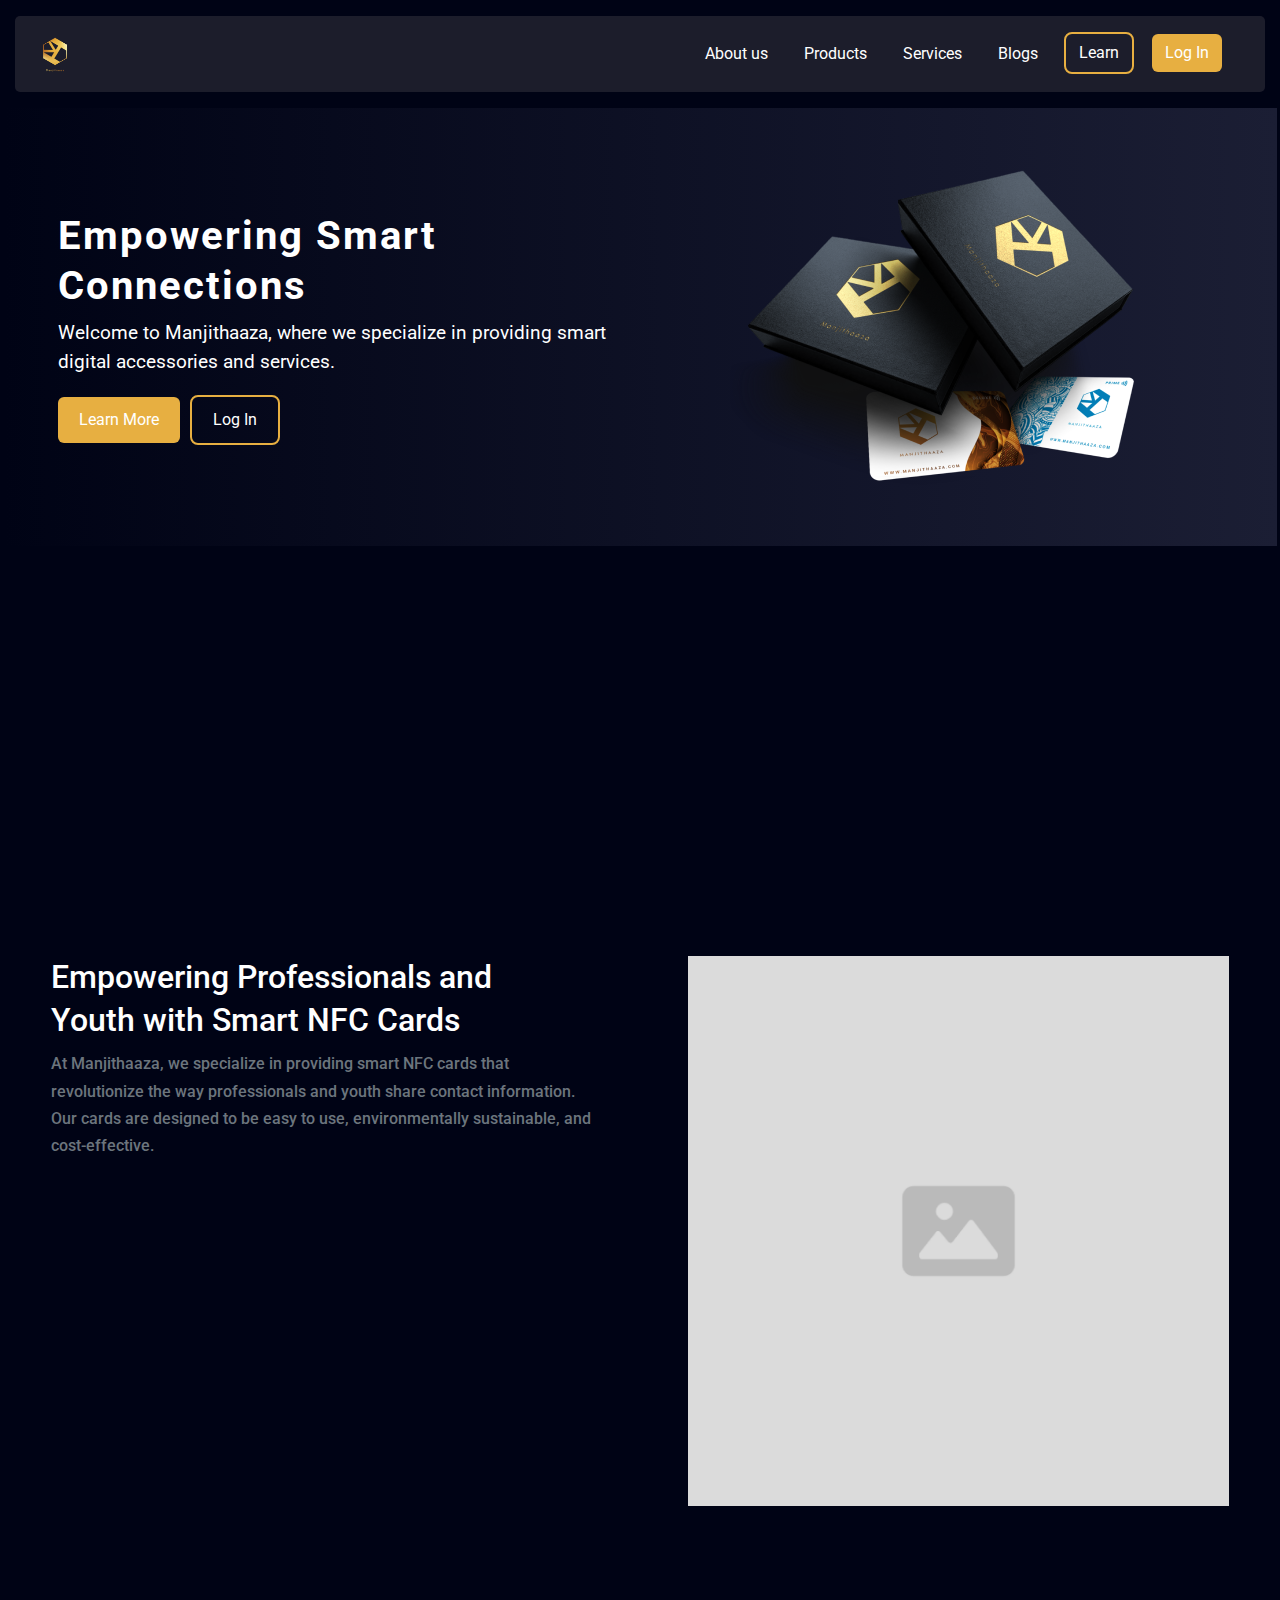
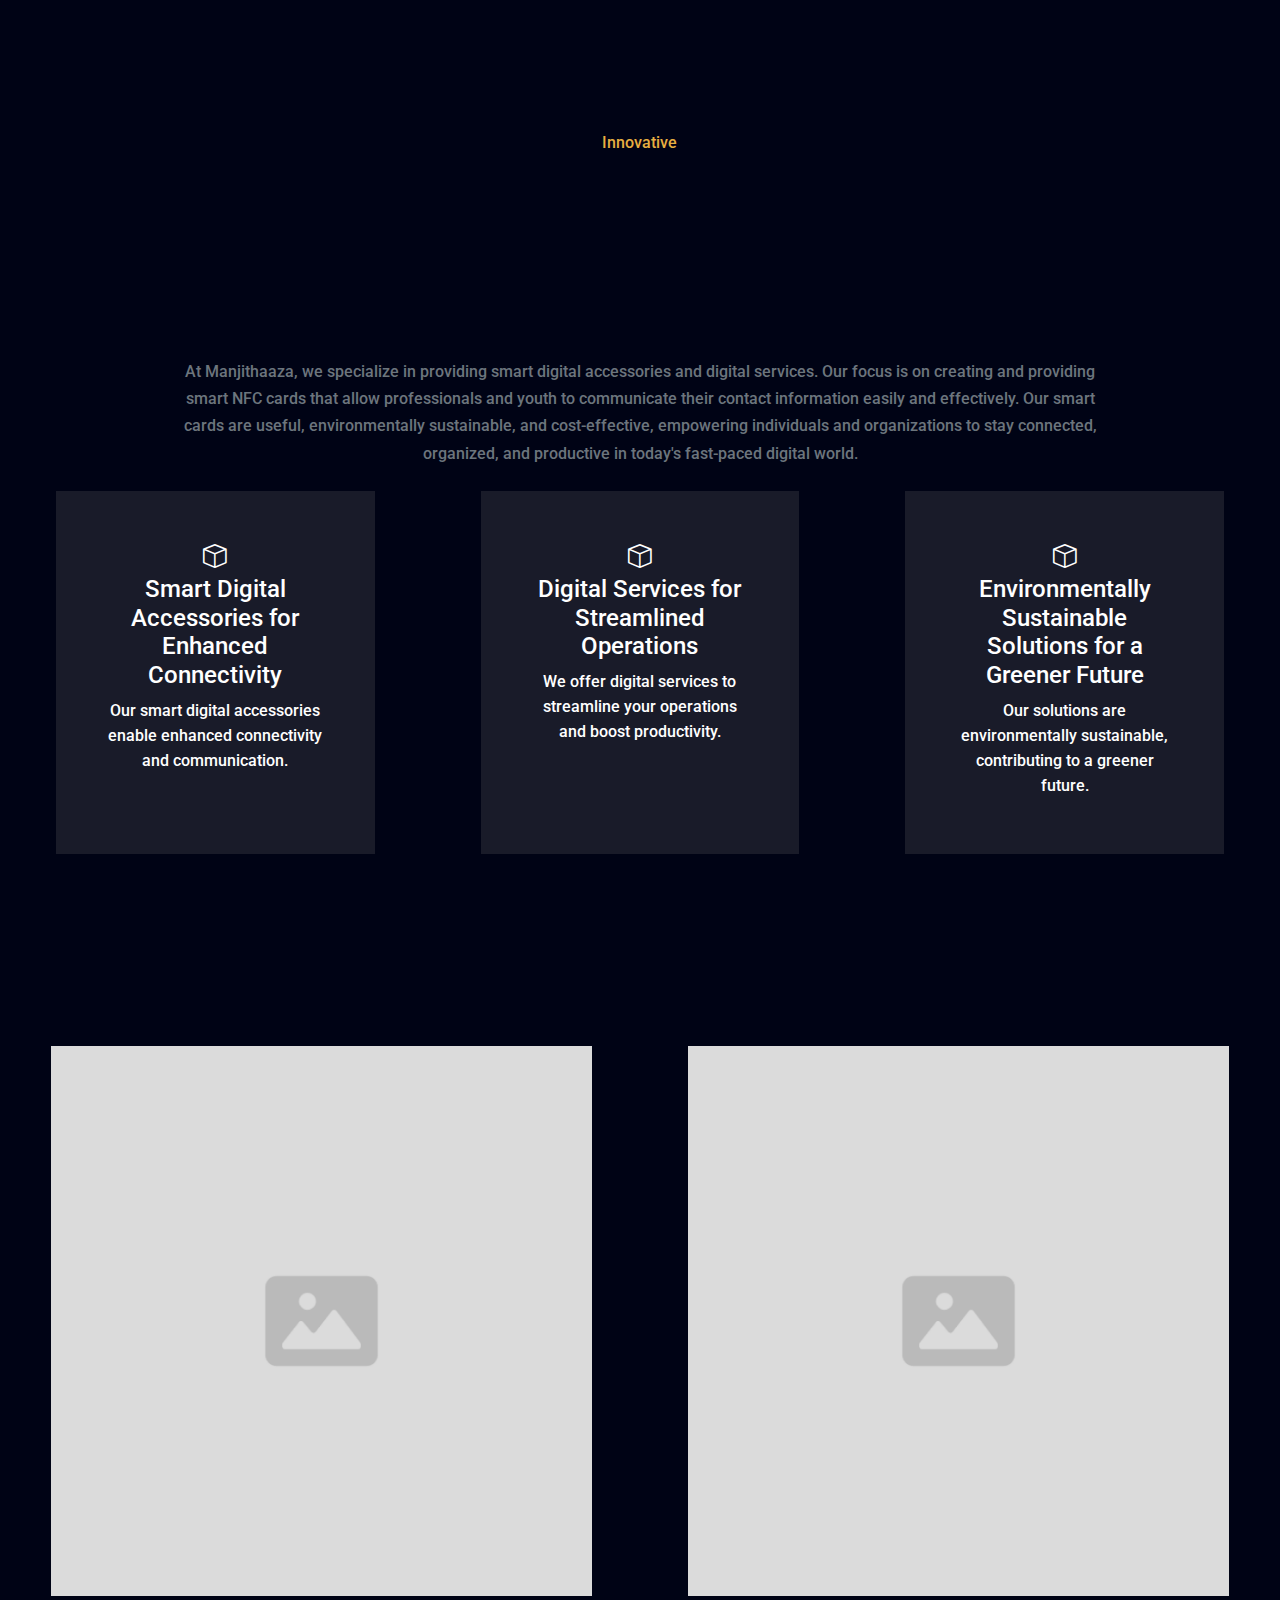
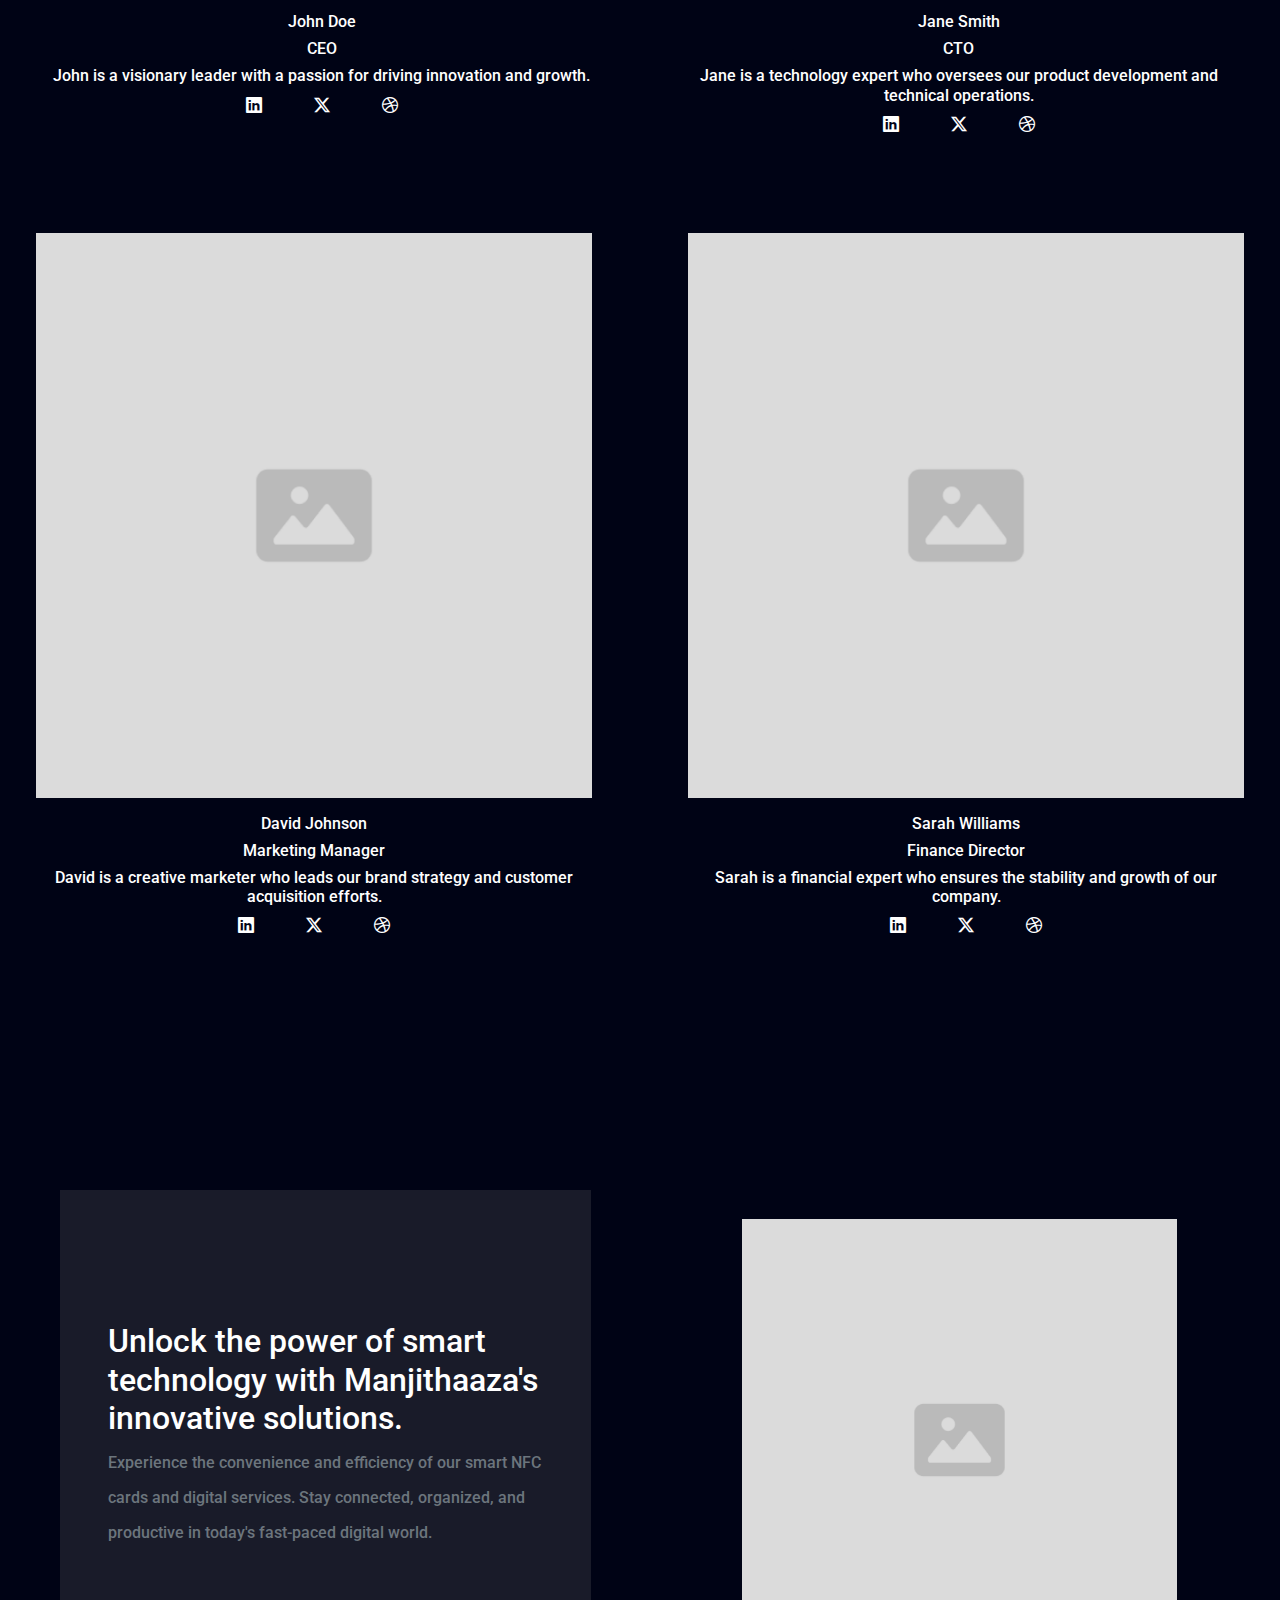
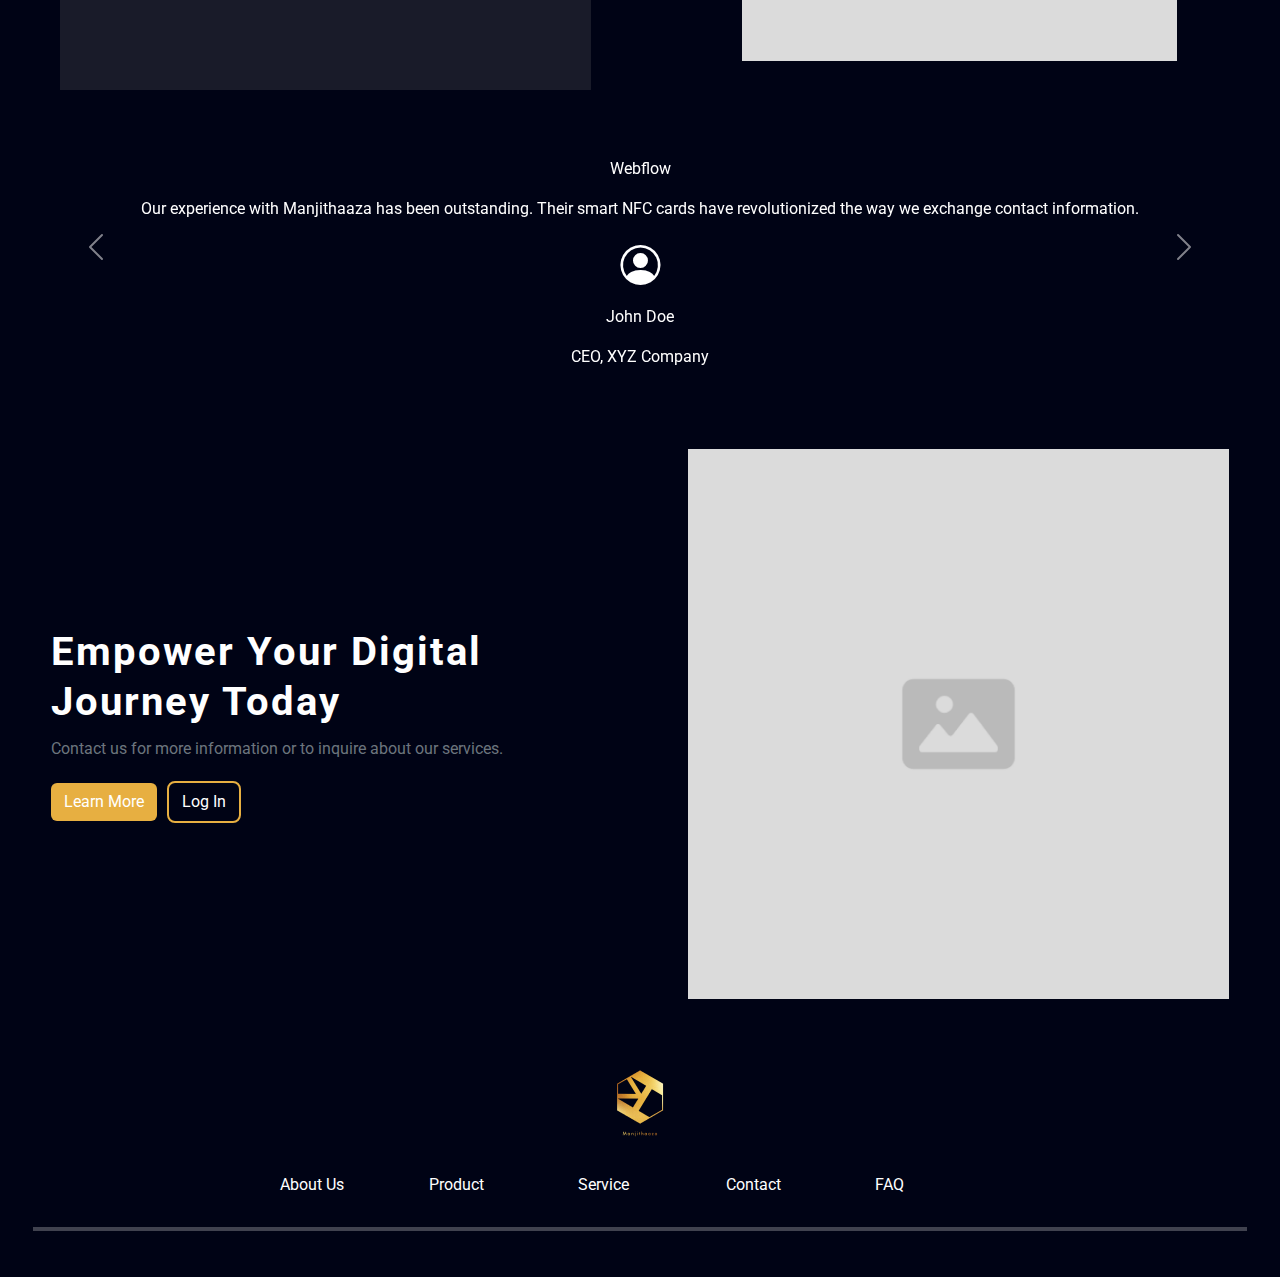
==== commit d0f2721f: "css changes" ====
--- a/aboutUs.html
+++ b/aboutUs.html
@@ -1,449 +1,519 @@
 <!DOCTYPE html>
 <html lang="en">
-    <head>
-        <meta charset="UTF-8" />
-        <meta name="viewport" content="width=device-width, initial-scale=1.0" />
-        <title>aboutUs page</title>
-        <link
-          href="https://cdn.jsdelivr.net/npm/bootstrap@5.3.3/dist/css/bootstrap.min.css"
-          rel="stylesheet"
-          integrity="sha384-QWTKZyjpPEjISv5WaRU9OFeRpok6YctnYmDr5pNlyT2bRjXh0JMhjY6hW+ALEwIH"
-          crossorigin="anonymous"
-        />
-        <script
-          src="https://cdn.jsdelivr.net/npm/bootstrap@5.3.3/dist/js/bootstrap.bundle.min.js"
-          integrity="sha384-YvpcrYf0tY3lHB60NNkmXc5s9fDVZLESaAA55NDzOxhy9GkcIdslK1eN7N6jIeHz"
-          crossorigin="anonymous"
-        ></script>
-        <!-- bootstrap icon -->
-        <link
-          rel="stylesheet"
-          href="https://cdn.jsdelivr.net/npm/bootstrap-icons@1.11.3/font/bootstrap-icons.min.css"
-        />
-        <link rel="preconnect" href="https://fonts.googleapis.com" />
-        <link rel="preconnect" href="https://fonts.gstatic.com" crossorigin />
-        <link
-          href="https://fonts.googleapis.com/css2?family=Roboto:ital,wght@0,100;0,300;0,400;0,500;0,700;0,900;1,100;1,300;1,400;1,500;1,700;1,900&display=swap"
-          rel="stylesheet"
-        />
-        <!-- style sheet -->
-        <!-- <link rel="stylesheet" href="./css/aboutUs.css" /> -->
-        <link rel="stylesheet" href="./css/style.css" />
-      </head>
-<body>
-  <!-- nav bar -->
-  <div class="container-fluid mt-3">
-    <nav class="navbar navbar-expand-lg">
-      <div class="container-fluid">
-        <button
-          class="navbar-toggler"
-          type="button"
-          data-bs-toggle="collapse"
-          data-bs-target="#navbarTogglerDemo01"
-          aria-controls="navbarTogglerDemo01"
-          aria-expanded="false"
-          aria-label="Toggle navigation"
-        >
-          <span class="navbar-toggler-icon"></span>
-        </button>
-        <div class="collapse navbar-collapse" id="navbarTogglerDemo01">
-          <a class="navbar-brand" href="#"
-            ><img src="./asset/img/navlogo.png" alt=""
-          /></a>
-          <ul class="navbar-nav ms-auto mb-2 mb-lg-0">
-            <li class="nav-item">
-              <a class="nav-link" aria-current="page" href="#">About us</a>
-            </li>
-            <li class="nav-item">
-              <a class="nav-link" aria-current="page" href="#">Products</a>
-            </li>
-            <li class="nav-item">
-              <a class="nav-link" href="#">Services</a>
-            </li>
-            <li class="nav-item">
-              <a class="nav-link" href="#">Blogs</a>
-            </li>
-            <li class="nav-item">
-              <button type="button" class="btn contact-us-btn">Learn</button>
-            </li>
-            <li class="nav-item">
-              <button type="button" class="btn me-2 learn-more-btn">
-                Log In
-              </button>
-            </li>
-          </ul>
-        </div>
-      </div>
-    </nav>
-  </div>
-  <!-- about us 1st section -->
-  <div class="container-fluid mt-3">
-    <div class="row hero-section align-items-center">
-      <div class="col-md-6" style="padding-left: 20px">
-        <h2>
-          Empowering Smart <br />Connections<br />
-        </h2>
-        <p>
-          Welcome to Manjithaaza, where we specialize in providing smart digital accessories and
-          services.
-        </p>
-        <button type="button" class="btn btn-light me-2">Learn More</button>
-        <button type="button" class="btn btn-outline-light">Log In</button>
-      </div>
-      <div class="col-md-6 d-flex justify-content-center align-items-center">
-        <img
-          src="./asset/img/manjeeza.png"
-          class="img-fluid"
-          alt="Hero Section Image"
-        />
-      </div>
-    </div>
-  </div>
-  <!-- about us 2nd section -->
-  <div>
-    <div class="container-fluid mt-3">
-    <div class="row">
-       <div class="col-6 p-5">
-        <h6>
-          Empowering
-        </h6>
-        <h1>
-          Our Mission, Vision, and <br/> Values
-        </h1>
-       </div>
-       <div class="col-6 p-5">
-        <h6 class="about-section-mission">
-          At Manjithaaza, we are driven by our mission to provide smart digital accessories and services that empower individuals and organizations to stay connected, organized, and productive in today's fast-paced digital world. Our vision is to be the leading provider of cutting-edge smart technology solutions, while upholding our core values of innovation, sustainability, and customer satisfaction.
-         </h6>
-         <button type="button" class="btn btn-outline-light mt-2" style="margin-right: 20px;">Learn More</button>
-         <button type="button" class="btn btn-light mt-2">Sign Up</button>
-       </div>
-      </div>
-    </div>
-  </div>
-  <!-- aboutus-3rd-section -->
-  <div>
-    <div class="container-fluid mt-3">
-      <div class="row">
-        <div
-          class="col-md-6 p-5 d-flex justify-content-center"
-          style="flex-direction: column"
-        >
-        <h2>
-          Empowering Professionals and <br/> Youth with Smart NFC Cards 
-        </h2>
-        <h6>
-          At Manjithaaza, we specialize in providing smart NFC cards that revolutionize  the way professionals and youth share contact information. Our cards are  designed to be easy to use, environmentally sustainable, and cost-effective.
-         </h6>
+  <head>
+    <meta charset="UTF-8" />
+    <meta name="viewport" content="width=device-width, initial-scale=1.0" />
+    <title>aboutUs page</title>
+    <link
+      href="https://cdn.jsdelivr.net/npm/bootstrap@5.3.3/dist/css/bootstrap.min.css"
+      rel="stylesheet"
+      integrity="sha384-QWTKZyjpPEjISv5WaRU9OFeRpok6YctnYmDr5pNlyT2bRjXh0JMhjY6hW+ALEwIH"
+      crossorigin="anonymous"
+    />
+    <script
+      src="https://cdn.jsdelivr.net/npm/bootstrap@5.3.3/dist/js/bootstrap.bundle.min.js"
+      integrity="sha384-YvpcrYf0tY3lHB60NNkmXc5s9fDVZLESaAA55NDzOxhy9GkcIdslK1eN7N6jIeHz"
+      crossorigin="anonymous"
+    ></script>
+    <!-- bootstrap icon -->
+    <link
+      rel="stylesheet"
+      href="https://cdn.jsdelivr.net/npm/bootstrap-icons@1.11.3/font/bootstrap-icons.min.css"
+    />
+    <link rel="preconnect" href="https://fonts.googleapis.com" />
+    <link rel="preconnect" href="https://fonts.gstatic.com" crossorigin />
+    <link
+      href="https://fonts.googleapis.com/css2?family=Roboto:ital,wght@0,100;0,300;0,400;0,500;0,700;0,900;1,100;1,300;1,400;1,500;1,700;1,900&display=swap"
+      rel="stylesheet"
+    />
+    <!-- style sheet -->
+    <!-- <link rel="stylesheet" href="./css/aboutUs.css" /> -->
+    <link rel="stylesheet" href="./css/style.css" />
+  </head>
+  <body>
+    <!-- nav bar -->
+    <div class="container-fluid mt-3">
+      <nav class="navbar navbar-expand-lg">
+        <div class="container-fluid">
+          <button
+            class="navbar-toggler"
+            type="button"
+            data-bs-toggle="collapse"
+            data-bs-target="#navbarTogglerDemo01"
+            aria-controls="navbarTogglerDemo01"
+            aria-expanded="false"
+            aria-label="Toggle navigation"
+          >
+            <span class="navbar-toggler-icon"></span>
+          </button>
+          <div class="collapse navbar-collapse" id="navbarTogglerDemo01">
+            <a class="navbar-brand" href="#"
+              ><img src="./asset/img/navlogo.png" alt=""
+            /></a>
+            <ul class="navbar-nav ms-auto mb-2 mb-lg-0">
+              <li class="nav-item">
+                <a class="nav-link" aria-current="page" href="#">About us</a>
+              </li>
+              <li class="nav-item">
+                <a class="nav-link" aria-current="page" href="#">Products</a>
+              </li>
+              <li class="nav-item">
+                <a class="nav-link" href="#">Services</a>
+              </li>
+              <li class="nav-item">
+                <a class="nav-link" href="#">Blogs</a>
+              </li>
+              <li class="nav-item">
+                <button type="button" class="btn contact-us-btn">Learn</button>
+              </li>
+              <li class="nav-item">
+                <button type="button" class="btn me-2 learn-more-btn">
+                  Log In
+                </button>
+              </li>
+            </ul>
+          </div>
+        </div>
+      </nav>
+    </div>
+    <!-- about us 1st section -->
+    <div class="container-fluid mt-3">
+      <div class="row hero-section align-items-center">
+        <div class="col-md-6" style="padding-left: 20px">
+          <h2>Empowering Smart <br />Connections<br /></h2>
+          <p>
+            Welcome to Manjithaaza, where we specialize in providing smart
+            digital accessories and services.
+          </p>
+          <button type="button" class="btn learn-more-btn me-2">
+            Learn More
+          </button>
+          <button type="button" class="btn contact-us-btn">Log In</button>
+        </div>
+        <div class="col-md-6 d-flex justify-content-center align-items-center">
+          <img
+            src="./asset/img/manjeeza.png"
+            class="img-fluid"
+            alt="Hero Section Image"
+          />
+        </div>
+      </div>
+    </div>
+    <!-- about us 2nd section -->
+    <div>
+      <div class="container-fluid mt-3">
+        <div class="row design-content">
+          <div class="col-6 p-5">
+            <h6 class="small-text design-text">Empowering</h6>
+            <h1 class="design-title">
+              Our Mission, Vision, and <br />
+              Values
+            </h1>
+          </div>
+          <div class="col-6 p-5">
+            <h6 class="about-section-mission design-text">
+              At Manjithaaza, we are driven by our mission to provide smart
+              digital accessories and services that empower individuals and
+              organizations to stay connected, organized, and productive in
+              today's fast-paced digital world. Our vision is to be the leading
+              provider of cutting-edge smart technology solutions, while
+              upholding our core values of innovation, sustainability, and
+              customer satisfaction.
+            </h6>
+            <button
+              type="button"
+              class="btn contact-us-btn mt-2 animate-button"
+              style="margin-right: 20px"
+            >
+              Learn More
+            </button>
+            <button
+              type="button"
+              class="btn learn-more-btn mt-2 animate-button"
+            >
+              Sign Up
+            </button>
+          </div>
+        </div>
+      </div>
+    </div>
+    <!-- aboutus-3rd-section -->
+    <div>
+      <div class="container-fluid mt-3">
+        <div class="row">
+          <div
+            class="col-md-6 p-5 d-flex justify-content-center"
+            style="flex-direction: column"
+          >
+            <h2 style="line-height: 2.7rem">
+              Empowering Professionals and <br />
+              Youth with Smart NFC Cards
+            </h2>
+            <h6 class="dark-text">
+              At Manjithaaza, we specialize in providing smart NFC cards that
+              revolutionize the way professionals and youth share contact
+              information. Our cards are designed to be easy to use,
+              environmentally sustainable, and cost-effective.
+            </h6>
 
             <div class="row">
-              <div class="col-md-6">
-                <h5>Unique Features</h5>
+              <div class="animated-card about-us-card col-md-5 p-5 mx-2">
+                <i class="bi bi-box"></i>
+                <h2>Effortless Communication Made Simple</h2>
                 <h6>
-                  Our smart NFC cards offer advanced features such as instant data transfer and customizable designs.
+                  Our smart NFC cards enable seamless sharing of contact
+                  information, eliminating the need for traditional business
+                  cards.
                 </h6>
               </div>
-              <div class="col-md-6">
-                <h5>Efficient Networking</h5>
+              <div class="animated-card about-us-card col-md-5 p-5">
+                <i class="bi bi-box"></i>
+                <h2>Effortless Communication Made Simple</h2>
                 <h6>
-                  Connect with others seamlessly and build valuable connections with our smart NFC cards.
+                  Our smart NFC cards enable seamless sharing of contact
+                  information, eliminating the need for traditional business
+                  cards.
                 </h6>
               </div>
             </div>
-        </div>
-        <div class="col-md-6 p-5">
+          </div>
+          <div class="col-md-6 p-5">
+            <img
+              src="./asset/img/about_pic1.png"
+              class="img-fluid"
+              alt="Hero Section Image"
+            />
+          </div>
+        </div>
+      </div>
+    </div>
+    <!-- aboutus-4th-section -->
+    <div class="container-fluid mt-3">
+      <div class="row d-flex justify-content-center">
+        <div class="col-md-5">
+          <h6 style="text-align: center" class="small-text">Innovative</h6>
+        </div>
+      </div>
+    </div>
+
+    <div class="container-fluid mt-3">
+      <div class="row d-flex justify-content-center animate-section">
+        <div class="col-md-7">
+          <h1 style="text-align: center">
+            Empowering Individuals and Organizations with Smart Technology
+          </h1>
+        </div>
+      </div>
+    </div>
+
+    <div class="container-fluid mt-3">
+      <div class="row d-flex justify-content-center">
+        <div class="col-md-9">
+          <h6 style="text-align: center" class="dark-text">
+            At Manjithaaza, we specialize in providing smart digital accessories
+            and digital services. Our focus is on creating and providing smart
+            NFC cards that allow professionals and youth to communicate their
+            contact information easily and effectively. Our smart cards are
+            useful, environmentally sustainable, and cost-effective, empowering
+            individuals and organizations to stay connected, organized, and
+            productive in today's fast-paced digital world.
+          </h6>
+        </div>
+      </div>
+    </div>
+    <!-- aboutus-5th-section -->
+    <div class="container-fluid mt-3">
+      <div class="row d-flex justify-content-around">
+        <div class="about-us-card col-md-3 p-5">
+          <i class="bi bi-box"></i>
+          <h4>Smart Digital Accessories for Enhanced Connectivity</h4>
+          <h6>
+            Our smart digital accessories enable enhanced connectivity and
+            communication.
+          </h6>
+        </div>
+        <div class="about-us-card col-md-3 p-5">
+          <i class="bi bi-box"></i>
+          <h4>Digital Services for Streamlined Operations</h4>
+          <h6>
+            We offer digital services to streamline your operations and boost
+            productivity.
+          </h6>
+        </div>
+        <div class="about-us-card col-md-3 p-5">
+          <i class="bi bi-box"></i>
+          <h4>Environmentally Sustainable Solutions for a Greener Future</h4>
+          <h6>
+            Our solutions are environmentally sustainable, contributing to a
+            greener future.
+          </h6>
+        </div>
+      </div>
+    </div>
+    <!-- aboutus-6th-section -->
+    <div class="container-fluid mt-3 animate-section">
+      <div class="row d-flex justify-content-center">
+        <h6 style="text-align: center" class="small-text">Innovative</h6>
+        <div class="col-md-7">
+          <h1 style="text-align: center" class="">Meet Our Team</h1>
+          <h5 style="text-align: center" class="dark-text">
+            Get to know the talented individuals behind our company.
+          </h5>
+        </div>
+      </div>
+    </div>
+
+    <!-- aboutus-7th-section -->
+    <div class="container-fluid">
+      <div class="row">
+        <div class="col-md-6 p-5 d-flex flex-column align-items-center">
           <img
             src="./asset/img/about_pic1.png"
             class="img-fluid"
             alt="Hero Section Image"
           />
-        </div>
-      </div>
-    </div>
-  </div>
-  <!-- aboutus-4th-section -->
-  <div class="container-fluid mt-3">
-    <div class="row d-flex justify-content-center">
-    
-        <div class="col-md-5" ><h6 style="text-align: center;">Innovative</h6>
-        </div>
-    </div>
-  </div>
-</div>
-<div class="container-fluid mt-3">
-  <div class="row d-flex justify-content-center">
-  
-      <div class="col-md-7" >
-        <h2 style="text-align: center;">
-          Empowering Individuals and Organizations with Smart Technology
-        </h2>
-      </div>
-  </div>
-</div>
-</div>
-<div class="container-fluid mt-3">
-  <div class="row d-flex justify-content-center">
-      <div class="col-md-9" >
-        <h6 style="text-align: center;">
-          At Manjithaaza, we specialize in providing smart digital accessories and digital services. Our  focus is on creating and providing smart NFC cards that allow professionals and youth to communicate their contact information easily and effectively. Our smart cards are useful, environmentally sustainable, and cost-effective, empowering individuals and organizations to stay connected, organized, and productive in today's fast-paced digital world.
+          <h6 class="about-us-text mt-3">John Doe</h6>
+          <h6 class="about-us-text">CEO</h6>
+          <h6 class="about-us-text">
+            John is a visionary leader with a passion for driving innovation and
+            growth.
+          </h6>
+          <div class="about-us-text">
+            <i class="bi bi-linkedin mx-4"></i>
+            <i class="bi bi-twitter-x mx-4"></i>
+            <i class="bi bi-dribbble mx-4"></i>
+          </div>
+        </div>
+        <div class="col-md-6 p-5 d-flex flex-column align-items-center">
+          <img
+            src="./asset/img/about_pic1.png"
+            class="img-fluid"
+            alt="Hero Section Image"
+          />
+          <h6 style="text-align: center" class="mt-3">Jane Smith</h6>
+          <h6 style="text-align: center">CTO</h6>
+          <h6 style="text-align: center">
+            Jane is a technology expert who oversees our product development and
+            technical operations.
+          </h6>
+          <div style="text-align: center">
+            <i class="bi bi-linkedin mx-4"></i>
+            <i class="bi bi-twitter-x mx-4"></i>
+            <i class="bi bi-dribbble mx-4"></i>
+          </div>
+        </div>
+      </div>
+    </div>
+    <div class="row">
+      <div class="col-md-6 p-5 d-flex flex-column align-items-center">
+        <img
+          src="./asset/img/about_pic1.png"
+          class="img-fluid"
+          alt="Hero Section Image"
+        />
+        <h6 style="text-align: center" class="mt-3">David Johnson</h6>
+        <h6 style="text-align: center">Marketing Manager</h6>
+        <h6 style="text-align: center">
+          David is a creative marketer who leads our brand strategy and customer
+          acquisition efforts.
         </h6>
-      </div>
-  </div>
-</div>
-<!-- aboutus-5th-section -->
-<div class="container-fluid mt-3">
-  <div class="row d-flex justify-content-around">
-    <div class="about-us-card col-md-3 p-5">
-      <i class="bi bi-box"></i>
-      <h4>
-        Smart Digital Accessories for Enhanced Connectivity
-      </h4>
-      <h6>
-        Our smart digital accessories enable enhanced connectivity and communication.
-      </h6>
-    </div>
-    <div class="about-us-card col-md-3 p-5">
-      <i class="bi bi-box"></i>
-      <h4>
-        Digital Services for Streamlined Operations
-      </h4>
-      <h6>
-        We offer digital services to streamline your operations and boost productivity.
-      </h6>
-    </div>
-    <div class="about-us-card col-md-3 p-5">
-      <i class="bi bi-box"></i>
-      <h4>
-        Environmentally Sustainable Solutions for a Greener Future
-      </h4>
-      <h6>
-        Our solutions are environmentally sustainable, contributing to a greener future.
-      </h6>
-    </div>
-  </div>
-</div>
-  <!-- aboutus-6th-section -->
-  <div class="container-fluid mt-3">
-    <div class="row d-flex justify-content-center">
-        <div class="col-md-7" ><h6 style="text-align: center;">Innovative</h6>
-          <h2 style="text-align: center;">Meet Our Team</h2>
-          <h5 style="text-align: center;">Get to know the talented individuals behind our company.</h5>
-        </div>
-    </div>
-  </div>
-</div>
-<!-- aboutus-7th-section -->
-<div class="row">
-  <div class="col p-5">
-    <img
+        <div style="text-align: center">
+          <i class="bi bi-linkedin mx-4"></i>
+          <i class="bi bi-twitter-x mx-4"></i>
+          <i class="bi bi-dribbble mx-4"></i>
+        </div>
+      </div>
+      <div class="col-md-6 p-5 d-flex flex-column align-items-center">
+        <img
+          src="./asset/img/about_pic1.png"
+          class="img-fluid"
+          alt="Hero Section Image"
+        />
+        <h6 style="text-align: center" class="mt-3">Sarah Williams</h6>
+        <h6 style="text-align: center">Finance Director</h6>
+        <h6 style="text-align: center">
+          Sarah is a financial expert who ensures the stability and growth of
+          our company.
+        </h6>
+        <div style="text-align: center">
+          <i class="bi bi-linkedin mx-4"></i>
+          <i class="bi bi-twitter-x mx-4"></i>
+          <i class="bi bi-dribbble mx-4"></i>
+        </div>
+      </div>
+    </div>
+
+    <!-- aboutus-8th-section -->
+    <div class="container-fluid mt-3 animate-section">
+      <div class="row d-flex justify-content-center">
+        <div class="col-md-7">
+          <h1 style="text-align: center">We’re hiring!</h1>
+          <h6 style="text-align: center" class="dark-text">
+            Lorem ipsum dolor sit amet, consectetur adipiscing elit.
+          </h6>
+          <div class="d-flex justify-content-center">
+            <button
+              type="button"
+              class="btn learn-more-btn justify-content-center pt-1 px-4 mt-3"
+            >
+              Open Position
+            </button>
+          </div>
+        </div>
+      </div>
+    </div>
+    <div>
+      <!-- aboutus-9th-section -->
+
+      <div class="container-fluid mt-3">
+        <div class="row d-flex justify-content-around align-items-center">
+          <div
+            class="col-md-5 p-5 box-container d-flex justify-content-center"
+            style="flex-direction: column; height: 500px;margin-left: 5px;"
+          >
+            <h2>
+              Unlock the power of smart <br />technology with Manjithaaza's
+              innovative solutions.
+            </h2>
+            <h6 style="line-height: 35px" class="dark-text">
+              Experience the convenience and efficiency of our smart NFC cards
+              and digital services. Stay connected, organized, and productive in
+              today's fast-paced digital world.
+            </h6>
+          </div>
+          <div class="col-md-5 p-5">
+            <img
               src="./asset/img/about_pic1.png"
               class="img-fluid"
               alt="Hero Section Image"
             />
-            <h6 class="about-us-text mt-3 ">John Doe</h6>
-            <h6 class="about-us-text ">CEO</h6>
-            <h6 class="about-us-text">John is a visionary leader with a passion for driving innovation and growth.</h6>
-            <div class="about-us-text">
-              <i class="bi bi-linkedin mx-4"></i>
-              <i class="bi bi-twitter-x mx-4"></i>
-              <i class="bi bi-dribbble mx-4"></i>
+          </div>
+        </div>
+      </div>
+    </div>
+    <!-- aboutus-10th-section -->
+    <div
+      id="testimonialCarousel"
+      class="carousel slide"
+      data-bs-ride="carousel"
+    >
+      <div class="carousel-inner">
+        <!-- First item -->
+        <div class="carousel-item active">
+          <div class="container">
+            <div class="row">
+              <p class="text-center mt-5">Webflow</p>
+              <p class="text-center">
+                Our experience with Manjithaaza has been outstanding. Their
+                smart NFC cards have revolutionized the way we exchange contact
+                information.
+              </p>
+              <div class="text-center">
+                <i class="bi bi-person-circle" style="font-size: 2.5rem"></i>
+                <p class="mt-2">John Doe</p>
+                <p>CEO, XYZ Company</p>
+              </div>
             </div>
-    </div>
-    <div class="col p-5">
-      <img
-                src="./asset/img/about_pic1.png"
-                class="img-fluid"
-                alt="Hero Section Image"
-              />
-              <h6 style="text-align: center;" class="mt-3">Jane Smith</h6>
-              <h6 style="text-align: center;">CTO</h6>
-            <h6 style="text-align: center;">Jane is a technology expert who oversees our product development and technical operations.</h6>
-            <div style="text-align: center;">
-              <i class="bi bi-linkedin mx-4"></i>
-              <i class="bi bi-twitter-x mx-4"></i>
-              <i class="bi bi-dribbble mx-4"></i>
+          </div>
+        </div>
+        <!-- Add more carousel items as needed -->
+        <div class="carousel-item">
+          <div class="container">
+            <div class="row">
+              <p class="text-center mt-5">Another Company</p>
+              <p class="text-center">
+                Manjithaaza's NFC cards have made our networking effortless. A
+                must-have for modern professionals.
+              </p>
+              <div class="text-center">
+                <i class="bi bi-person-circle" style="font-size: 2.5rem"></i>
+                <p class="mt-2">Jane Smith</p>
+                <p>COO, ABC Corp</p>
+              </div>
             </div>
-      </div>
-  </div>
-  <div class="row">
-    <div class="col p-5">
-      <img
-                src="./asset/img/about_pic1.png"
-                class="img-fluid"
-                alt="Hero Section Image"
-              />
-              <h6 style="text-align: center;">David Johnson</h6>
-              <h6 style="text-align: center;">Marketing Manager</h6>
-              <h6 style="text-align: center;">David is a creative marketer who leads our brand strategy and customer acquisition efforts.</h6>
-              <div style="text-align: center;">
-                <i class="bi bi-linkedin mx-4"></i>
-                <i class="bi bi-twitter-x mx-4"></i>
-                <i class="bi bi-dribbble mx-4"></i>
-              </div>
-      </div>
-      <div class="col p-5">
-        <img
-                  src="./asset/img/about_pic1.png"
-                  class="img-fluid"
-                  alt="Hero Section Image"
-                />
-                <h6 style="text-align: center;">Sarah Williams</h6>
-                <h6 style="text-align: center;">Finance Director</h6>
-              <h6 style="text-align: center;">Sarah is a financial expert who ensures the stability and growth of our company.</h6>
-              <div style="text-align: center;">
-                <i class="bi bi-linkedin mx-4"></i>
-                <i class="bi bi-twitter-x mx-4"></i>
-                <i class="bi bi-dribbble mx-4"></i>
-              </div>
-        </div>
-    </div>
-</div>
-<!-- aboutus-8th-section -->
-<div class="container-fluid mt-3">
-  <div class="row d-flex justify-content-center">
-      <div class="col-md-7" ><h4 style="text-align: center;">We’re hiring!</h4>
-        <h6 style="text-align: center;">Lorem ipsum dolor sit amet, consectetur adipiscing elit. </h6>
-        <div class="d-flex justify-content-center">
-          <button
-            type="button"
-            class="btn btn-outline-light justify-content-center pt-1 px-4 mt-3"
-          >
-            Open Position
-          </button>
-        </div>
-      </div>
-  </div>
-</div>
-<div>
-  <!-- aboutus-9th-section -->
-  <div>
-    <div class="container-fluid mt-3">
-    <div class="row">
-       <div class="col-6 p-5 d-flex justify-content-center" style="flex-direction: column;">
-        <h3>
-          Unlock the power of smart <br>technology with Manjithaaza's innovative solutions.
-        </h3>
-        <h6 style="line-height: 35px;">
-          Experience the convenience and efficiency of our smart NFC cards and digital services. Stay connected, organized, and productive in today's fast-paced digital world.
-         </h6>
-        </div>
-        <div class="col-6 p-5">
-          <img
-          src="./asset/img/about_pic1.png"
-          class="img-fluid"
-          alt="Hero Section Image"
+          </div>
+        </div>
+      </div>
+
+      <!-- Carousel controls -->
+      <button
+        class="carousel-control-prev"
+        type="button"
+        data-bs-target="#testimonialCarousel"
+        data-bs-slide="prev"
+      >
+        <span class="carousel-control-prev-icon" aria-hidden="true"></span>
+        <span class="visually-hidden">Previous</span>
+      </button>
+      <button
+        class="carousel-control-next"
+        type="button"
+        data-bs-target="#testimonialCarousel"
+        data-bs-slide="next"
+      >
+        <span class="carousel-control-next-icon" aria-hidden="true"></span>
+        <span class="visually-hidden">Next</span>
+      </button>
+    </div>
+    <!-- aboutus-11th-section -->
+    <div>
+      <div class="container-fluid mt-3">
+        <div class="row d-flex justify-content-center align-items-center">
+          <div class="col-6 p-5">
+            <h1>Empower Your Digital <br />Journey Today</h1>
+            <p class="faq-paragraph dark-text">
+              Contact us for more information or to inquire about our services.
+            </p>
+            <button type="button" class="btn learn-more-btn me-2">
+              Learn More
+            </button>
+            <button type="button" class="btn contact-us-btn">Log In</button>
+          </div>
+          <div class="col-6 p-5">
+            <img
+              src="./asset/img/about_pic1.png"
+              class="img-fluid"
+              alt="Hero Section Image"
+            />
+          </div>
+        </div>
+      </div>
+    </div>
+
+    <!-- footer -->
+    <div class="container-fluid mt-3">
+      <div class="row d-flex justify-content-center">
+        <div style="text-align: center">
+          <img src="./asset/img/navlogo.png" class="img-fluid" alt="nav imag" />
+        </div>
+      </div>
+    </div>
+
+    <div class="container-fluid mt-3">
+      <div class="row d-flex justify-content-center">
+        <div class="col-md-7">
+          <div class="footer row mt-3 text-center text-md-start">
+            <div class="col-12 col-md footer-item mb-2 mb-md-0">About Us</div>
+            <div class="col-12 col-md footer-item mb-2 mb-md-0">Product</div>
+            <div class="col-12 col-md footer-item mb-2 mb-md-0">Service</div>
+            <div class="col-12 col-md footer-item mb-2 mb-md-0">Contact</div>
+            <div class="col-12 col-md footer-item mb-2 mb-md-0">FAQ</div>
+          </div>
+        </div>
+      </div>
+    </div>
+    <div class="container-fluid">
+      <div class="row d-flex justify-content-center" style="padding: 30px">
+        <hr
+          style="
+            height: 4px;
+            border-width: 0;
+            color: white;
+            background-color: white;
+          "
         />
-        </div>
-       </div>
-      </div>
-    </div>
-  </div>
-<!-- aboutus-10th-section -->
-<div id="testimonialCarousel" class="carousel slide" data-bs-ride="carousel">
-  <div class="carousel-inner">
-    <!-- First item -->
-    <div class="carousel-item active">
-      <div class="container">
-        <div class="row">
-          <p class="text-center mt-5">Webflow</p>
-          <p class="text-center">
-            Our experience with Manjithaaza has been outstanding. Their smart NFC
-            cards have revolutionized the way we exchange contact information.
-          </p>
-          <div class="text-center">
-            <i class="bi bi-person-circle" style="font-size: 2.5rem;"></i>
-            <p class="mt-2">John Doe</p>
-            <p>CEO, XYZ Company</p>
-          </div>
-        </div>
-      </div>
-    </div>
-    <!-- Add more carousel items as needed -->
-    <div class="carousel-item">
-      <div class="container">
-        <div class="row">
-          <p class="text-center mt-5">Another Company</p>
-          <p class="text-center">
-            Manjithaaza's NFC cards have made our networking effortless. A must-have
-            for modern professionals.
-          </p>
-          <div class="text-center">
-            <i class="bi bi-person-circle" style="font-size: 2.5rem;"></i>
-            <p class="mt-2">Jane Smith</p>
-            <p>COO, ABC Corp</p>
-          </div>
-        </div>
-      </div>
-    </div>
-  </div>
-
-  <!-- Carousel controls -->
-  <button class="carousel-control-prev" type="button" data-bs-target="#testimonialCarousel" data-bs-slide="prev">
-    <span class="carousel-control-prev-icon" aria-hidden="true"></span>
-    <span class="visually-hidden">Previous</span>
-  </button>
-  <button class="carousel-control-next" type="button" data-bs-target="#testimonialCarousel" data-bs-slide="next">
-    <span class="carousel-control-next-icon" aria-hidden="true"></span>
-    <span class="visually-hidden">Next</span>
-  </button>
-</div>
-<!-- aboutus-11th-section -->
-<div>
-  <div class="container-fluid mt-3">
-  <div class="row">
-     <div class="col-6 p-5 ">
-      <h1>
-        Empower Your Digital <br>Journey Today
-      </h1>
-      <p class="faq-paragraph">Contact us for more information or to inquire about our services.</p>
-       <button type="button" class="btn btn-light me-2">Learn More</button>
-       <button type="button" class="btn btn-outline-light">Log In</button>
-      </div>
-      <div class="col-6 p-5">
-        <img
-        src="./asset/img/about_pic1.png"
-        class="img-fluid"
-        alt="Hero Section Image"
-      />
-      </div>
-     </div>
-    </div>
-  </div>
-</div>
-<!-- footer -->
-<div class="container-fluid mt-3">
-  <div class="row d-flex justify-content-center">
-    <div style="text-align: center">
-      <img src="./asset/img/navlogo.png" class="img-fluid" alt="nav imag" />
-    </div>
-  </div>
-</div>
-
-<div class="container-fluid mt-3">
-  <div class="row d-flex justify-content-center">
-    <div class="col-md-7">
-      <div class="footer row mt-3 text-center text-md-start">
-        <div class="col-12 col-md footer-item mb-2 mb-md-0">About Us</div>
-        <div class="col-12 col-md footer-item mb-2 mb-md-0">Product</div>
-        <div class="col-12 col-md footer-item mb-2 mb-md-0">Service</div>
-        <div class="col-12 col-md footer-item mb-2 mb-md-0">Contact</div>
-        <div class="col-12 col-md footer-item mb-2 mb-md-0">FAQ</div>
-      </div>
-    </div>
-  </div>
-</div>
-<div class="container-fluid">
-  <div class="row d-flex justify-content-center" style="padding: 30px">
-    <hr
-      style="
-        height: 4px;
-        border-width: 0;
-        color: white;
-        background-color: white;
-      "
-    />
-  </div>
-</div>
-</body>
-<script src="./js/transition.js"></script>
-</html>+      </div>
+    </div>
+  </body>
+  <script src="./js/transition.js"></script>
+</html>
--- a/css/style.css
+++ b/css/style.css
@@ -204,6 +204,10 @@
   background-color: rgba(126, 125, 125, 0.2);
 }
 
+.box-container{
+  background-color:rgba(126, 125, 125, 0.2);
+}
+
 .about-us-card h6 {
   line-height: 25px;
 }
@@ -245,6 +249,11 @@
   min-height: 450px;
 }
 
+.about-section-mission{
+  line-height: 30px;
+  /* text-align: justify; */
+}
+
 .contact-details p {
   line-height: 1.2rem;
 }
@@ -315,7 +324,6 @@
 
 
 /* section-transitions.css */
-
 .animate-section {
   opacity: 0;
   transform: translateY(30px);
@@ -325,14 +333,6 @@
 .animate-section.visible {
   opacity: 1;
   transform: translateY(0);
-}
-
-.animate-section p:first-child {
-  font-size: 1.2rem;
-  color: #f1d68f;
-  font-weight: bold;
-  margin-bottom: 0.5rem;
-  transition: color 0.3s ease;
 }
 
 .animate-section h1 {
@@ -340,6 +340,8 @@
   margin-bottom: 1rem;
   position: relative;
   display: inline-block;
+  text-align: center; /* Ensure the text stays centered */
+  width: 100%; /* Take up the full width of the container */
 }
 
 .animate-section h1::after {
@@ -358,12 +360,28 @@
   transition-delay: 0.5s;
 }
 
+.animate-section p:first-child {
+  font-size: 1.2rem;
+  color: #f1d68f;
+  font-weight: bold;
+  margin-bottom: 0.5rem;
+  transition: color 0.3s ease;
+}
+
 .animate-section p:last-child {
   font-size: 1rem;
   color: #6c757d;
   transition: color 0.3s ease;
 }
 
+
+.dark-text {
+  font-size: 1rem;
+  color: #6c757d;
+  line-height: 1.7rem;
+  transition: color 0.3s ease;
+}
+
 @media (max-width: 768px) {
   .animate-section h1 {
     font-size: 2rem;
@@ -425,6 +443,9 @@
 }
 
 
+.small-text{
+  color: var(--second-color);
+}
 
 /* Add this to your existing CSS file or create a new one */
 /* General animation classes */
